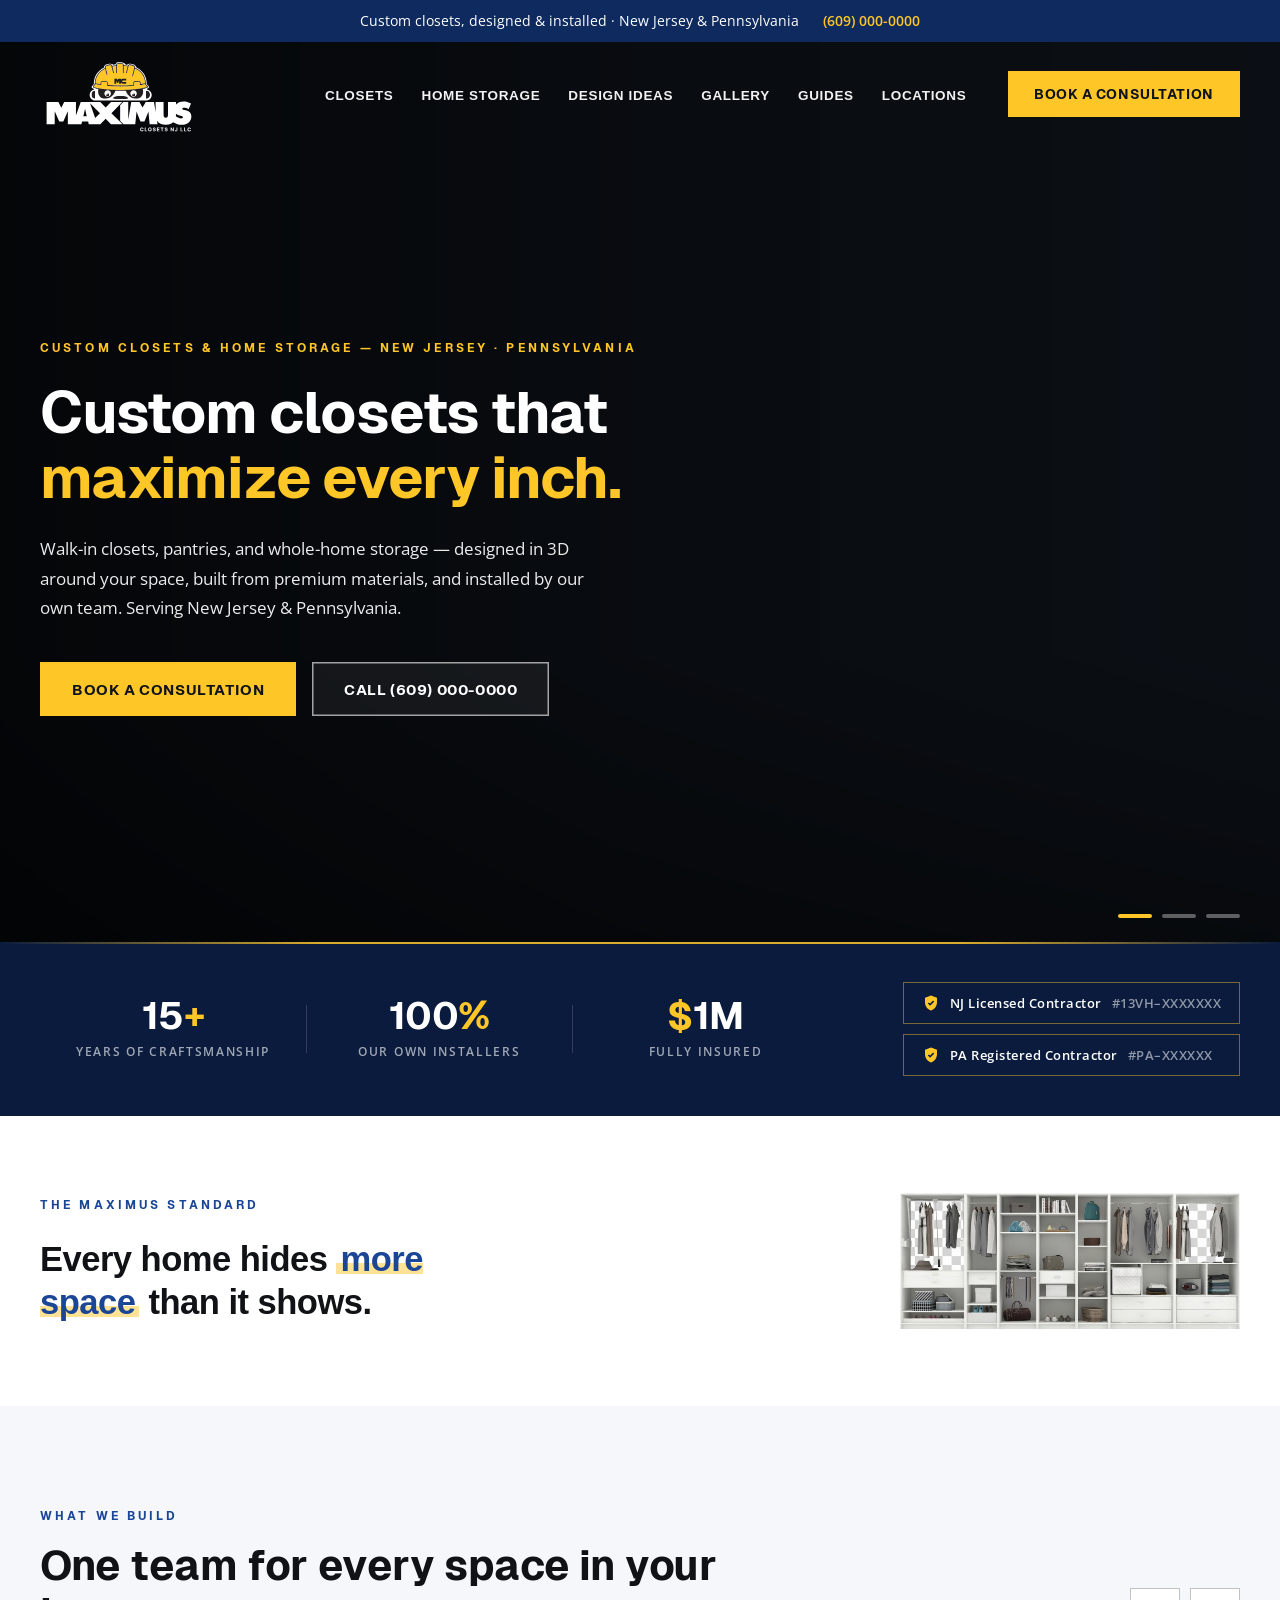
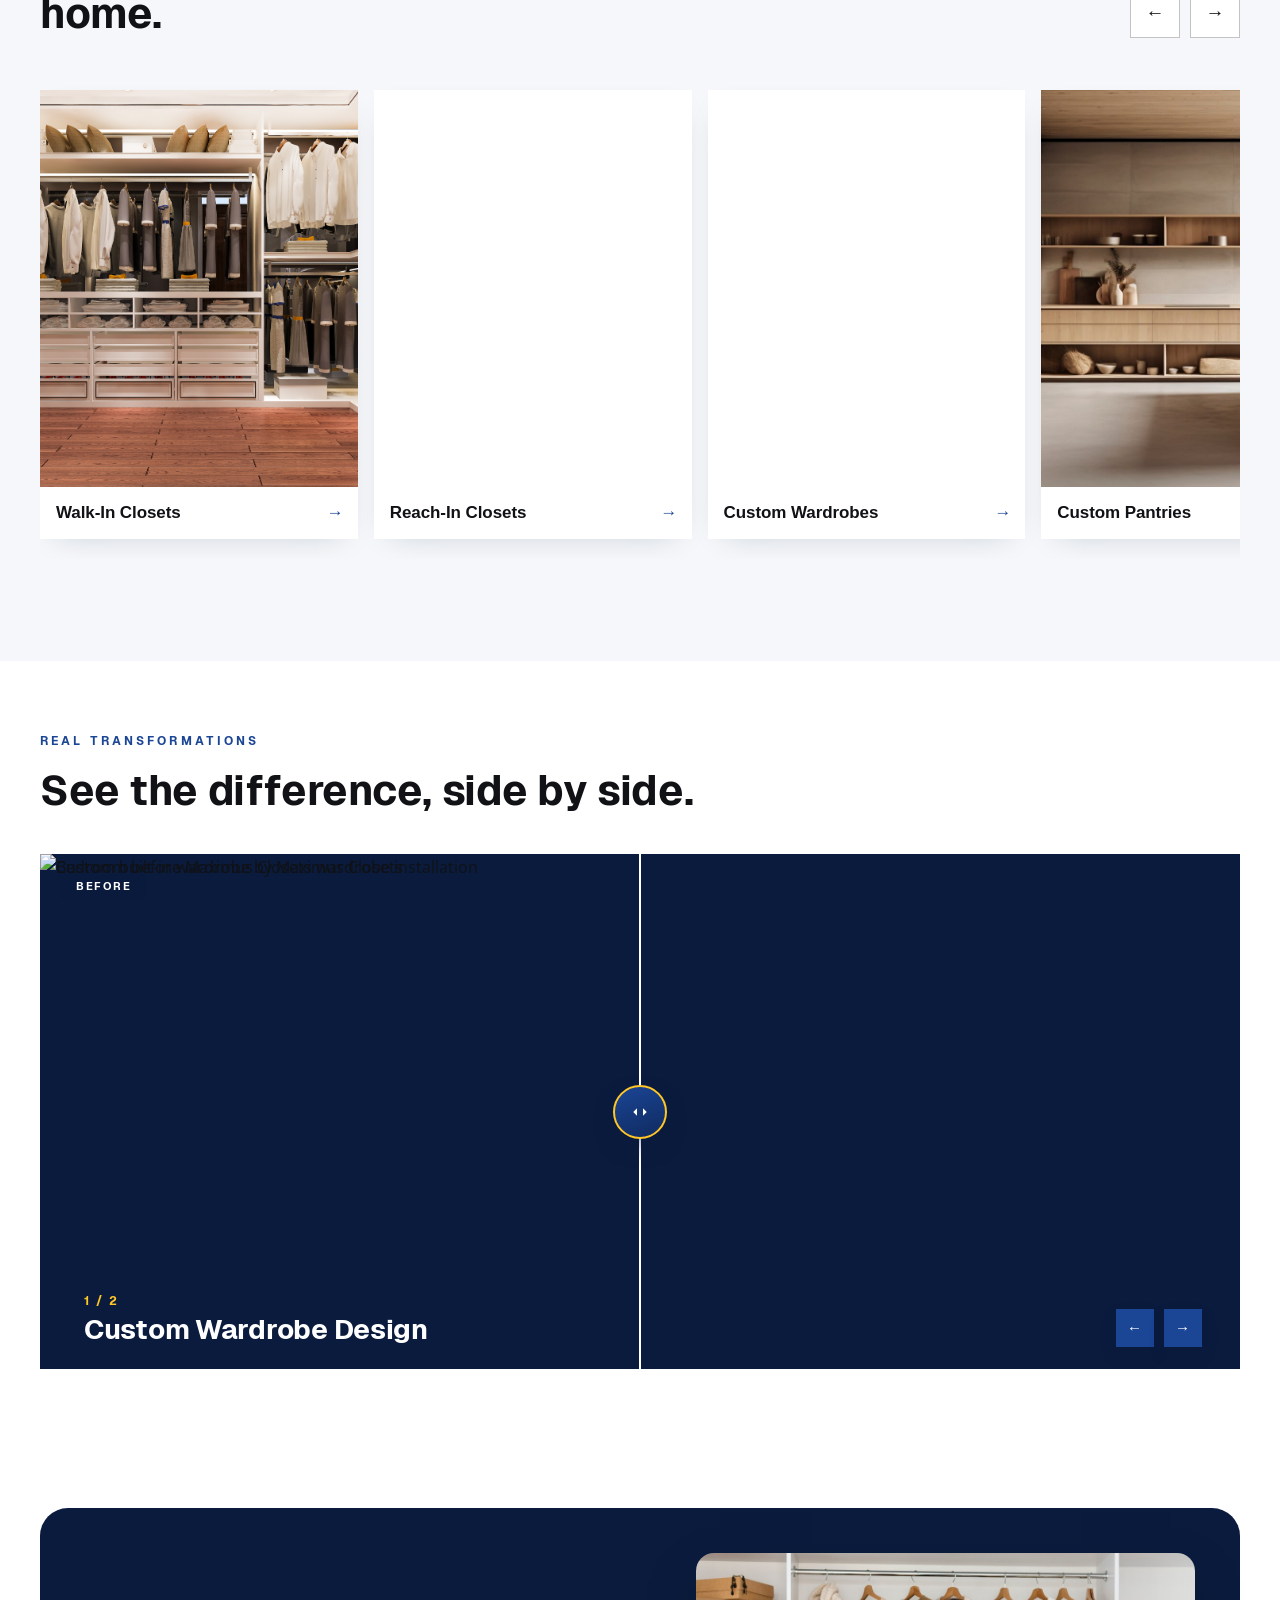
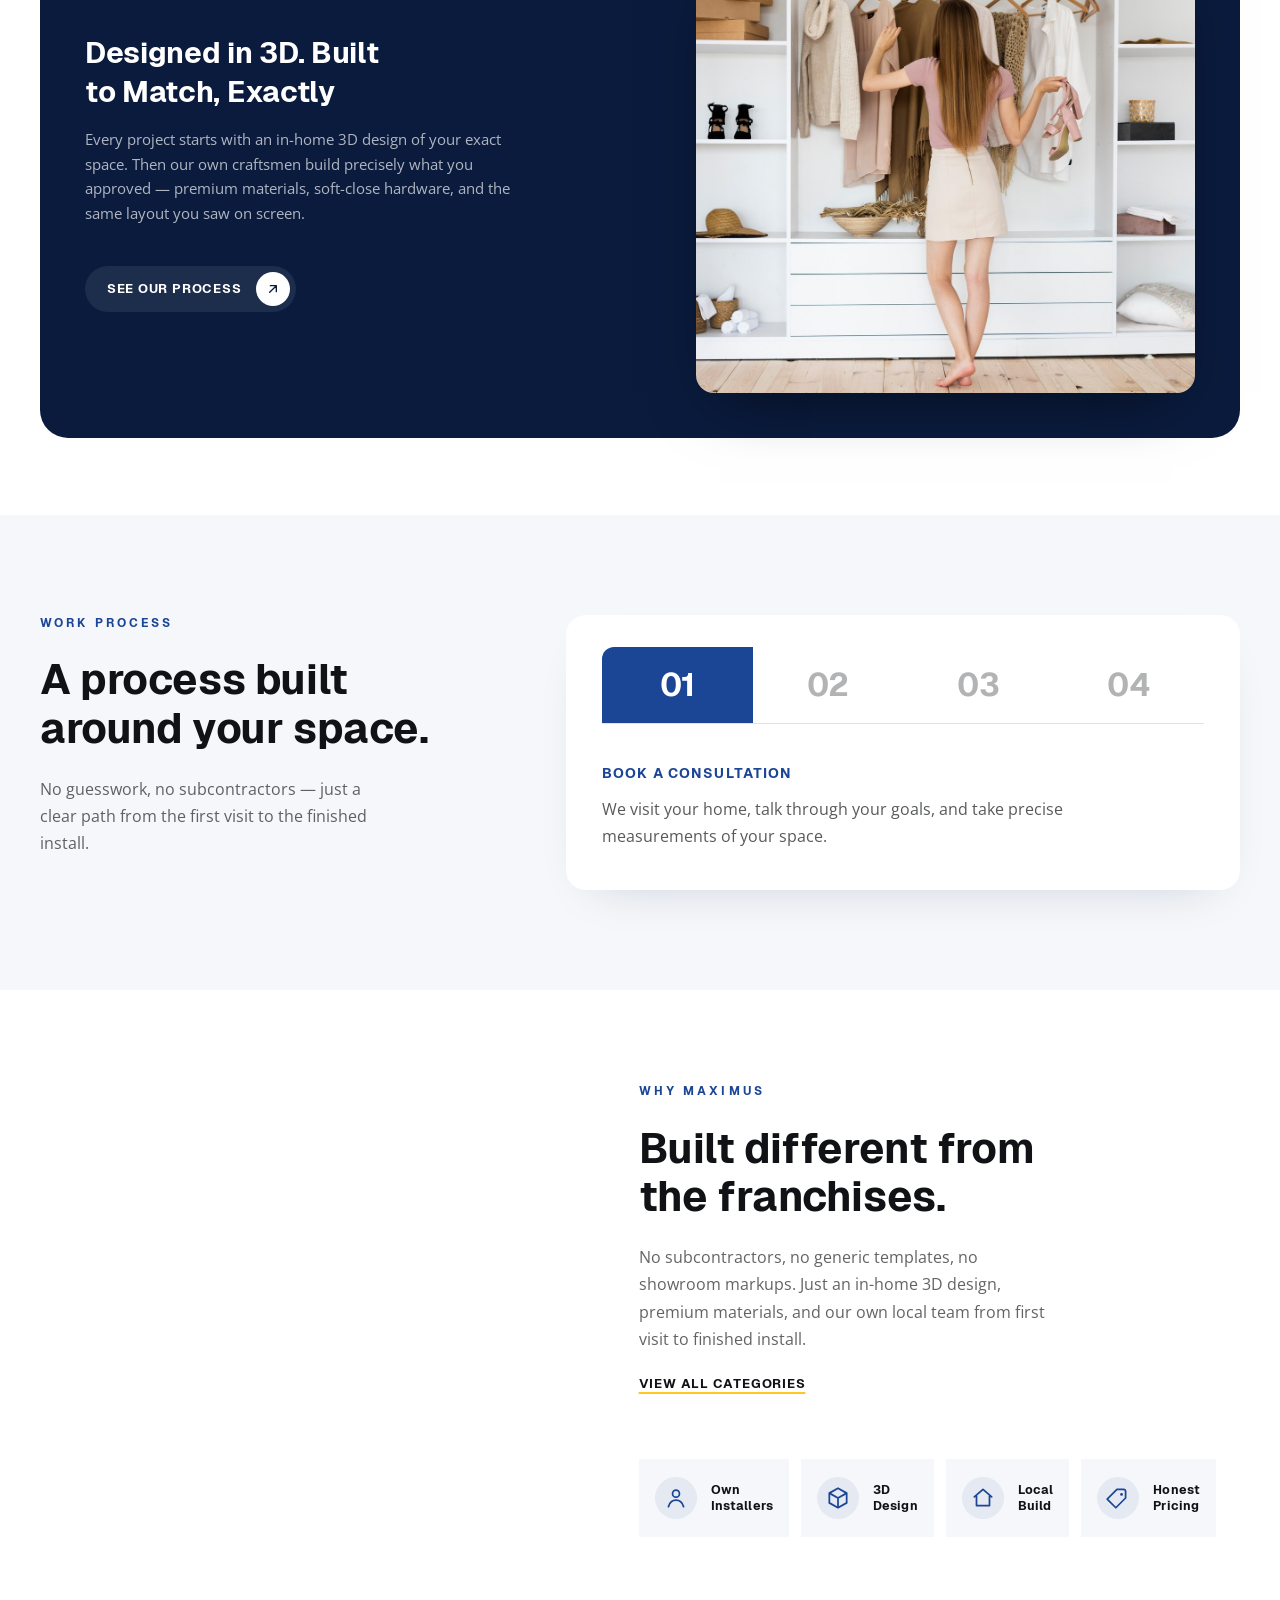
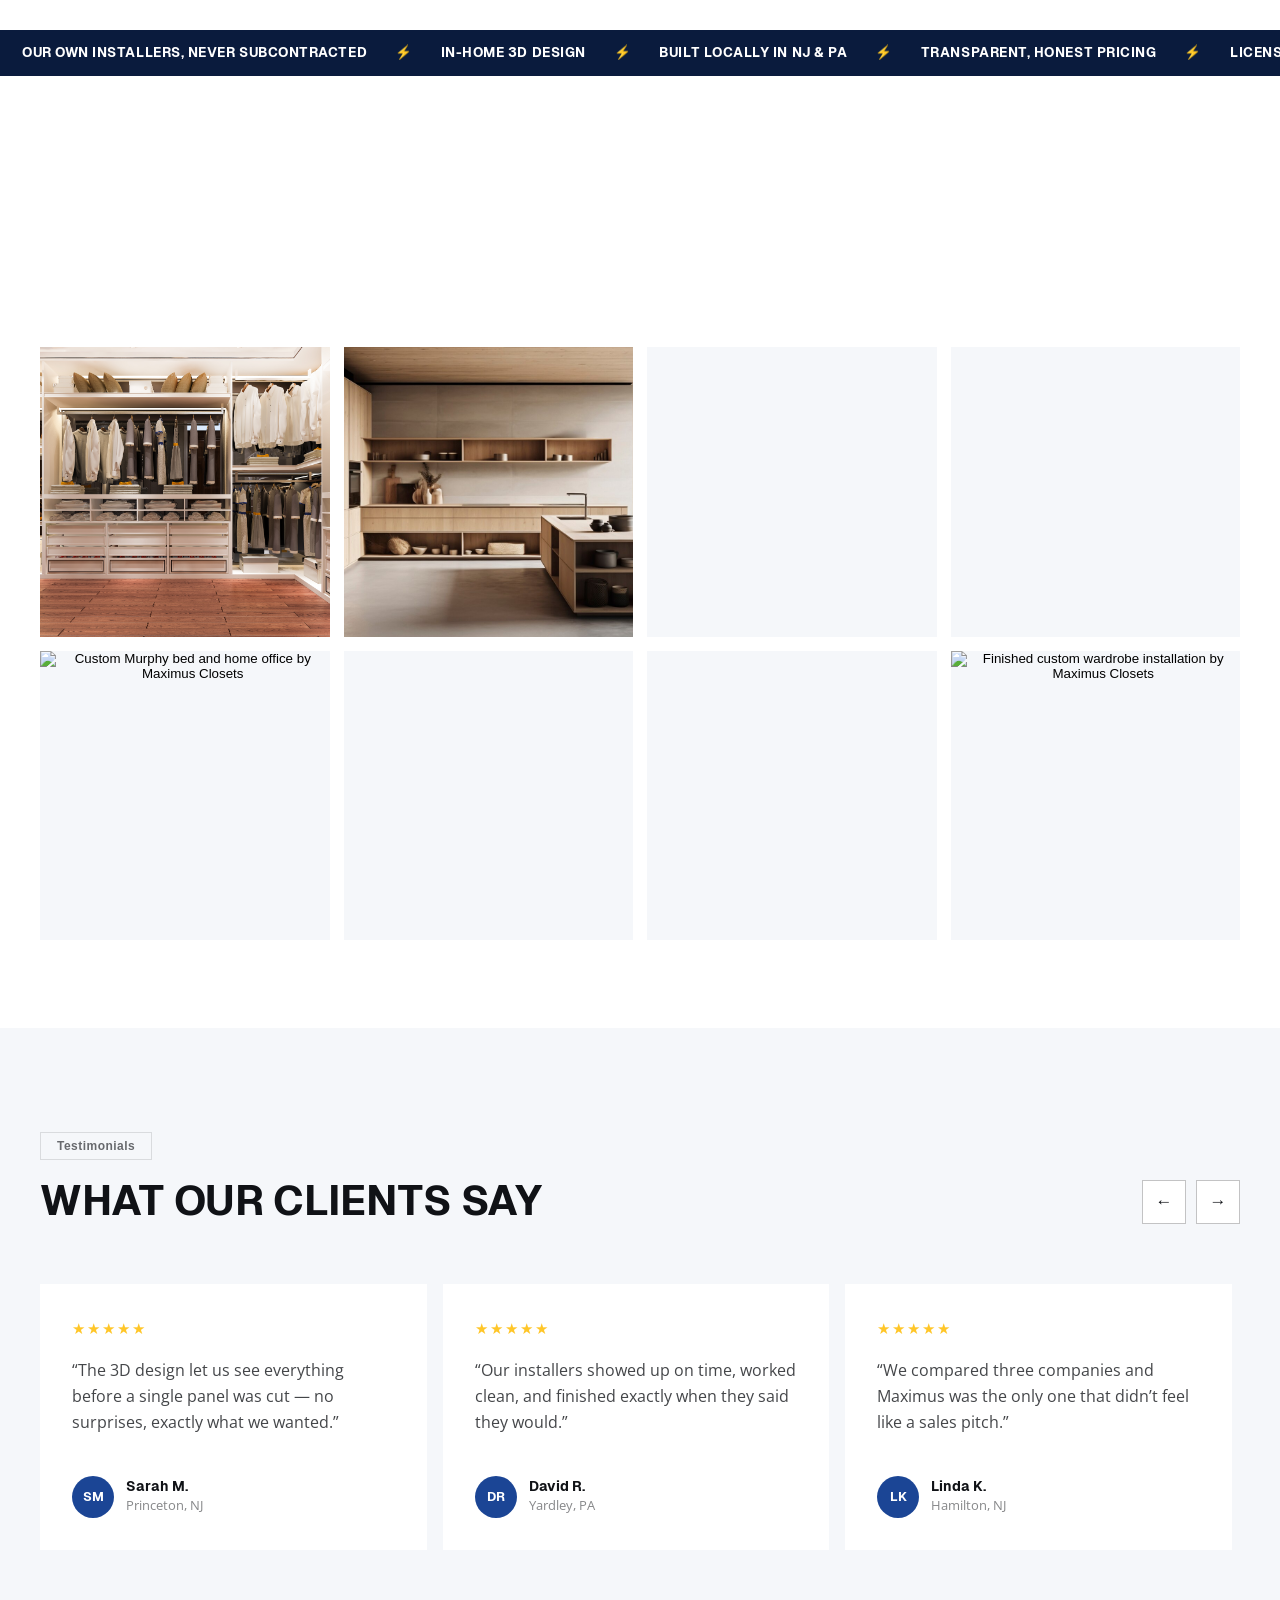
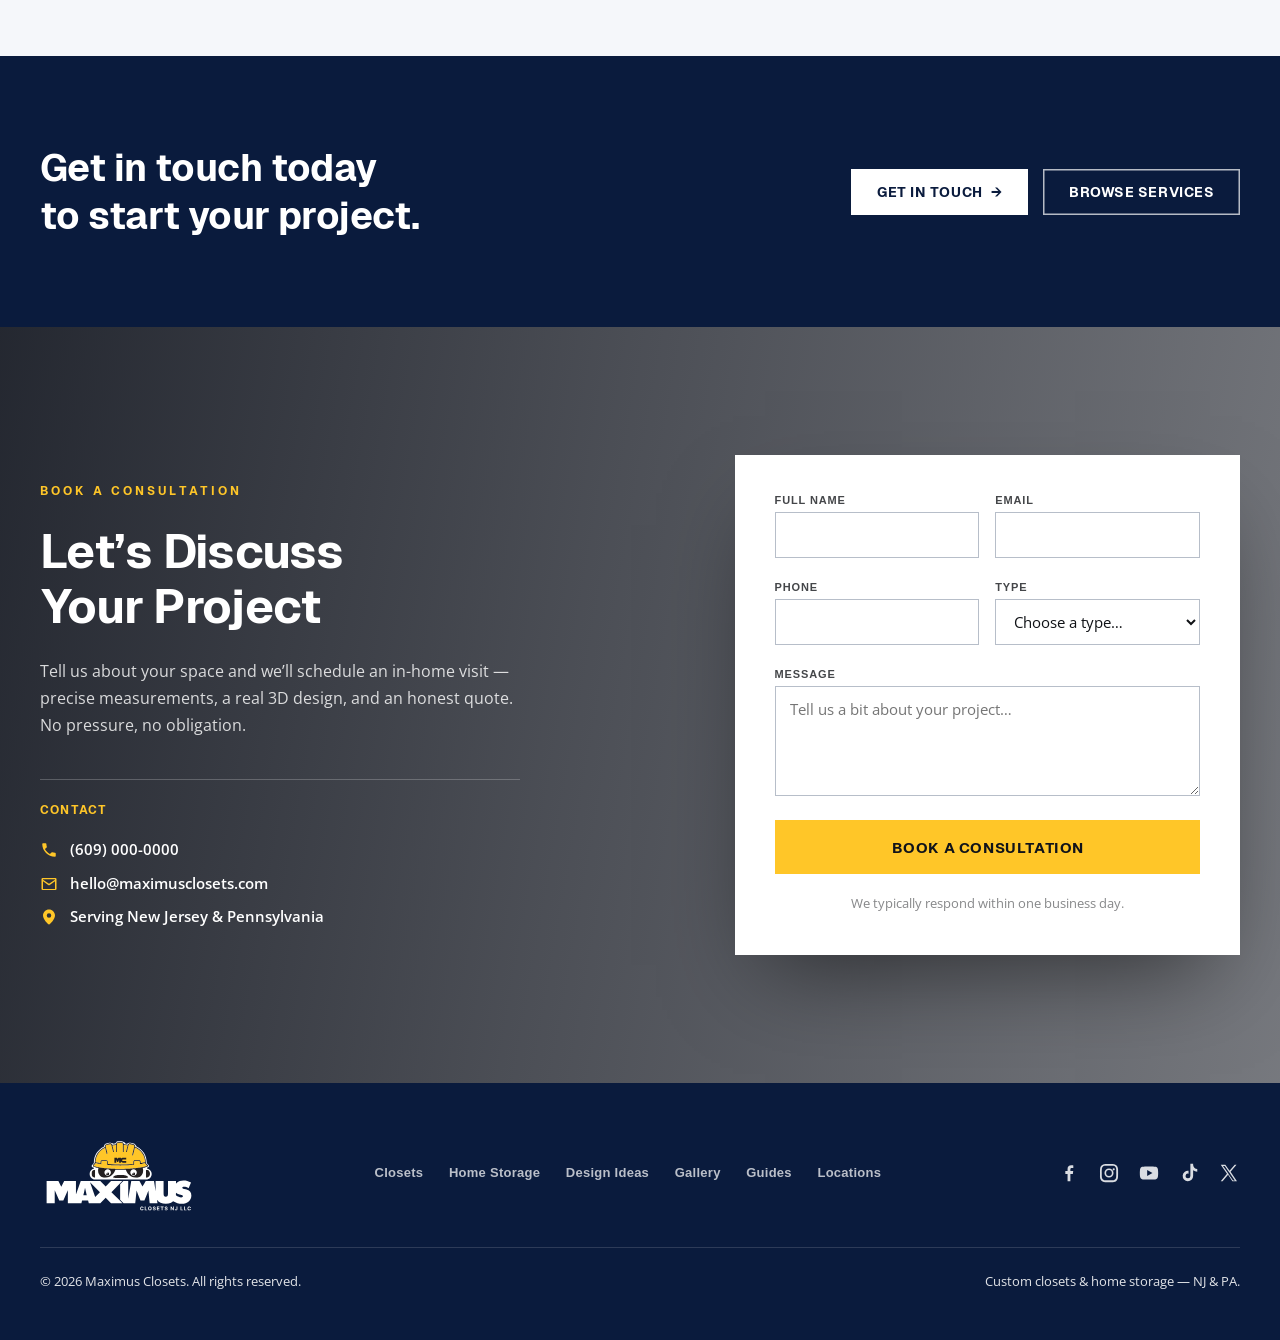
==== index.html @ 3ea32806 "Initial commit: Maximus Closets homepage Vanilla HTML/CSS/JS homepage build.  Co-Authored-By: Claude" ====
<!DOCTYPE html>
<html lang="en">
<head>
  <meta charset="UTF-8">
  <meta name="viewport" content="width=device-width, initial-scale=1.0">

  <title>Custom Closets in NJ &amp; PA | Free In-Home 3D Design | Maximus Closets</title>
  <meta name="description" content="Maximus Closets designs, builds, and installs custom closets and home storage in New Jersey and Pennsylvania. In-home 3D design consultations, premium materials, installed by our own team.">
  <link rel="canonical" href="https://maximusclosets.com/">

  <!-- Open Graph -->
  <meta property="og:type" content="website">
  <meta property="og:title" content="Custom Closets in NJ &amp; PA | Maximus Closets">
  <meta property="og:description" content="Custom closets and home storage, designed in 3D and installed by our own team — New Jersey &amp; Pennsylvania.">
  <meta property="og:url" content="https://maximusclosets.com/">
  <meta property="og:image" content="https://maximusclosets.com/images/hero-walk-in-closet-dark.jpg">

  <link rel="icon" href="lOGOS/BLUE%20LOGO%20TEXT.svg" type="image/svg+xml">

  <!-- Performance: critical asset hints -->
  <link rel="preload" href="fonts/geist-700.woff2" as="font" type="font/woff2" crossorigin>
  <link rel="preload" href="fonts/opensans-400.woff2" as="font" type="font/woff2" crossorigin>
  <link rel="preload" href="images/hero-walk-in-closet-dark.jpg" as="image" fetchpriority="high">

  <link rel="stylesheet" href="css/style.css">

  <!-- LocalBusiness schema (phone/address placeholders — replace at launch) -->
  <script type="application/ld+json">
  {
    "@context": "https://schema.org",
    "@type": "HomeAndConstructionBusiness",
    "name": "Maximus Closets",
    "slogan": "Maximize Every Inch.",
    "url": "https://maximusclosets.com/",
    "telephone": "+16090000000",
    "email": "hello@maximusclosets.com",
    "priceRange": "$$$",
    "areaServed": [
      {"@type": "AdministrativeArea", "name": "Mercer County, NJ"},
      {"@type": "AdministrativeArea", "name": "Bucks County, PA"}
    ],
    "address": {"@type": "PostalAddress", "addressLocality": "Ewing", "addressRegion": "NJ", "addressCountry": "US"},
    "knowsAbout": ["custom closets", "walk-in closets", "reach-in closets", "custom pantries", "home offices", "garage storage", "murphy beds", "mudrooms", "laundry rooms"]
  }
  </script>
</head>
<body>

<!-- ============================================================
     SECTION 0 — ANNOUNCEMENT BAR
     ============================================================ -->
<div class="announce" id="announce" role="region" aria-label="Current offer">
  <p class="announce__text">
    <span class="announce__msg">Custom closets, designed &amp; installed &middot; New Jersey &amp; Pennsylvania</span>
  </p>
  <!-- TODO: replace placeholder phone -->
  <a class="announce__tel" href="tel:+16090000000">(609) 000-0000</a>
</div>

<!-- ============================================================
     SECTION 1 — HEADER (transparent over hero, solid on scroll)
     ============================================================ -->
<header class="header" id="header">
  <div class="header__inner">
    <a class="brand" href="/" aria-label="Maximus Closets — home">
      <img class="brand__img brand__img--light" src="lOGOS/WHITE%20LOGO%20TEXT.svg" width="90" height="48" alt="Maximus Closets">
      <img class="brand__img brand__img--dark" src="lOGOS/BLUE%20LOGO%20TEXT.svg" width="90" height="48" alt="" aria-hidden="true">
    </a>

    <nav class="nav" aria-label="Main navigation">
      <ul class="nav__list">
        <li><a href="/custom-closets/">Closets</a></li>
        <li><a href="/custom-home-storage/">Home Storage</a></li>
        <li><a href="/closet-design-ideas/">Design Ideas</a></li>
        <li><a href="/gallery/">Gallery</a></li>
        <li><a href="/guides/">Guides</a></li>
        <li><a href="/locations/">Locations</a></li>
      </ul>
    </nav>

    <div class="header__actions">
      <a class="btn btn--gold header__cta" href="#contact">Book a Consultation</a>
      <button class="burger" id="burger" aria-expanded="false" aria-controls="mobileMenu" aria-label="Open menu">
        <img class="burger__img burger__img--light" src="lOGOS/humbergernewwhite.svg" width="24" height="16" alt="" aria-hidden="true">
        <img class="burger__img burger__img--dark" src="lOGOS/humbergernewdark.svg" width="24" height="16" alt="" aria-hidden="true">
      </button>
    </div>
  </div>
</header>

<!-- Mobile full-screen menu -->
<div class="mobile-menu" id="mobileMenu" hidden>
  <button class="mobile-menu__close" id="mobileMenuClose" type="button" aria-label="Close menu">
    <svg viewBox="0 0 24 24" width="22" height="22" aria-hidden="true"><path fill="none" stroke="currentColor" stroke-width="2" stroke-linecap="round" d="M5 5 19 19M19 5 5 19"/></svg>
  </button>
  <nav aria-label="Mobile navigation">
    <ul class="mobile-menu__list">
      <li><a href="/custom-closets/">Closets</a></li>
      <li><a href="/custom-home-storage/">Home Storage</a></li>
      <li><a href="/closet-design-ideas/">Design Ideas</a></li>
      <li><a href="/gallery/">Gallery</a></li>
      <li><a href="/guides/">Guides</a></li>
      <li><a href="/locations/">Locations</a></li>
    </ul>
  </nav>
  <div class="mobile-menu__foot">
    <a class="btn btn--gold btn--block" href="#contact">Book a Consultation</a>
    <a class="mobile-menu__tel" href="tel:+16090000000">Call (609) 000-0000</a>
  </div>
</div>

<!-- ============================================================
     SECTION 2 — HERO (rotating background slideshow)
     ============================================================ -->
<section class="hero" aria-label="Custom closets by Maximus Closets">

  <div class="hero__slides" aria-hidden="true">
    <figure class="hero__slide is-active">
      <img src="images/hero-walk-in-closet-dark.jpg" width="3000" height="2000" alt="" fetchpriority="high" decoding="async">
    </figure>
    <figure class="hero__slide">
      <img src="images/hero-custom-walk-in-closet-nj.jpg" width="3000" height="2000" alt="" loading="lazy" decoding="async">
    </figure>
    <figure class="hero__slide">
      <img src="images/hero-dressing-room-vanity.png" width="1920" height="1053" alt="" loading="lazy" decoding="async">
    </figure>
    <div class="hero__scrim"></div>
  </div>

  <div class="hero__inner">
    <div class="hero__copy">
      <p class="eyebrow reveal" style="--d:0">Custom Closets &amp; Home Storage &mdash; New Jersey &middot; Pennsylvania</p>
      <h1 class="hero__title reveal" style="--d:1">
        Custom closets that<br>
        <em>maximize every inch.</em>
      </h1>
      <p class="hero__sub reveal" style="--d:2">
        Walk-in closets, pantries, and whole-home storage &mdash; designed in 3D
        around your space, built from premium materials, and installed by our
        own team. Serving New Jersey &amp; Pennsylvania.
      </p>
      <div class="hero__ctas reveal" style="--d:3">
        <a class="btn btn--gold btn--lg" href="#contact">Book a Consultation</a>
        <a class="btn btn--ghost btn--lg" href="tel:+16090000000">Call (609) 000-0000</a>
      </div>
    </div>
  </div>

  <div class="hero__dots" id="heroDots" role="tablist" aria-label="Background photos">
    <button class="hero__dot is-active" data-slide="0" aria-label="Photo 1"></button>
    <button class="hero__dot" data-slide="1" aria-label="Photo 2"></button>
    <button class="hero__dot" data-slide="2" aria-label="Photo 3"></button>
  </div>

</section>

<main>

<!-- ============================================================
     SECTION 3 — TRUST STRIP
     ============================================================ -->
<section class="trust" aria-label="Why homeowners trust Maximus Closets">
  <div class="trust__inner">
    <ul class="trust__stats">
      <li class="trust__stat sr">
        <p class="trust__num"><span data-count="15">0</span><span class="trust__sfx">+</span></p>
        <!-- TODO: replace 15 with the real years of craftsmanship -->
        <p class="trust__label">Years of craftsmanship</p>
      </li>
      <li class="trust__stat sr" style="--d:1">
        <p class="trust__num"><span data-count="100">0</span><span class="trust__sfx">%</span></p>
        <p class="trust__label">Our own installers</p>
      </li>
      <li class="trust__stat sr" style="--d:2">
        <p class="trust__num"><span class="trust__sfx">$</span>1M</p>
        <p class="trust__label">Fully insured</p>
      </li>
    </ul>
    <div class="trust__badges sr" style="--d:3">
      <!-- TODO: real license numbers after Phase 1 paperwork -->
      <p class="trust__badge">
        <svg viewBox="0 0 24 24" width="18" height="18" aria-hidden="true"><path fill="currentColor" d="M12 2 4 5v6c0 5 3.4 9.7 8 11 4.6-1.3 8-6 8-11V5l-8-3zm-1.2 13.6-3-3 1.4-1.4 1.6 1.6 4-4 1.4 1.4-5.4 5.4z"/></svg>
        NJ Licensed Contractor <span>#13VH&ndash;XXXXXXX</span>
      </p>
      <p class="trust__badge">
        <svg viewBox="0 0 24 24" width="18" height="18" aria-hidden="true"><path fill="currentColor" d="M12 2 4 5v6c0 5 3.4 9.7 8 11 4.6-1.3 8-6 8-11V5l-8-3zm-1.2 13.6-3-3 1.4-1.4 1.6 1.6 4-4 1.4 1.4-5.4 5.4z"/></svg>
        PA Registered Contractor <span>#PA&ndash;XXXXXX</span>
      </p>
    </div>
  </div>
</section>

<!-- ============================================================
     SECTION 4 — BRAND STATEMENT
     ============================================================ -->
<section class="statement" aria-label="The Maximus standard">
  <div class="statement__inner">
    <div class="statement__main sr">
      <p class="eyebrow eyebrow--onlight">The Maximus Standard</p>
      <p class="statement__text">Every home hides <em>more space</em> than it shows.</p>
    </div>
    <div class="statement__aside sr" style="--d:1">
      <div class="statement__img">
        <img src="images/statement-closet-system.png" width="1295" height="519" loading="lazy" decoding="async" alt="Fully organized custom closet system by Maximus Closets">
      </div>
    </div>
  </div>
</section>

<!-- ============================================================
     SECTION 5 — SERVICES SHOWCASE
     ============================================================ -->
<section class="services" id="services" aria-label="What we build">
  <div class="services__inner">
    <header class="sec-head sec-head--row sr">
      <div>
        <p class="eyebrow eyebrow--onlight">What we build</p>
        <h2 class="sec-title">One team for every space in your home.</h2>
      </div>
      <div class="svc-nav">
        <button class="svc-nav__btn" id="svcPrev" aria-label="Previous services" type="button">&#8592;</button>
        <button class="svc-nav__btn" id="svcNext" aria-label="Next services" type="button">&#8594;</button>
      </div>
    </header>

    <div class="services__grid">
      <nav class="svc-list" aria-label="Our services">
        <a class="svc-row" href="/walk-in-closets/">
          <span class="svc-row__thumb"><img src="images/hero-custom-walk-in-closet-nj.jpg" width="3000" height="2000" loading="lazy" decoding="async" alt=""></span>
          <span class="svc-row__name">Walk-In Closets</span>
          <span class="svc-row__arrow" aria-hidden="true">&#8594;</span>
        </a>
        <a class="svc-row" href="/reach-in-closets/">
          <span class="svc-row__thumb"><img src="images/svc-reach-in-closet.png" width="1032" height="1480" loading="lazy" decoding="async" alt=""></span>
          <span class="svc-row__name">Reach-In Closets</span>
          <span class="svc-row__arrow" aria-hidden="true">&#8594;</span>
        </a>
        <a class="svc-row" href="/custom-wardrobes/">
          <span class="svc-row__thumb"><img src="images/svc-wardrobes.webp" width="1500" height="630" loading="lazy" decoding="async" alt=""></span>
          <span class="svc-row__name">Custom Wardrobes</span>
          <span class="svc-row__arrow" aria-hidden="true">&#8594;</span>
        </a>
        <a class="svc-row" href="/custom-pantries/">
          <span class="svc-row__thumb"><img src="images/svc-pantry.jpg" width="1480" height="830" loading="lazy" decoding="async" alt=""></span>
          <span class="svc-row__name">Custom Pantries</span>
          <span class="svc-row__arrow" aria-hidden="true">&#8594;</span>
        </a>
        <a class="svc-row" href="/home-offices/">
          <span class="svc-row__thumb"><img src="images/hero-dressing-room-vanity.png" width="1920" height="1053" loading="lazy" decoding="async" alt=""></span>
          <span class="svc-row__name">Home Offices</span>
          <span class="svc-row__arrow" aria-hidden="true">&#8594;</span>
        </a>
        <a class="svc-row" href="/garage-storage/">
          <span class="svc-row__thumb"><img src="images/svc-garage.png" width="1200" height="1080" loading="lazy" decoding="async" alt=""></span>
          <span class="svc-row__name">Garage Storage</span>
          <span class="svc-row__arrow" aria-hidden="true">&#8594;</span>
        </a>
        <a class="svc-row" href="/murphy-beds/">
          <span class="svc-row__thumb"><img src="images/hero-walk-in-closet-dark.jpg" width="3000" height="2000" loading="lazy" decoding="async" alt=""></span>
          <span class="svc-row__name">Murphy Beds</span>
          <span class="svc-row__arrow" aria-hidden="true">&#8594;</span>
        </a>
        <a class="svc-row" href="/mudrooms-laundry/">
          <span class="svc-row__thumb"><img src="images/svc-mudroom-laundry.png" width="1436" height="1080" loading="lazy" decoding="async" alt=""></span>
          <span class="svc-row__name">Mudrooms &amp; Laundry</span>
          <span class="svc-row__arrow" aria-hidden="true">&#8594;</span>
        </a>
      </nav>

    </div>
  </div>
</section>

<!-- ============================================================
     SECTION 6 — BEFORE / AFTER
     ============================================================ -->
<section class="ba-section" aria-label="Before and after transformations">
  <div class="ba-section__inner">
    <header class="sec-head sr">
      <p class="eyebrow eyebrow--onlight">Real Transformations</p>
      <h2 class="sec-title">See the difference, side by side.</h2>
    </header>

  <!-- Drag slider. Projects live in the baProjects array in main.js —
       to add a third, add one object there (see comment) and drop its
       two photos in images/. Nothing else changes. -->
  <div class="ba sr" style="--d:1">
    <div class="ba__frame" id="baFrame">
      <img class="ba__img" id="baAfterImg" src="images/AFTER1.png" width="1920" height="1106" loading="lazy" decoding="async" alt="Custom wardrobe by Maximus Closets">
      <div class="ba__before-wrap" id="baBeforeWrap">
        <img class="ba__img" id="baBeforeImg" src="images/BEFORE1.png" width="1920" height="1106" loading="lazy" decoding="async" alt="Bedroom before Maximus Closets wardrobe installation">
      </div>

      <span class="ba__tag ba__tag--before">Before</span>
      <span class="ba__tag ba__tag--after">After</span>

      <div class="ba__handle" id="baHandle" role="slider" tabindex="0" aria-label="Drag to compare before and after" aria-valuemin="0" aria-valuemax="100" aria-valuenow="50">
        <svg viewBox="0 0 24 24" width="18" height="18" aria-hidden="true"><path fill="currentColor" d="M8 7 3 12l5 5V7zm8 0v10l5-5-5-5z"/></svg>
      </div>

      <div class="ba__info">
        <p class="ba__count" id="baCount">1 / 2</p>
        <p class="ba__proj-title" id="baProjTitle">Custom Wardrobe Design</p>
      </div>

      <div class="ba__projnav" id="baProjNav">
        <button class="ba__navbtn" id="baPrev" type="button" aria-label="Previous project">&#8592;</button>
        <button class="ba__navbtn" id="baNext" type="button" aria-label="Next project">&#8594;</button>
      </div>
    </div>
    <p class="ba__hint" id="baHint">Drag to compare</p>
  </div>
  </div>
</section>

<!-- ============================================================
     SECTION 7 — 3D-TO-REALITY (rounded panel card)
     ============================================================ -->
<section class="d2r-section" aria-label="From 3D design to real installation">
  <div class="d2r-section__inner">
    <div class="d2r">
      <div class="d2r__copy sr">
        <h2 class="d2r__title">Designed in 3D. Built to Match, Exactly</h2>
        <p class="d2r__body">
          Every project starts with an in-home 3D design of your exact space.
          Then our own craftsmen build precisely what you approved &mdash;
          premium materials, soft-close hardware, and the same layout you saw
          on screen.
        </p>
        <a class="d2r__cta" href="#process">
          <span>See Our Process</span>
          <span class="d2r__cta-icon" aria-hidden="true">
            <svg viewBox="0 0 24 24" width="16" height="16" fill="none" stroke="currentColor" stroke-width="2" stroke-linecap="round" stroke-linejoin="round"><path d="M7 17 17 7M8 7h9v9"/></svg>
          </span>
        </a>
      </div>

      <div class="d2r__visual sr" style="--d:1">
        <video class="d2r__video" autoplay muted loop playsinline preload="metadata" poster="images/d2r-real-install.jpg" aria-label="Custom closet installation by Maximus Closets">
          <source src="images/squarevideo.mp4" type="video/mp4">
        </video>
      </div>
    </div>
  </div>
</section>

<!-- ============================================================
     SECTION 8 — PROCESS
     ============================================================ -->
<section class="process" id="process" aria-label="How our process works">
  <div class="process__inner">
    <div class="process__grid">
      <div class="process__intro sr">
        <p class="eyebrow eyebrow--onlight">Work Process</p>
        <h2 class="process__heading">A process built around your space.</h2>
        <p class="process__lead">No guesswork, no subcontractors &mdash; just a clear path from the first visit to the finished install.</p>
      </div>

      <div class="process__panel-wrap sr" style="--d:1">
        <div class="process__tabs" role="tablist" aria-label="Process steps">
          <span class="process__indicator" id="processIndicator" aria-hidden="true"></span>
          <button class="process__tab" type="button" role="tab" aria-selected="true" id="processTab0">01</button>
          <button class="process__tab" type="button" role="tab" aria-selected="false" id="processTab1">02</button>
          <button class="process__tab" type="button" role="tab" aria-selected="false" id="processTab2">03</button>
          <button class="process__tab" type="button" role="tab" aria-selected="false" id="processTab3">04</button>
        </div>

        <div class="process__panel" id="processPanel">
          <h3 class="process__panel-title" id="processPanelTitle">Book a Consultation</h3>
          <p class="process__panel-text" id="processPanelText">We visit your home, talk through your goals, and take precise measurements of your space.</p>
        </div>
      </div>
    </div>
  </div>
</section>

<!-- ============================================================
     SECTION 9 — WHY MAXIMUS
     ============================================================ -->
<section class="why" aria-label="Why choose Maximus Closets over a franchise">
  <div class="why__split">
    <div class="why__media" role="img" aria-label="Custom walk-in closet built by Maximus Closets"></div>

    <div class="why__content">
      <div class="why__content-inner sr">
        <p class="eyebrow eyebrow--onlight">Why Maximus</p>
        <h2 class="why__title">Built different from the franchises.</h2>
        <p class="why__lead">
          No subcontractors, no generic templates, no showroom markups.
          Just an in-home 3D design, premium materials, and our own local
          team from first visit to finished install.
        </p>
        <a class="why__link" href="#services">View All Categories</a>

        <div class="why__tiles">
          <a class="why__tile" href="#services">
            <span class="why__tile-icon" aria-hidden="true"><svg viewBox="0 0 24 24" width="26" height="26"><circle cx="12" cy="8" r="3.2" fill="none" stroke="currentColor" stroke-width="1.6"/><path d="M5 20c1.2-4 4-6 7-6s5.8 2 7 6" fill="none" stroke="currentColor" stroke-width="1.6" stroke-linecap="round"/></svg></span>
            <span>Own Installers</span>
          </a>
          <a class="why__tile" href="#services">
            <span class="why__tile-icon" aria-hidden="true"><svg viewBox="0 0 24 24" width="26" height="26"><path d="M12 3 20 7.5V16.5L12 21 4 16.5V7.5Z" fill="none" stroke="currentColor" stroke-width="1.6" stroke-linejoin="round"/><path d="M4 7.5 12 12 20 7.5M12 12V21" fill="none" stroke="currentColor" stroke-width="1.6" stroke-linejoin="round"/></svg></span>
            <span>3D Design</span>
          </a>
          <a class="why__tile" href="#services">
            <span class="why__tile-icon" aria-hidden="true"><svg viewBox="0 0 24 24" width="26" height="26"><path d="M4 11 12 4l8 7M6 10v9h12v-9" fill="none" stroke="currentColor" stroke-width="1.6" stroke-linejoin="round" stroke-linecap="round"/></svg></span>
            <span>Local Build</span>
          </a>
          <a class="why__tile" href="#services">
            <span class="why__tile-icon" aria-hidden="true"><svg viewBox="0 0 24 24" width="26" height="26"><path d="M11 4h6a2 2 0 0 1 2 2v6l-9 9-8-8 9-9Z" fill="none" stroke="currentColor" stroke-width="1.6" stroke-linejoin="round"/><circle cx="15.3" cy="8.7" r="1.3" fill="currentColor"/></svg></span>
            <span>Honest Pricing</span>
          </a>
        </div>
      </div>
    </div>
  </div>

  <div class="why__marquee" aria-hidden="true">
    <div class="why__marquee-track">
      <span class="why__marquee-set">
        <span>Our own installers, never subcontracted</span><span class="why__bolt">&#9889;</span>
        <span>In-home 3D design</span><span class="why__bolt">&#9889;</span>
        <span>Built locally in NJ &amp; PA</span><span class="why__bolt">&#9889;</span>
        <span>Transparent, honest pricing</span><span class="why__bolt">&#9889;</span>
        <span>Licensed &amp; insured</span><span class="why__bolt">&#9889;</span>
      </span>
      <span class="why__marquee-set">
        <span>Our own installers, never subcontracted</span><span class="why__bolt">&#9889;</span>
        <span>In-home 3D design</span><span class="why__bolt">&#9889;</span>
        <span>Built locally in NJ &amp; PA</span><span class="why__bolt">&#9889;</span>
        <span>Transparent, honest pricing</span><span class="why__bolt">&#9889;</span>
        <span>Licensed &amp; insured</span><span class="why__bolt">&#9889;</span>
      </span>
    </div>
  </div>
</section>

<!-- ============================================================
     SECTION 10 — GALLERY  (pricing section skipped per owner request)
     ============================================================ -->
<section class="gallery" id="gallery" aria-label="Our project gallery">
  <div class="gallery__inner">
    <header class="sec-head sec-head--row sr">
      <div>
        <p class="eyebrow eyebrow--onlight">Our Work</p>
        <h2 class="sec-title">A closer look at real transformations.</h2>
      </div>
      <a class="btn btn--gold gallery__cta" href="/gallery/">View Full Gallery</a>
    </header>

    <div class="gallery__grid" id="galleryGrid">
      <button class="gallery__item" type="button">
        <img src="images/hero-custom-walk-in-closet-nj.jpg" width="3000" height="2000" loading="lazy" decoding="async" alt="Custom walk-in closet with vanity and boutique-style shelving by Maximus Closets">
      </button>
      <button class="gallery__item" type="button">
        <img src="images/svc-pantry.jpg" width="1480" height="830" loading="lazy" decoding="async" alt="Custom kitchen pantry with open shelving by Maximus Closets">
      </button>
      <button class="gallery__item" type="button">
        <img src="images/svc-reach-in-closet.png" width="1032" height="1480" loading="lazy" decoding="async" alt="Custom reach-in closet with drawers and shelving by Maximus Closets">
      </button>
      <button class="gallery__item" type="button">
        <img src="images/svc-garage.png" width="1200" height="1080" loading="lazy" decoding="async" alt="Custom garage storage cabinets by Maximus Closets">
      </button>
      <button class="gallery__item" type="button">
        <img src="images/AFTER2.png" width="1920" height="1106" loading="lazy" decoding="async" alt="Custom Murphy bed and home office by Maximus Closets">
      </button>
      <button class="gallery__item" type="button">
        <img src="images/svc-wardrobes.webp" width="1500" height="686" loading="lazy" decoding="async" alt="Built-in wardrobe closet system by Maximus Closets">
      </button>
      <button class="gallery__item" type="button">
        <img src="images/svc-mudroom-laundry.png" width="1436" height="1080" loading="lazy" decoding="async" alt="Custom mudroom and laundry room storage by Maximus Closets">
      </button>
      <button class="gallery__item" type="button">
        <img src="images/AFTER1.png" width="1920" height="1106" loading="lazy" decoding="async" alt="Finished custom wardrobe installation by Maximus Closets">
      </button>
    </div>
  </div>
</section>

<!-- Lightbox (shared single overlay) -->
<div class="lightbox" id="lightbox" role="dialog" aria-modal="true" aria-label="Project photo viewer" hidden>
  <button class="lightbox__close" id="lightboxClose" type="button" aria-label="Close">&times;</button>
  <button class="lightbox__nav lightbox__nav--prev" id="lightboxPrev" type="button" aria-label="Previous photo">&#8592;</button>
  <img class="lightbox__img" id="lightboxImg" src="" alt="">
  <button class="lightbox__nav lightbox__nav--next" id="lightboxNext" type="button" aria-label="Next photo">&#8594;</button>
  <p class="lightbox__count" id="lightboxCount"></p>
</div>

<!-- ============================================================
     SECTION 11 — TESTIMONIALS
     TODO before launch: replace the 3 placeholder testimonials below
     with real reviews pulled from the Google Business Profile
     (Phase 5 of the roadmap). Never publish fabricated testimonials.
     ============================================================ -->
<section class="testi" aria-label="Customer testimonials">
  <div class="testi__inner">
    <header class="testi__head sr">
      <div class="testi__head-left">
        <span class="testi__badge">Testimonials</span>
        <h2 class="testi__title">What Our Clients Say</h2>
      </div>
      <div class="testi__head-right">
        <div class="testi__nav">
          <button class="testi__navbtn" id="testiPrev" type="button" aria-label="Previous testimonials">&#8592;</button>
          <button class="testi__navbtn" id="testiNext" type="button" aria-label="Next testimonials">&#8594;</button>
        </div>
      </div>
    </header>

    <div class="testi__list" id="testiList">
      <article class="testi__card">
        <div class="testi__stars" aria-hidden="true">&#9733;&#9733;&#9733;&#9733;&#9733;</div>
        <blockquote class="testi__quote">&ldquo;The 3D design let us see everything before a single panel was cut &mdash; no surprises, exactly what we wanted.&rdquo;</blockquote>
        <div class="testi__person">
          <span class="testi__avatar" aria-hidden="true">SM</span>
          <div>
            <p class="testi__name">Sarah M.</p>
            <p class="testi__city">Princeton, NJ</p>
          </div>
        </div>
      </article>
      <article class="testi__card">
        <div class="testi__stars" aria-hidden="true">&#9733;&#9733;&#9733;&#9733;&#9733;</div>
        <blockquote class="testi__quote">&ldquo;Our installers showed up on time, worked clean, and finished exactly when they said they would.&rdquo;</blockquote>
        <div class="testi__person">
          <span class="testi__avatar" aria-hidden="true">DR</span>
          <div>
            <p class="testi__name">David R.</p>
            <p class="testi__city">Yardley, PA</p>
          </div>
        </div>
      </article>
      <article class="testi__card">
        <div class="testi__stars" aria-hidden="true">&#9733;&#9733;&#9733;&#9733;&#9733;</div>
        <blockquote class="testi__quote">&ldquo;We compared three companies and Maximus was the only one that didn&rsquo;t feel like a sales pitch.&rdquo;</blockquote>
        <div class="testi__person">
          <span class="testi__avatar" aria-hidden="true">LK</span>
          <div>
            <p class="testi__name">Linda K.</p>
            <p class="testi__city">Hamilton, NJ</p>
          </div>
        </div>
      </article>
      <article class="testi__card">
        <div class="testi__stars" aria-hidden="true">&#9733;&#9733;&#9733;&#9733;&#9733;</div>
        <blockquote class="testi__quote">&ldquo;From the first sketch to the final install, everything matched exactly what we agreed on.&rdquo;</blockquote>
        <div class="testi__person">
          <span class="testi__avatar" aria-hidden="true">MT</span>
          <div>
            <p class="testi__name">Michael T.</p>
            <p class="testi__city">Doylestown, PA</p>
          </div>
        </div>
      </article>
      <article class="testi__card">
        <div class="testi__stars" aria-hidden="true">&#9733;&#9733;&#9733;&#9733;&#9733;</div>
        <blockquote class="testi__quote">&ldquo;Our new pantry completely changed how our kitchen works. Highly recommend.&rdquo;</blockquote>
        <div class="testi__person">
          <span class="testi__avatar" aria-hidden="true">AC</span>
          <div>
            <p class="testi__name">Amanda C.</p>
            <p class="testi__city">Newtown, PA</p>
          </div>
        </div>
      </article>
    </div>
  </div>
</section>

<!-- ============================================================
     SECTION 12 — CTA BAND
     ============================================================ -->
<section class="cta-band" aria-label="Get in touch">
  <div class="cta-band__inner sr">
    <h2 class="cta-band__title">Get in touch today to start your project.</h2>
    <div class="cta-band__actions">
      <a class="btn btn--white" href="#contact">
        <span>Get in Touch</span>
        <span class="cta-band__arrow" aria-hidden="true">&#8594;</span>
      </a>
      <a class="btn btn--outline-white" href="#services">Browse Services</a>
    </div>
  </div>
</section>

<!-- ============================================================
     SECTION 13 — CONTACT FORM
     ============================================================ -->
<section class="contact" id="contact" aria-label="Book a consultation">
  <div class="contact__bg" aria-hidden="true"></div>
  <div class="contact__scrim" aria-hidden="true"></div>

  <div class="contact__inner">
    <div class="contact__copy sr">
      <p class="eyebrow eyebrow--ondark">Book a Consultation</p>
      <h2 class="contact__title">Let&rsquo;s Discuss Your Project</h2>
      <p class="contact__lead">
        Tell us about your space and we&rsquo;ll schedule an in-home visit &mdash;
        precise measurements, a real 3D design, and an honest quote.
        No pressure, no obligation.
      </p>

      <div class="contact__hr" aria-hidden="true"></div>

      <p class="contact__label">Contact</p>
      <ul class="contact__list">
        <li>
          <svg viewBox="0 0 24 24" width="18" height="18" aria-hidden="true"><path fill="currentColor" d="M6.6 10.8c1.4 2.8 3.8 5.1 6.6 6.6l2.2-2.2c.3-.3.7-.4 1-.2 1.1.4 2.3.6 3.6.6.6 0 1 .4 1 1V20c0 .6-.4 1-1 1C10.8 21 3 13.2 3 4c0-.6.4-1 1-1h3.5c.6 0 1 .4 1 1 0 1.2.2 2.4.6 3.6.1.3 0 .7-.2 1l-2.3 2.2z"/></svg>
          <a href="tel:+16090000000">(609) 000-0000</a>
        </li>
        <li>
          <svg viewBox="0 0 24 24" width="18" height="18" aria-hidden="true"><path fill="currentColor" d="M2 5.5A1.5 1.5 0 0 1 3.5 4h17A1.5 1.5 0 0 1 22 5.5v13a1.5 1.5 0 0 1-1.5 1.5h-17A1.5 1.5 0 0 1 2 18.5v-13Zm2 .3v.4l8 5.6 8-5.6v-.4H4Zm16 2.5-7.4 5.2a1 1 0 0 1-1.2 0L4 8.3v10.2h16V8.3Z"/></svg>
          <a href="mailto:hello@maximusclosets.com">hello@maximusclosets.com</a>
        </li>
        <li>
          <svg viewBox="0 0 24 24" width="18" height="18" aria-hidden="true"><path fill="currentColor" d="M12 2C7.6 2 4 5.6 4 10c0 5.6 7 11.5 7.3 11.7a1 1 0 0 0 1.4 0C13 21.5 20 15.6 20 10c0-4.4-3.6-8-8-8Zm0 11a3 3 0 1 1 0-6 3 3 0 0 1 0 6Z"/></svg>
          <span>Serving New Jersey &amp; Pennsylvania</span>
        </li>
      </ul>
    </div>

    <div class="contact__panel sr" style="--d:1">
      <form class="contact__form" id="contactForm" novalidate>
        <div class="contact__row">
          <label class="field">
            <span class="field__label">Full Name</span>
            <input class="field__input" type="text" name="name" autocomplete="name" required>
          </label>
          <label class="field">
            <span class="field__label">Email</span>
            <input class="field__input" type="email" name="email" autocomplete="email" required>
          </label>
        </div>

        <div class="contact__row">
          <label class="field">
            <span class="field__label">Phone</span>
            <input class="field__input" type="tel" name="phone" autocomplete="tel" inputmode="tel" required>
          </label>
          <label class="field">
            <span class="field__label">Type</span>
            <select class="field__input" name="room" required>
              <option value="" selected disabled>Choose a type&hellip;</option>
              <option>Walk-in closet</option>
              <option>Reach-in closet</option>
              <option>Custom pantry</option>
              <option>Home office</option>
              <option>Garage storage</option>
              <option>Murphy bed</option>
              <option>Mudroom / laundry</option>
              <option>Something else</option>
            </select>
          </label>
        </div>

        <label class="field">
          <span class="field__label">Message</span>
          <textarea class="field__input field__textarea" name="message" rows="4" placeholder="Tell us a bit about your project&hellip;"></textarea>
        </label>

        <button class="btn btn--gold btn--lg btn--block" type="submit">Book a Consultation</button>
        <p class="contact__note">We typically respond within one business day.</p>
      </form>

      <div class="contact__success" id="contactSuccess" hidden>
        <p class="contact__success-title">Request received &#10003;</p>
        <p>Thank you &mdash; we&rsquo;ll call you within one business day to schedule your in-home visit.</p>
      </div>
    </div>
  </div>
</section>

</main>

<!-- ============================================================
     FOOTER
     ============================================================ -->
<footer class="footer">
  <div class="footer__inner">
    <div class="footer__top">
      <a class="footer__brand" href="/" aria-label="Maximus Closets — home">
        <img src="lOGOS/WHITE%20LOGO%20TEXT.svg" width="150" height="80" alt="Maximus Closets">
      </a>

      <nav class="footer__nav" aria-label="Footer navigation">
        <a href="/custom-closets/">Closets</a>
        <a href="/custom-home-storage/">Home Storage</a>
        <a href="/closet-design-ideas/">Design Ideas</a>
        <a href="/gallery/">Gallery</a>
        <a href="/guides/">Guides</a>
        <a href="/locations/">Locations</a>
      </nav>

      <div class="footer__social">
        <a href="https://facebook.com/maximusclosets" target="_blank" rel="noopener" aria-label="Facebook">
          <svg viewBox="0 0 24 24" width="22" height="22"><path fill="currentColor" d="M13.5 21v-8h2.7l.4-3.1h-3.1V8c0-.9.25-1.5 1.55-1.5H16.7V3.7c-.28-.04-1.24-.12-2.35-.12-2.32 0-3.91 1.42-3.91 4.02V9.9H8v3.1h2.44V21h3.06Z"/></svg>
        </a>
        <a href="https://instagram.com/maximusclosets" target="_blank" rel="noopener" aria-label="Instagram">
          <svg viewBox="0 0 24 24" width="22" height="22"><path fill="currentColor" d="M12 2.2c2.7 0 3 0 4.1.06 1.1.05 1.8.22 2.4.46.65.25 1.2.6 1.75 1.14.54.55.9 1.1 1.14 1.75.24.6.41 1.3.46 2.4.06 1.1.06 1.4.06 4.1s0 3-.06 4.1c-.05 1.1-.22 1.8-.46 2.4-.25.65-.6 1.2-1.14 1.75-.55.54-1.1.9-1.75 1.14-.6.24-1.3.41-2.4.46-1.1.06-1.4.06-4.1.06s-3 0-4.1-.06c-1.1-.05-1.8-.22-2.4-.46-.65-.25-1.2-.6-1.75-1.14-.54-.55-.9-1.1-1.14-1.75-.24-.6-.41-1.3-.46-2.4C2.2 15 2.2 14.7 2.2 12s0-3 .06-4.1c.05-1.1.22-1.8.46-2.4.25-.65.6-1.2 1.14-1.75C4.4 3.21 5 2.85 5.6 2.6c.6-.24 1.3-.41 2.4-.46C9.1 2.2 9.4 2.2 12 2.2Zm0 1.8c-2.66 0-2.97 0-4.02.06-.9.04-1.4.19-1.72.32-.43.17-.74.37-1.07.7-.33.33-.53.64-.7 1.07-.13.32-.28.82-.32 1.72C4.1 9.02 4.1 9.34 4.1 12s0 2.98.06 4.03c.04.9.19 1.4.32 1.72.17.43.37.74.7 1.07.33.33.64.53 1.07.7.32.13.82.28 1.72.32 1.05.06 1.36.06 4.03.06s2.98 0 4.03-.06c.9-.04 1.4-.19 1.72-.32.43-.17.74-.37 1.07-.7.33-.33.53-.64.7-1.07.13-.32.28-.82.32-1.72.06-1.05.06-1.36.06-4.03s0-2.98-.06-4.03c-.04-.9-.19-1.4-.32-1.72-.17-.43-.37-.74-.7-1.07a2.9 2.9 0 0 0-1.07-.7c-.32-.13-.82-.28-1.72-.32C14.98 4 14.66 4 12 4Zm0 3.05a4.95 4.95 0 1 1 0 9.9 4.95 4.95 0 0 1 0-9.9Zm0 1.8a3.15 3.15 0 1 0 0 6.3 3.15 3.15 0 0 0 0-6.3Zm5.15-2a1.15 1.15 0 1 1 0 2.3 1.15 1.15 0 0 1 0-2.3Z"/></svg>
        </a>
        <a href="https://youtube.com/@maximusclosets" target="_blank" rel="noopener" aria-label="YouTube">
          <svg viewBox="0 0 24 24" width="22" height="22"><path fill="currentColor" d="M22 12s0-3.2-.4-4.7a2.8 2.8 0 0 0-2-2C17.9 4.8 12 4.8 12 4.8s-5.9 0-7.6.5a2.8 2.8 0 0 0-2 2C2 8.8 2 12 2 12s0 3.2.4 4.7a2.8 2.8 0 0 0 2 2c1.7.5 7.6.5 7.6.5s5.9 0 7.6-.5a2.8 2.8 0 0 0 2-2C22 15.2 22 12 22 12ZM10 15.3V8.7l5.8 3.3-5.8 3.3Z"/></svg>
        </a>
        <a href="https://tiktok.com/@maximusclosets" target="_blank" rel="noopener" aria-label="TikTok">
          <svg viewBox="0 0 24 24" width="22" height="22"><path fill="currentColor" d="M16.5 2h-3v13.2a2.6 2.6 0 1 1-2-2.5v-3.1a5.7 5.7 0 1 0 5 5.6V9.1a7.6 7.6 0 0 0 4.5 1.5V7.6a4.5 4.5 0 0 1-4.5-4.5V2Z"/></svg>
        </a>
        <a href="https://x.com/maximusclosets" target="_blank" rel="noopener" aria-label="X (Twitter)">
          <svg viewBox="0 0 24 24" width="22" height="22"><path fill="currentColor" d="m13.7 10.6 6.5-7.6h-2l-5.6 6.6L8 3H3l6.8 9.9L3 21h2l6-7 4.7 7h5l-7-10.4Zm-2.1 2.5-.7-1L5.4 4.4h2l4.5 6.4.7 1 5.8 8.3h-2l-4.8-6.7Z"/></svg>
        </a>
      </div>
    </div>

    <div class="footer__hr" aria-hidden="true"></div>

    <div class="footer__bottom">
      <p class="footer__copy">&copy; 2026 Maximus Closets. All rights reserved.</p>
      <p class="footer__legal">Custom closets &amp; home storage &mdash; NJ &amp; PA.</p>
    </div>
  </div>
</footer>

<script src="js/main.js" defer></script>
</body>
</html>
---- css/style.css ----
/* ============================================================
   MAXIMUS CLOSETS — style.css
   Sections: TOKENS · BASE · BUTTONS · S0 ANNOUNCE · S1 HEADER
   · MOBILE MENU · S2 HERO SLIDESHOW · S3 TRUST STRIP
   Rules: mobile-first · animate transform/opacity only · CLS 0
   Fonts: Geist (headings) + Open Sans (body), self-hosted
   ============================================================ */

/* ---------- FONTS (self-hosted, no CDN) ---------- */
@font-face {
  font-family: "Geist";
  src: url("../fonts/geist-600.woff2") format("woff2");
  font-weight: 600;
  font-display: swap;
}
@font-face {
  font-family: "Geist";
  src: url("../fonts/geist-700.woff2") format("woff2");
  font-weight: 700;
  font-display: swap;
}
@font-face {
  font-family: "Open Sans";
  src: url("../fonts/opensans-400.woff2") format("woff2");
  font-weight: 400;
  font-display: swap;
}
@font-face {
  font-family: "Open Sans";
  src: url("../fonts/opensans-600.woff2") format("woff2");
  font-weight: 600;
  font-display: swap;
}

/* ---------- TOKENS ---------- */
:root {
  /* brand */
  --blue: #1B4595;
  --blue-deep: #0F2A5F;
  --blue-ink: #0A1B3D;
  --gold: #FFC628;
  --gold-deep: #E6A900;
  --ink: #101216;
  --white: #FFFFFF;
  --line: rgba(16, 18, 22, 0.12);

  /* type */
  --font-head: "Geist", "Segoe UI", Arial, sans-serif;
  --font-body: "Open Sans", "Segoe UI", Arial, sans-serif;

  /* spacing scale */
  --s-1: 4px;  --s0: 8px;  --s1: 16px;  --s2: 24px;
  --s3: 40px;  --s4: 64px; --s5: 96px;

  /* motion */
  --ease: cubic-bezier(0.22, 1, 0.36, 1);
  --dur: 0.7s;

  /* layout */
  --maxw: 1440px;
  --radius: 14px;

  /* fixed component heights (prevents layout shift) */
  --announce-h: 42px;
  --header-h: 104px;
  --header-h-solid: 64px;
}

/* ---------- BASE ---------- */
*, *::before, *::after { box-sizing: border-box; }
html { scroll-behavior: smooth; }
body {
  margin: 0;
  font-family: var(--font-body);
  font-size: 16px;
  line-height: 1.65;
  color: var(--ink);
  background: var(--white);
  -webkit-font-smoothing: antialiased;
}
img { max-width: 100%; height: auto; display: block; }
a { color: inherit; text-decoration: none; }
ul { margin: 0; padding: 0; list-style: none; }
h1, h2, h3, p, figure { margin: 0; }
:focus-visible { outline: 3px solid var(--gold); outline-offset: 2px; border-radius: 4px; }

/* ---------- BUTTONS ---------- */
.btn {
  display: inline-flex;
  align-items: center;
  justify-content: center;
  gap: var(--s0);
  min-height: 46px;
  padding: 12px 26px;
  border: 0;
  border-radius: 0; /* sharp corners — owner's rule */
  font: 700 14px/1 var(--font-head);
  letter-spacing: 0.04em;
  text-transform: uppercase;
  cursor: pointer;
  transition: transform 0.25s var(--ease), box-shadow 0.25s var(--ease), background-color 0.25s var(--ease);
  will-change: transform;
}
.btn--gold {
  background: var(--gold);
  color: #10131A;
}
.btn--gold:hover { transform: translateY(-2px); background: #FFD24E; box-shadow: 0 12px 26px -12px rgba(0, 0, 0, 0.5); }
.btn--ghost {
  background: rgba(255, 255, 255, 0.06);
  color: var(--white);
  box-shadow: inset 0 0 0 1.5px rgba(255, 255, 255, 0.6);
}
.btn--ghost:hover { transform: translateY(-2px); box-shadow: inset 0 0 0 1.5px var(--white); }
.btn--white { background: var(--white); color: var(--blue-ink); }
.btn--white:hover { transform: translateY(-2px); background: #F0F2F5; }
.btn--outline-white { background: transparent; color: var(--white); box-shadow: inset 0 0 0 1.5px rgba(255, 255, 255, 0.7); }
.btn--outline-white:hover { transform: translateY(-2px); box-shadow: inset 0 0 0 1.5px var(--white); background: rgba(255, 255, 255, 0.08); }
.btn--blue { background: var(--blue); color: var(--white); }
.btn--blue:hover { transform: translateY(-2px); background: var(--blue-deep); }
.btn--lg { min-height: 54px; padding: 16px 32px; font-size: 15px; }
.btn--block { width: 100%; }

/* ============================================================
   SECTION 0 — ANNOUNCEMENT BAR
   ============================================================ */
.announce {
  position: relative;
  z-index: 60;
  display: flex;
  align-items: center;
  justify-content: center;
  gap: var(--s2);
  min-height: var(--announce-h);
  padding: 6px var(--s1);
  background: var(--blue-deep);
  color: var(--white);
  font-size: 13.5px;
  line-height: 1.35;
}
.announce__text { display: flex; align-items: center; gap: var(--s1); flex-wrap: wrap; justify-content: center; }
.announce__tel { font-weight: 700; color: var(--gold); white-space: nowrap; }
.announce__tel:hover { text-decoration: underline; }
@media (max-width: 640px) {
  .announce__tel { display: none; } /* phones: show the message, not the number */
  .announce { font-size: 11px; text-align: center; }
}

/* ============================================================
   SECTION 1 — HEADER
   ============================================================ */
.header {
  position: sticky;
  top: 0;
  z-index: 50;
  height: var(--header-h);
  display: flex;
  align-items: center;
  color: var(--white);
  margin-bottom: calc(-1 * var(--header-h)); /* transparent over hero */
  transition: background-color 0.35s var(--ease), height 0.35s var(--ease), box-shadow 0.35s var(--ease), color 0.35s var(--ease);
}
.header--solid {
  height: var(--header-h-solid);
  background: rgba(255, 255, 255, 0.97);
  color: var(--blue-ink);
  box-shadow: 0 8px 28px -18px rgba(10, 27, 61, 0.4);
  backdrop-filter: blur(8px);
}
.header__inner {
  width: 100%;
  max-width: var(--maxw);
  margin: 0 auto;
  padding: 0 var(--s3);
  display: flex;
  align-items: center;
  gap: var(--s2);
}
@media (max-width: 640px) { .header__inner { padding: 0 var(--s2); } }

/* Brand: white logo over hero, blue logo on solid header */
.brand { display: block; line-height: 0; }
.brand__img { width: auto; height: 84px; }
.brand__img--dark { display: none; }
.header--solid .brand__img--light { display: none; }
.header--solid .brand__img--dark { display: block; }
.header--solid .brand__img { height: 48px; }
@media (max-width: 640px) { .brand__img { height: 62px; } .header--solid .brand__img { height: 40px; } }

/* Nav */
.nav { margin-left: auto; }
.nav__list { display: flex; gap: var(--s2); }
.nav__list a {
  position: relative;
  font: 600 13.5px/1 var(--font-head);
  letter-spacing: 0.05em;
  text-transform: uppercase;
  padding: 10px 2px;
  opacity: 0.95;
  white-space: nowrap;
}
.nav__list a::after {
  content: "";
  position: absolute;
  left: 0;
  right: 100%;
  bottom: 4px;
  height: 2px;
  background: var(--gold);
  transition: right 0.3s var(--ease);
}
.nav__list a:hover::after { right: 0; }

.header__actions { display: flex; align-items: center; gap: var(--s1); margin-left: var(--s1); }

/* Burger (mobile) */
.burger {
  display: none;
  width: 40px;
  height: 40px;
  margin-right: -8px;
  border: 0;
  background: transparent;
  cursor: pointer;
  align-items: center;
  justify-content: center;
}
.burger__img { display: none; width: 24px; height: auto; }
.burger__img--light { display: block; }
.header--solid .burger__img--light { display: none; }
.header--solid .burger__img--dark { display: block; }

@media (max-width: 1099px) {
  .nav, .header__cta { display: none; }
  .header__actions { margin-left: auto; }
  .burger { display: flex; }
}

/* ---------- MOBILE MENU ---------- */
.mobile-menu[hidden] { display: none; }
.mobile-menu {
  position: fixed;
  inset: 0;
  z-index: 70;
  display: flex;
  flex-direction: column;
  justify-content: space-between;
  padding: 96px var(--s2) var(--s3);
  background: #0D1117;
  color: var(--white);
}
.mobile-menu__close {
  position: absolute;
  top: var(--s2);
  right: var(--s2);
  width: 44px;
  height: 44px;
  display: flex;
  align-items: center;
  justify-content: center;
  border: 0;
  background: transparent;
  color: var(--white);
  cursor: pointer;
  transition: color 0.2s var(--ease);
}
.mobile-menu__close:hover { color: var(--gold); }
.mobile-menu__list a {
  display: block;
  padding: 16px 0;
  font: 700 22px/1.2 var(--font-head);
  letter-spacing: 0.03em;
  text-transform: uppercase;
  border-bottom: 1px solid rgba(255, 255, 255, 0.12);
}
.mobile-menu__list a:active { color: var(--gold); }
.mobile-menu__foot { display: grid; gap: var(--s1); }
.mobile-menu__tel { text-align: center; font: 600 15px/1 var(--font-head); color: var(--gold); }
body.menu-open { overflow: hidden; }

/* ============================================================
   SECTION 2 — HERO (rotating background slideshow)
   ============================================================ */
.hero {
  position: relative;
  min-height: max(620px, 100svh);
  display: flex;
  align-items: center;
  color: var(--white);
  overflow: hidden;
  isolation: isolate;
  background: #0D1117; /* paints instantly behind first slide */
}
.hero__slides { position: absolute; inset: 0; z-index: 0; }
.hero__slide {
  position: absolute;
  inset: 0;
  opacity: 0;
  transition: opacity 1.4s ease;
}
.hero__slide.is-active { opacity: 1; }
.hero__slide img {
  width: 100%;
  height: 100%;
  object-fit: cover;
}
/* slow drift on the active slide = the "video" feel */
.hero__slide.is-active img {
  animation: drift 9s linear forwards;
  will-change: transform;
}
@keyframes drift {
  from { transform: scale(1.02); }
  to   { transform: scale(1.1); }
}

/* subtle BLACK overlay — light touch, professional */
.hero__scrim {
  position: absolute;
  inset: 0;
  background:
    linear-gradient(90deg, rgba(0, 0, 0, 0.62) 0%, rgba(0, 0, 0, 0.3) 48%, rgba(0, 0, 0, 0.08) 100%),
    linear-gradient(to top, rgba(0, 0, 0, 0.35) 0%, rgba(0, 0, 0, 0) 32%);
}

.hero__inner {
  position: relative;
  z-index: 2;
  width: 100%;
  max-width: var(--maxw);
  margin: 0 auto;
  padding: calc(var(--header-h) + var(--s4)) var(--s3) var(--s5);
}
@media (max-width: 640px) { .hero__inner { padding-left: var(--s2); padding-right: var(--s2); } }

/* Copy */
.hero__copy { max-width: 880px; }
.eyebrow {
  font: 700 12px/1.4 var(--font-head);
  letter-spacing: 0.26em;
  text-transform: uppercase;
  color: var(--gold);
  margin-bottom: var(--s2);
}
.hero__title {
  font: 700 clamp(32px, 4.6vw, 62px)/1.1 var(--font-head);
  letter-spacing: -0.02em;
}
/* exactly two lines on tablet/desktop */
@media (min-width: 768px) {
  .hero__title { white-space: nowrap; }
}
.hero__title em {
  font-style: normal;
  color: var(--gold);
}
.hero__sub {
  max-width: 56ch;
  margin-top: var(--s2);
  font-size: clamp(16px, 1.3vw, 18px);
  line-height: 1.75;
  color: rgba(255, 255, 255, 0.92);
}
.hero__ctas {
  display: flex;
  flex-wrap: wrap;
  gap: var(--s1);
  margin-top: var(--s3);
}

/* Slide dots */
.hero__dots {
  position: absolute;
  z-index: 2;
  right: var(--s3);
  bottom: var(--s2);
  display: flex;
  gap: 10px;
}
.hero__dot {
  width: 34px;
  height: 4px;
  border: 0;
  border-radius: 2px;
  background: rgba(255, 255, 255, 0.35);
  cursor: pointer;
  transition: background-color 0.3s var(--ease);
}
.hero__dot.is-active { background: var(--gold); }
@media (max-width: 640px) { .hero__dots { right: var(--s2); } }

/* ============================================================
   SECTION 3 — TRUST STRIP
   ============================================================ */
.trust {
  position: relative;
  background: var(--blue-ink);
  color: var(--white);
}
/* gold hairline along the top edge */
.trust::before {
  content: "";
  position: absolute;
  top: 0;
  left: 0;
  right: 0;
  height: 2px;
  background: linear-gradient(90deg, transparent 0%, var(--gold) 25%, var(--gold) 75%, transparent 100%);
  opacity: 0.85;
}
.trust__inner {
  max-width: var(--maxw);
  margin: 0 auto;
  padding: var(--s3) var(--s3);
  display: flex;
  align-items: center;
  gap: var(--s4);
}
.trust__stats {
  flex: 1;
  display: flex;
  align-items: stretch;
}
.trust__stat {
  flex: 1;
  position: relative;
  text-align: center;
  padding: 0 var(--s2);
}
.trust__stat + .trust__stat::before {
  content: "";
  position: absolute;
  left: 0;
  top: 50%;
  transform: translateY(-50%);
  width: 1px;
  height: 48px;
  background: rgba(255, 255, 255, 0.16);
}
.trust__num {
  font: 700 clamp(30px, 3vw, 46px)/1 var(--font-head);
  letter-spacing: -0.01em;
}
.trust__sfx { color: var(--gold); }
.trust__label {
  margin-top: 8px;
  font: 600 12px/1.4 var(--font-body);
  letter-spacing: 0.14em;
  text-transform: uppercase;
  color: rgba(255, 255, 255, 0.62);
}
.trust__badges { display: grid; gap: 10px; }
.trust__badge {
  display: flex;
  align-items: center;
  gap: 10px;
  padding: 11px 18px;
  border: 1px solid rgba(255, 198, 40, 0.45);
  font: 600 12.5px/1.2 var(--font-body);
  letter-spacing: 0.04em;
  white-space: nowrap;
}
.trust__badge svg { color: var(--gold); flex: none; }
.trust__badge span { color: rgba(255, 255, 255, 0.55); }

/* tablet: badges move under the stats, side by side — never a long stack */
@media (max-width: 1023px) {
  .trust__inner { flex-direction: column; gap: var(--s2); padding: var(--s3) var(--s2); }
  .trust__stats { width: 100%; }
  .trust__badges { grid-auto-flow: column; justify-content: center; gap: 12px; }
}
/* phones: stats stay 3-across (compact), badges side by side */
@media (max-width: 640px) {
  .trust__stat { padding: 0 10px; }
  .trust__num { font-size: clamp(24px, 7vw, 30px); }
  .trust__label { font-size: 9.5px; letter-spacing: 0.08em; }
  .trust__badge { padding: 9px 12px; font-size: 10.5px; }
  .trust__badge span { display: none; } /* license numbers hidden on tiny screens */
}
@media (max-width: 380px) {
  .trust__badges { grid-auto-flow: row; justify-items: center; }
}

/* ============================================================
   SECTION 4 — BRAND STATEMENT (compact editorial split)
   ============================================================ */
.eyebrow--onlight { color: var(--blue); }
.statement { background: var(--white); }
.statement__inner {
  max-width: var(--maxw);
  margin: 0 auto;
  padding: clamp(48px, 6vw, 84px) var(--s3);
  display: grid;
  grid-template-columns: 1.5fr 1fr;
  gap: clamp(28px, 4vw, 72px);
  align-items: center;
}
.statement__text {
  font: 600 clamp(24px, 2.7vw, 38px)/1.25 var(--font-head);
  letter-spacing: -0.015em;
  color: var(--ink);
  text-wrap: balance;
  margin-top: var(--s1);
}
.statement__text em {
  font-style: normal;
  color: var(--blue);
  background: linear-gradient(transparent 60%, rgba(255, 198, 40, 0.5) 60%, rgba(255, 198, 40, 0.5) 90%, transparent 90%);
  padding: 0 4px;
}
.statement__aside { display: flex; justify-content: flex-end; }
.statement__img {
  width: 100%;
  max-width: 340px;
  aspect-ratio: 1295 / 519;
  overflow: hidden;
  background: #F5F7FA;
}
.statement__img img {
  width: 100%;
  height: 100%;
  object-fit: cover;
}
@media (max-width: 767px) {
  .statement__inner { grid-template-columns: 1fr; gap: var(--s2); padding: clamp(40px, 8vw, 56px) var(--s2); }
  .statement__aside { justify-content: flex-start; }
  .statement__img { max-width: 100%; }
}

/* ============================================================
   SECTION 5 — SERVICES SHOWCASE (card slider, all screens)
   ============================================================ */
.services { background: #F5F7FA; }
.services__inner {
  max-width: var(--maxw);
  margin: 0 auto;
  padding: clamp(64px, 8vw, 110px) var(--s3);
}
@media (max-width: 640px) { .services__inner { padding-left: var(--s2); padding-right: var(--s2); } }

.sec-head { max-width: 100%; margin-bottom: clamp(28px, 4vw, 48px); }
.sec-head .eyebrow { margin-bottom: var(--s1); }
.sec-head--center { text-align: center; max-width: 640px; margin-left: auto; margin-right: auto; }
.sec-head--row {
  display: flex;
  align-items: flex-end;
  justify-content: space-between;
  gap: var(--s2);
}
@media (max-width: 640px) {
  .sec-head--row { flex-direction: column; align-items: flex-start; }
}
.sec-title {
  font: 800 clamp(28px, 3.4vw, 42px)/1.15 var(--font-head);
  letter-spacing: -0.01em;
  color: var(--ink);
  max-width: 720px;
}

/* arrow controls (desktop/tablet) */
.svc-nav { display: flex; gap: 10px; flex: none; }
.svc-nav__btn {
  width: 50px;
  height: 50px;
  border: 1.5px solid rgba(16, 18, 22, 0.25);
  background: var(--white);
  color: var(--ink);
  font-size: 19px;
  line-height: 1;
  cursor: pointer;
  transition: background-color 0.25s var(--ease), border-color 0.25s var(--ease), transform 0.25s var(--ease);
}
.svc-nav__btn:hover { background: var(--gold); border-color: var(--gold); transform: translateY(-2px); }
@media (max-width: 767px) { .svc-nav { display: none; } } /* phones swipe naturally */

/* the card slider — same design on every screen size */
.services__grid { display: block; }
.svc-list {
  display: grid;
  grid-auto-flow: column;
  grid-auto-columns: min(78%, 300px);
  gap: var(--s1);
  overflow-x: auto;
  scroll-snap-type: x mandatory;
  padding: 4px 4px 20px;
  scrollbar-width: none;
}
.svc-list::-webkit-scrollbar { display: none; }
.svc-list { cursor: grab; }
.svc-list.is-dragging {
  cursor: grabbing;
  scroll-snap-type: none; /* snap released while dragging, back on release */
  user-select: none;
}
.svc-row, .svc-row__thumb img { -webkit-user-drag: none; user-select: none; }
@media (min-width: 768px) { .svc-list { grid-auto-columns: clamp(250px, 30%, 330px); } }
@media (min-width: 1200px) { .svc-list { grid-auto-columns: calc((100% - 3 * var(--s1)) / 3.6); } }

.svc-row {
  scroll-snap-align: start;
  position: relative;
  display: flex;
  flex-direction: column;
  background: var(--white);
  box-shadow: 0 10px 30px -18px rgba(10, 27, 61, 0.25);
  color: var(--ink);
  font: 600 17px/1.3 var(--font-head);
  letter-spacing: -0.005em;
  transition: box-shadow 0.35s var(--ease), transform 0.35s var(--ease);
}
.svc-row:hover {
  transform: translateY(-4px);
  box-shadow: 0 22px 44px -20px rgba(10, 27, 61, 0.38);
}
.svc-row__thumb {
  display: block;
  aspect-ratio: 4 / 5;
  overflow: hidden;
}
.svc-row__thumb img {
  width: 100%;
  height: 100%;
  object-fit: cover;
  transition: transform 0.6s var(--ease);
}
.svc-row:hover .svc-row__thumb img { transform: scale(1.05); }
.svc-row__name { padding: 15px 44px 15px 16px; }
.svc-row:hover .svc-row__name { color: var(--blue); }
.svc-row__arrow {
  position: absolute;
  right: 14px;
  bottom: 15px;
  color: var(--blue);
  transition: transform 0.3s var(--ease), color 0.3s var(--ease);
}
.svc-row:hover .svc-row__arrow { transform: translateX(4px); color: var(--gold-deep); }

/* ============================================================
   SECTION 6 — BEFORE / AFTER (full-bleed signature drag slider)
   ============================================================ */
.ba-section { background: var(--white); padding: clamp(40px, 6vw, 72px) 0 clamp(56px, 7vw, 92px); }
.ba-section__inner {
  max-width: var(--maxw);
  margin: 0 auto;
  padding: 0 var(--s3);
}
@media (max-width: 640px) { .ba-section__inner { padding-left: var(--s2); padding-right: var(--s2); } }
.ba-section .sec-head { margin-bottom: clamp(24px, 3.5vw, 40px); }

.ba { --pos: 50%; }
.ba__frame {
  position: relative;
  width: 100%;
  aspect-ratio: 21 / 9;
  max-height: 560px;
  overflow: hidden;
  background: var(--blue-ink);
  touch-action: pan-y; /* page still scrolls vertically; we own horizontal drag */
  cursor: ew-resize;
}
@media (max-width: 1023px) { .ba__frame { aspect-ratio: 4 / 5; max-height: none; } }

.ba__img {
  position: absolute;
  inset: 0;
  width: 100%;
  height: 100%;
  object-fit: cover;
  -webkit-user-drag: none;
  user-select: none;
  pointer-events: none;
}
.ba__before-wrap {
  position: absolute;
  inset: 0;
  clip-path: inset(0 calc(100% - var(--pos)) 0 0);
  will-change: clip-path;
}

.ba__tag {
  position: absolute;
  top: 20px;
  left: 20px;
  padding: 7px 16px;
  font: 700 11px/1 var(--font-head);
  letter-spacing: 0.14em;
  text-transform: uppercase;
  color: var(--white);
  background: rgba(10, 27, 61, 0.65);
  backdrop-filter: blur(4px);
  pointer-events: none;
  z-index: 2;
  opacity: 0;
  transition: opacity 0.25s ease;
}
/* only one tag shows at a time — whichever side is currently dominant */
.ba__tag--before.is-shown, .ba__tag--after.is-shown { opacity: 1; }

.ba__handle {
  position: absolute;
  top: 0;
  bottom: 0;
  left: var(--pos);
  width: 2px;
  background: var(--white);
  transform: translateX(-50%);
  cursor: ew-resize;
  z-index: 2;
}
.ba__handle::before {
  /* the circular grip — solid brand-blue fill with a thin gold ring */
  content: "";
  position: absolute;
  top: 50%;
  left: 50%;
  width: 54px;
  height: 54px;
  border-radius: 50%;
  background: linear-gradient(160deg, var(--blue), var(--blue-deep));
  border: 2px solid var(--gold);
  transform: translate(-50%, -50%);
  box-shadow: 0 10px 24px -8px rgba(10, 27, 61, 0.65);
}
.ba__handle svg {
  position: absolute;
  top: 50%;
  left: 50%;
  transform: translate(-50%, -50%);
  color: var(--white);
  z-index: 1;
}
.ba__handle:focus-visible::before { outline: 3px solid var(--gold); outline-offset: 3px; }

/* bottom-left: project counter + title, on a soft rising scrim */
.ba__info {
  position: absolute;
  left: 0;
  bottom: 0;
  z-index: 2;
  max-width: min(560px, 60%);
  padding: 44px clamp(20px, 4vw, 44px) 22px;
  background: linear-gradient(to top, rgba(10, 27, 61, 0.85), rgba(10, 27, 61, 0) 75%);
  pointer-events: none;
}
.ba__count {
  font: 700 12px/1 var(--font-head);
  letter-spacing: 0.16em;
  text-transform: uppercase;
  color: var(--gold);
  margin-bottom: 6px;
}
.ba__proj-title {
  font: 700 clamp(19px, 2.2vw, 28px)/1.2 var(--font-head);
  color: var(--white);
  letter-spacing: -0.01em;
}

/* bottom-right: prev/next project navigation */
.ba__projnav {
  position: absolute;
  right: clamp(16px, 3vw, 40px);
  bottom: 22px;
  z-index: 2;
  display: flex;
  gap: 10px;
}
.ba__navbtn {
  width: 38px;
  height: 38px;
  border: 0;
  background: var(--blue);
  color: var(--white);
  font-size: 15px;
  line-height: 1;
  cursor: pointer;
  box-shadow: 0 8px 20px -8px rgba(10, 27, 61, 0.7);
  transition: background-color 0.25s var(--ease), color 0.25s var(--ease), transform 0.25s var(--ease);
}
.ba__navbtn:hover { background: var(--gold); color: var(--blue-ink); transform: translateY(-2px); }

.ba__hint {
  display: flex;
  align-items: center;
  justify-content: center;
  gap: 8px;
  margin-top: var(--s1);
  font: 600 12.5px/1 var(--font-body);
  letter-spacing: 0.05em;
  color: rgba(16, 18, 22, 0.55);
  transition: opacity 0.4s ease;
}
.ba__hint::before {
  content: "\2194"; /* left-right arrow */
  font-size: 15px;
}
.ba__hint.is-hidden { opacity: 0; }

@media (max-width: 640px) {
  .ba__handle::before { width: 44px; height: 44px; }
  .ba__info { max-width: 78%; padding: 36px var(--s2) 18px; }
  .ba__navbtn { width: 32px; height: 32px; font-size: 13px; }
  .ba__projnav { bottom: 16px; right: var(--s2); }
}

/* ============================================================
   SECTION 7 — 3D-TO-REALITY (rounded panel card, video right)
   ============================================================ */
.d2r-section { background: var(--white); }
.d2r-section__inner {
  max-width: var(--maxw);
  margin: 0 auto;
  padding: clamp(8px, 1.5vw, 20px) var(--s3) clamp(48px, 6vw, 88px);
}
@media (max-width: 640px) { .d2r-section__inner { padding-left: var(--s2); padding-right: var(--s2); } }

.d2r {
  background: var(--blue-ink);
  border-radius: 28px;
  padding: clamp(28px, 3.5vw, 48px);
  display: grid;
  grid-template-columns: 1fr min(800px, 45%);
  gap: clamp(24px, 3.5vw, 48px);
  align-items: center;
}
.d2r__copy { max-width: 440px; }
.d2r__title {
  font: 700 clamp(24px, 2.3vw, 33px)/1.3 var(--font-head);
  letter-spacing: -0.01em;
  color: var(--white);
  text-wrap: balance;
}
.d2r__body {
  margin-top: var(--s1);
  font-size: 15px;
  line-height: 1.65;
  color: rgba(255, 255, 255, 0.68);
}
.d2r__cta {
  display: inline-flex;
  align-items: center;
  gap: 14px;
  margin-top: var(--s3);
  padding: 6px 6px 6px 22px;
  border-radius: 999px;
  background: rgba(255, 255, 255, 0.08);
  font: 700 13px/1 var(--font-head);
  letter-spacing: 0.06em;
  text-transform: uppercase;
  color: var(--white);
  transition: background-color 0.25s var(--ease);
}
.d2r__cta:hover { background: rgba(255, 255, 255, 0.16); }
.d2r__cta-icon {
  display: flex;
  align-items: center;
  justify-content: center;
  width: 34px;
  height: 34px;
  border-radius: 50%;
  background: var(--white);
  color: var(--blue-ink);
  transition: transform 0.3s var(--ease), background-color 0.3s var(--ease);
}
.d2r__cta:hover .d2r__cta-icon { background: var(--gold); transform: rotate(45deg); }

.d2r__visual {
  width: 100%;
  border-radius: 18px;
  overflow: hidden;
  aspect-ratio: 1 / 0.88;
  box-shadow: 0 24px 60px -24px rgba(0, 0, 0, 0.55);
}
.d2r__video { width: 100%; height: 100%; object-fit: cover; display: block; }

@media (max-width: 767px) {
  .d2r { grid-template-columns: 1fr; border-radius: 20px; padding: 24px; }
  .d2r__visual { order: -1; max-width: 340px; margin: 0 auto; }
}

/* ============================================================
   SECTION 8 — PROCESS (editorial intro + interactive tab strip)
   ============================================================ */
.process { background: #F5F7FA; }
.process__inner {
  max-width: var(--maxw);
  margin: 0 auto;
  padding: clamp(56px, 8vw, 100px) var(--s3);
}
@media (max-width: 640px) { .process__inner { padding-left: var(--s2); padding-right: var(--s2); } }

.process__grid {
  display: grid;
  grid-template-columns: 0.8fr 1.2fr;
  gap: clamp(40px, 6vw, 88px);
  align-items: start;
}
.process__heading {
  margin-top: var(--s1);
  font: 800 clamp(28px, 3.4vw, 42px)/1.15 var(--font-head);
  letter-spacing: -0.01em;
  color: var(--ink);
  text-wrap: balance;
}
.process__lead {
  margin-top: var(--s2);
  max-width: 40ch;
  font-size: 15.5px;
  line-height: 1.75;
  color: rgba(16, 18, 22, 0.66);
}

/* the whole tabs+panel module sits in its own card, lifted off the
   section background so it visibly reads as an interactive module */
.process__panel-wrap {
  background: var(--white);
  border-radius: 20px;
  padding: clamp(20px, 3vw, 32px) clamp(20px, 3vw, 36px) clamp(28px, 4vw, 40px);
  box-shadow: 0 20px 48px -30px rgba(10, 27, 61, 0.22);
}

/* --- tab strip --- */
.process__tabs {
  position: relative;
  display: flex;
  border-bottom: 1px solid var(--line);
  border-radius: 12px 12px 0 0;
  overflow: hidden; /* keeps the sliding indicator's corners clean */
}
.process__indicator {
  position: absolute;
  top: 0;
  bottom: 0;
  left: 0;
  width: 25%;
  background: var(--blue);
  transition: transform 0.45s var(--ease);
  z-index: 0;
}
.process__tab {
  position: relative;
  z-index: 1;
  flex: 1;
  padding: 22px 4px;
  border: 0;
  background: transparent;
  text-align: center;
  font: 700 clamp(22px, 2.6vw, 32px)/1 var(--font-head);
  letter-spacing: -0.01em;
  color: rgba(16, 18, 22, 0.32);
  cursor: pointer;
  transition: color 0.3s var(--ease);
}
.process__tab[aria-selected="true"] { color: var(--white); }
.process__tab:hover:not([aria-selected="true"]) { color: var(--blue); }

.process__panel {
  padding-top: clamp(28px, 4vw, 40px);
  transition: opacity 0.2s ease, transform 0.2s ease;
}
.process__panel.is-fading { opacity: 0; transform: translateY(6px); }
.process__panel-title {
  font: 700 14px/1.3 var(--font-head);
  letter-spacing: 0.08em;
  text-transform: uppercase;
  color: var(--blue);
  margin-bottom: 14px;
}
.process__panel-text {
  max-width: 52ch;
  font-size: 15.5px;
  line-height: 1.75;
  color: rgba(16, 18, 22, 0.7);
}

@media (max-width: 900px) {
  .process__grid { grid-template-columns: 1fr; }
}
@media (max-width: 480px) {
  .process__tab { font-size: 20px; padding: 16px 2px; }
}

/* ============================================================
   SECTION 9 — WHY MAXIMUS (full-bleed split + marquee)
   ============================================================ */
.why { background: var(--white); overflow: hidden; }

.why__split {
  display: grid;
  grid-template-columns: 1fr 1fr;
  min-height: clamp(480px, 52vw, 640px);
}

.why__media {
  position: relative;
  background-image: url("../images/hero-custom-walk-in-closet-nj.jpg");
  background-size: cover;
  background-position: center;
  background-repeat: no-repeat;
}
/* native browser parallax — no JS, cannot silently fail.
   Fixed attachment is desktop-only: iOS/Android support is unreliable,
   so phones and tablets just get the plain cover image (still looks great). */
@media (min-width: 901px) {
  .why__media { background-attachment: fixed; }
}

.why__content { display: flex; align-items: center; }
.why__content-inner {
  width: 100%;
  padding: clamp(40px, 5vw, 64px) clamp(24px, 5vw, 80px);
}
.why__title {
  margin-top: var(--s1);
  font: 800 clamp(28px, 3.4vw, 42px)/1.15 var(--font-head);
  letter-spacing: -0.01em;
  color: var(--ink);
  text-wrap: balance;
}
.why__lead {
  margin-top: var(--s2);
  max-width: 46ch;
  font-size: 15.5px;
  line-height: 1.75;
  color: rgba(16, 18, 22, 0.66);
}
.why__link {
  display: inline-block;
  margin-top: var(--s2);
  font: 700 13px/1 var(--font-head);
  letter-spacing: 0.06em;
  text-transform: uppercase;
  color: var(--ink);
  text-decoration: underline;
  text-underline-offset: 4px;
  text-decoration-color: var(--gold);
  text-decoration-thickness: 2px;
}
.why__link:hover { color: var(--blue); }

.why__tiles {
  margin-top: var(--s4);
  display: grid;
  grid-template-columns: repeat(4, 1fr);
  gap: 12px;
}
.why__tile {
  display: flex;
  align-items: center;
  gap: 14px;
  padding: 18px 16px;
  background: #F5F7FA;
  color: var(--ink);
  text-align: left;
  transition: background-color 0.25s var(--ease), transform 0.25s var(--ease);
}
.why__tile:hover {
  background: var(--blue-ink);
  color: var(--white);
  transform: translateY(-3px);
}
.why__tile-icon {
  display: flex;
  flex: none;
  align-items: center;
  justify-content: center;
  width: 42px;
  height: 42px;
  border-radius: 50%;
  background: rgba(27, 69, 149, 0.08);
  color: var(--blue);
  transition: background-color 0.25s var(--ease), color 0.25s var(--ease);
}
.why__tile:hover .why__tile-icon { background: var(--gold); color: var(--blue-ink); }
.why__tile span:last-child {
  font: 700 12.5px/1.3 var(--font-head);
  letter-spacing: 0.01em;
}

/* --- marquee --- */
.why__marquee {
  background: var(--blue-ink);
  overflow: hidden;
  padding: 16px 0;
}
.why__marquee-track {
  display: flex;
  width: max-content;
  animation: marquee 28s linear infinite;
}
.why__marquee-set {
  display: flex;
  align-items: center;
  flex: none;
}
.why__marquee-set span {
  font: 700 13.5px/1 var(--font-head);
  letter-spacing: 0.04em;
  text-transform: uppercase;
  color: var(--white);
  white-space: nowrap;
  padding: 0 22px;
}
.why__marquee-set span.why__bolt { color: var(--gold); padding: 0 6px; }
@keyframes marquee {
  from { transform: translateX(0); }
  to { transform: translateX(-50%); }
}

@media (max-width: 900px) {
  .why__split { grid-template-columns: 1fr; min-height: 0; }
  .why__media { aspect-ratio: 16 / 10; }
  .why__content-inner { max-width: 100%; padding: clamp(32px, 8vw, 48px) var(--s2); }
  .why__tiles { grid-template-columns: repeat(2, 1fr); gap: 12px; }
}

@media (prefers-reduced-motion: reduce) {
  .why__marquee-track { animation: none; }
}

/* ============================================================
   SECTION 10 — GALLERY (masonry + filters + lightbox + ribbon)
   ============================================================ */
.gallery { background: var(--white); }
.gallery__inner {
  max-width: var(--maxw);
  margin: 0 auto;
  padding: clamp(64px, 8vw, 110px) var(--s3) clamp(56px, 7vw, 88px);
}
@media (max-width: 640px) { .gallery__inner { padding-left: var(--s2); padding-right: var(--s2); } }
.gallery .sec-head { margin-bottom: var(--s3); }

/* clean uniform grid — every tile the same size, aligned top and bottom */
.gallery__grid {
  display: grid;
  grid-template-columns: repeat(2, 1fr);
  gap: 14px;
}
@media (min-width: 768px) { .gallery__grid { grid-template-columns: repeat(4, 1fr); } }

.gallery__item {
  display: block;
  width: 100%;
  aspect-ratio: 1 / 1;
  position: relative;
  overflow: hidden;
  border: 0;
  padding: 0;
  cursor: zoom-in;
  background: #F5F7FA;
}
.gallery__item img {
  width: 100%;
  height: 100%;
  object-fit: cover;
  display: block;
  transition: transform 0.55s var(--ease);
}
.gallery__item:hover img { transform: scale(1.05); }
.gallery__item::after {
  content: "";
  position: absolute;
  inset: 0;
  background: linear-gradient(to top, rgba(10, 27, 61, 0.28), transparent 45%);
  opacity: 0;
  transition: opacity 0.3s ease;
}
.gallery__item:hover::after { opacity: 1; }

.gallery__cta { flex: none; white-space: nowrap; }

/* --- lightbox --- */
.lightbox {
  position: fixed;
  inset: 0;
  z-index: 100;
  display: flex;
  align-items: center;
  justify-content: center;
  background: rgba(10, 13, 18, 0.94);
}
.lightbox[hidden] { display: none; }
.lightbox__img {
  max-width: min(90vw, 1100px);
  max-height: 82vh;
  object-fit: contain;
  box-shadow: 0 30px 80px -20px rgba(0, 0, 0, 0.6);
}
.lightbox__close {
  position: absolute;
  top: 20px;
  right: 20px;
  width: 44px;
  height: 44px;
  border: 0;
  background: rgba(255, 255, 255, 0.1);
  color: var(--white);
  font-size: 26px;
  line-height: 1;
  cursor: pointer;
}
.lightbox__close:hover { background: var(--gold); color: var(--blue-ink); }
.lightbox__nav {
  position: absolute;
  top: 50%;
  transform: translateY(-50%);
  width: 50px;
  height: 50px;
  border: 0;
  background: rgba(255, 255, 255, 0.1);
  color: var(--white);
  font-size: 20px;
  cursor: pointer;
}
.lightbox__nav:hover { background: var(--gold); color: var(--blue-ink); }
.lightbox__nav--prev { left: clamp(10px, 3vw, 40px); }
.lightbox__nav--next { right: clamp(10px, 3vw, 40px); }
.lightbox__count {
  position: absolute;
  bottom: 22px;
  left: 50%;
  transform: translateX(-50%);
  font: 600 13px/1 var(--font-head);
  letter-spacing: 0.06em;
  color: rgba(255, 255, 255, 0.65);
}
@media (max-width: 640px) {
  .lightbox__nav { width: 40px; height: 40px; font-size: 16px; }
}

/* ============================================================
   SECTION 11 — TESTIMONIALS (swipeable cards)
   ============================================================ */
.testi { background: #F5F7FA; }
.testi__inner {
  max-width: var(--maxw);
  margin: 0 auto;
  padding: clamp(64px, 8vw, 110px) var(--s3);
}
@media (max-width: 640px) { .testi__inner { padding-left: var(--s2); padding-right: var(--s2); } }

.testi__head {
  display: grid;
  grid-template-columns: 1fr 1fr;
  gap: clamp(24px, 4vw, 56px);
  align-items: end;
  margin-bottom: clamp(36px, 5vw, 56px);
}
.testi__badge {
  display: inline-block;
  padding: 7px 16px;
  border: 1.5px solid var(--line);
  font: 600 12px/1 var(--font-head);
  letter-spacing: 0.04em;
  color: rgba(16, 18, 22, 0.62);
  margin-bottom: var(--s1);
}
.testi__title {
  font: 800 clamp(28px, 3.4vw, 42px)/1.15 var(--font-head);
  letter-spacing: -0.01em;
  text-transform: uppercase;
  color: var(--ink);
}
.testi__head-right { display: flex; justify-content: flex-end; }
.testi__nav { display: flex; gap: 10px; }
.testi__navbtn {
  width: 44px;
  height: 44px;
  border: 1.5px solid rgba(16, 18, 22, 0.25);
  background: var(--white);
  color: var(--ink);
  font-size: 17px;
  cursor: pointer;
  transition: background-color 0.25s var(--ease), border-color 0.25s var(--ease), transform 0.25s var(--ease);
}
.testi__navbtn:hover { background: var(--gold); border-color: var(--gold); transform: translateY(-2px); }

/* card slider — same scroll-snap + drag mechanics as the Services slider */
.testi__list {
  display: grid;
  grid-auto-flow: column;
  grid-auto-columns: min(85%, 380px);
  gap: var(--s1);
  overflow-x: auto;
  scroll-snap-type: x mandatory;
  padding: 4px 4px 4px 4px;
  scrollbar-width: none;
  cursor: grab;
}
.testi__list::-webkit-scrollbar { display: none; }
.testi__list.is-dragging { cursor: grabbing; scroll-snap-type: none; user-select: none; }
/* exactly 3 equal columns filling the full row — matches the header's
   full-width span. If a 4th testimonial is ever added, this same math
   pushes total content past 100%, and the slider/drag becomes active
   automatically (nothing to change here). */
@media (min-width: 768px) { .testi__list { grid-auto-columns: calc((100% - 2 * var(--s1)) / 3); } }

.testi__card {
  scroll-snap-align: start;
  background: var(--white);
  padding: clamp(24px, 2.6vw, 32px);
  -webkit-user-drag: none;
  user-select: none;
}
.testi__stars { color: var(--gold); font-size: 15px; letter-spacing: 2px; margin-bottom: var(--s1); }
.testi__quote {
  margin: 0 0 var(--s3);
  font-size: 15.5px;
  line-height: 1.7;
  color: rgba(16, 18, 22, 0.78);
}
.testi__person { display: flex; align-items: center; gap: 12px; }
.testi__avatar {
  flex: none;
  width: 42px;
  height: 42px;
  border-radius: 50%;
  background: var(--blue);
  color: var(--white);
  display: flex;
  align-items: center;
  justify-content: center;
  font: 700 13px/1 var(--font-head);
}
.testi__name { font: 700 14px/1.3 var(--font-head); color: var(--ink); }
.testi__city { font-size: 12.5px; color: rgba(16, 18, 22, 0.5); }

@media (max-width: 640px) {
  .testi__head { grid-template-columns: 1fr; }
  .testi__head-right { display: none; } /* mobile swipes by touch — arrows not needed */
}

/* ============================================================
   SECTION 12 — CTA BAND (simple, dark, sharp-corner buttons)
   ============================================================ */
.cta-band { background: var(--blue-ink); }
.cta-band__inner {
  max-width: var(--maxw);
  margin: 0 auto;
  padding: clamp(56px, 7vw, 88px) var(--s3);
  display: flex;
  align-items: center;
  justify-content: space-between;
  gap: clamp(24px, 4vw, 48px);
}
@media (max-width: 640px) { .cta-band__inner { padding-left: var(--s2); padding-right: var(--s2); } }

.cta-band__title {
  font: 700 clamp(26px, 3vw, 38px)/1.25 var(--font-head);
  letter-spacing: -0.015em;
  color: var(--white);
  max-width: 560px;
  text-wrap: balance;
}
.cta-band__actions { display: flex; gap: 14px; flex: none; }
.cta-band__arrow { transition: transform 0.3s var(--ease); }
.btn--white:hover .cta-band__arrow { transform: translateX(4px); }

@media (max-width: 900px) {
  .cta-band__inner { flex-direction: column; align-items: flex-start; }
}
@media (max-width: 480px) {
  .cta-band__actions { flex-direction: column; width: 100%; }
  .cta-band__actions .btn { width: 100%; }
}

/* ============================================================
   SECTION 13 — CONTACT FORM (full-bleed photo + parallax)
   ============================================================ */
.contact { position: relative; overflow: hidden; }
.contact__bg {
  position: absolute;
  inset: 0;
  z-index: -2;
  background-image: url("../images/hero-custom-walk-in-closet-nj.jpg");
  background-size: cover;
  background-position: center;
  background-repeat: no-repeat;
}
/* native browser parallax — same reliable technique as Section 9.
   Desktop only: iOS/Android don't support fixed backgrounds well,
   so phones just get the plain cover image (still looks great). */
@media (min-width: 901px) { .contact__bg { background-attachment: fixed; } }

.contact__scrim {
  position: absolute;
  inset: 0;
  z-index: -1;
  background: linear-gradient(100deg, rgba(6, 10, 20, 0.88) 0%, rgba(6, 10, 20, 0.72) 45%, rgba(6, 10, 20, 0.55) 100%);
}

.contact__inner {
  max-width: var(--maxw);
  margin: 0 auto;
  padding: clamp(72px, 10vw, 130px) var(--s3);
  display: grid;
  grid-template-columns: 1.1fr 0.9fr;
  gap: clamp(40px, 6vw, 88px);
  align-items: center;
}
@media (max-width: 640px) { .contact__inner { padding-left: var(--s2); padding-right: var(--s2); } }

.contact__copy { max-width: 480px; }
.contact__title {
  margin-top: var(--s1);
  font: 700 clamp(32px, 3.8vw, 48px)/1.15 var(--font-head);
  letter-spacing: -0.015em;
  color: var(--white);
  text-wrap: balance;
}
.contact__lead {
  margin-top: var(--s2);
  font-size: 15.5px;
  line-height: 1.75;
  color: rgba(255, 255, 255, 0.82);
}
.contact__hr { height: 1px; background: rgba(255, 255, 255, 0.22); margin: var(--s3) 0 var(--s2); }
.contact__label {
  font: 700 12px/1 var(--font-head);
  letter-spacing: 0.1em;
  text-transform: uppercase;
  color: var(--gold);
  margin-bottom: var(--s2);
}
.contact__list { display: grid; gap: 14px; }
.contact__list li { display: flex; align-items: center; gap: 12px; }
.contact__list svg { flex: none; color: var(--gold); }
.contact__list a, .contact__list span {
  font: 600 15px/1.3 var(--font-body);
  color: var(--white);
}
.contact__list a:hover { color: var(--gold); }

/* form panel — light card, floats over the dark photo with real contrast */
.contact__panel {
  background: var(--white);
  padding: clamp(28px, 3.5vw, 40px);
  box-shadow: 0 40px 90px -30px rgba(0, 0, 0, 0.55);
}
.contact__form { display: grid; gap: var(--s2); }
.contact__row { display: grid; grid-template-columns: 1fr 1fr; gap: var(--s1); }

.field { display: grid; gap: 6px; }
.field__label {
  font: 600 11px/1 var(--font-head);
  letter-spacing: 0.08em;
  text-transform: uppercase;
  color: rgba(16, 18, 22, 0.78);
}
.field__input {
  width: 100%;
  min-height: 46px;
  padding: 11px 14px;
  border: 1.5px solid #B7BEC9;
  border-radius: 0;
  background: var(--white);
  font: 400 15px/1.4 var(--font-body);
  color: var(--ink);
  transition: border-color 0.2s var(--ease);
}
.field__input:focus { outline: none; border-color: var(--blue); }
.field__textarea { min-height: 110px; padding-top: 12px; resize: vertical; font-family: var(--font-body); }

.contact__note {
  margin-top: -4px;
  font-size: 12.5px;
  color: rgba(16, 18, 22, 0.5);
  text-align: center;
}

.contact__success { text-align: center; padding: clamp(28px, 4vw, 48px) 0; }
.contact__success-title {
  font: 700 26px/1.2 var(--font-head);
  color: var(--blue);
  margin-bottom: var(--s1);
}
.contact__success p:last-child { color: rgba(16, 18, 22, 0.66); font-size: 15px; }

@media (max-width: 900px) {
  .contact__inner { grid-template-columns: 1fr; }
  .contact__copy { max-width: 100%; }
}
@media (max-width: 480px) {
  .contact__row { grid-template-columns: 1fr; }
}

/* ============================================================
   FOOTER (clean, compact — not a sprawling mega-footer)
   ============================================================ */
.footer { background: var(--blue-ink); }
.footer__inner {
  max-width: var(--maxw);
  margin: 0 auto;
  padding: clamp(32px, 4vw, 48px) var(--s3);
}
@media (max-width: 640px) { .footer__inner { padding-left: var(--s2); padding-right: var(--s2); } }

.footer__top {
  display: flex;
  align-items: center;
  justify-content: space-between;
  gap: clamp(20px, 3vw, 40px);
  flex-wrap: wrap;
}
.footer__brand { flex: none; line-height: 0; }
.footer__brand img { height: 84px; width: auto; }

.footer__nav {
  display: flex;
  flex-wrap: wrap;
  justify-content: center;
  gap: clamp(14px, 2vw, 26px);
}
.footer__nav a {
  font: 600 13px/1 var(--font-head);
  letter-spacing: 0.02em;
  color: rgba(255, 255, 255, 0.72);
}
.footer__nav a:hover { color: var(--gold); }

.footer__social { display: flex; gap: 18px; flex: none; }
.footer__social a {
  display: flex;
  align-items: center;
  justify-content: center;
  color: rgba(255, 255, 255, 0.85);
  transition: color 0.25s var(--ease), transform 0.25s var(--ease);
}
.footer__social a:hover { color: var(--gold); transform: translateY(-2px); }

.footer__hr {
  height: 1px;
  background: rgba(255, 255, 255, 0.14);
  margin: clamp(24px, 3vw, 32px) 0 var(--s2);
}

.footer__bottom {
  display: flex;
  align-items: center;
  justify-content: space-between;
  flex-wrap: wrap;
  gap: 8px;
}
.footer__copy, .footer__legal {
  font-size: 12.5px;
  color: rgba(255, 255, 255, 0.88);
}

@media (max-width: 900px) {
  .footer__top { flex-direction: column; text-align: center; }
  .footer__nav { order: 3; }
  .footer__social { order: 2; }
}
@media (max-width: 560px) {
  .footer__bottom { flex-direction: column; text-align: center; gap: 6px; }
}

/* ---------- SCROLL REVEAL (sections below the hero) ---------- */
.sr {
  opacity: 0;
  transform: translateY(18px);
  transition: opacity 0.7s ease, transform 0.7s var(--ease);
  transition-delay: calc(90ms * var(--d, 0));
}
.sr.in-view { opacity: 1; transform: none; }

/* ---------- LOAD-IN REVEAL (hero copy, staggered) ---------- */
.reveal {
  opacity: 0;
  transform: translateY(18px);
  animation: rise var(--dur) var(--ease) forwards;
  animation-delay: calc(0.12s * var(--d, 0) + 0.1s);
}
@keyframes rise {
  to { opacity: 1; transform: translateY(0); }
}

/* ---------- REDUCED MOTION ---------- */
@media (prefers-reduced-motion: reduce) {
  html { scroll-behavior: auto; }
  .hero__slide { transition: none; }
  .hero__slide.is-active img { animation: none; }
  .reveal { animation: none; opacity: 1; transform: none; }
  .sr { transition: none; opacity: 1; transform: none; }
  .btn, .nav__list a::after { transition: none; }
}
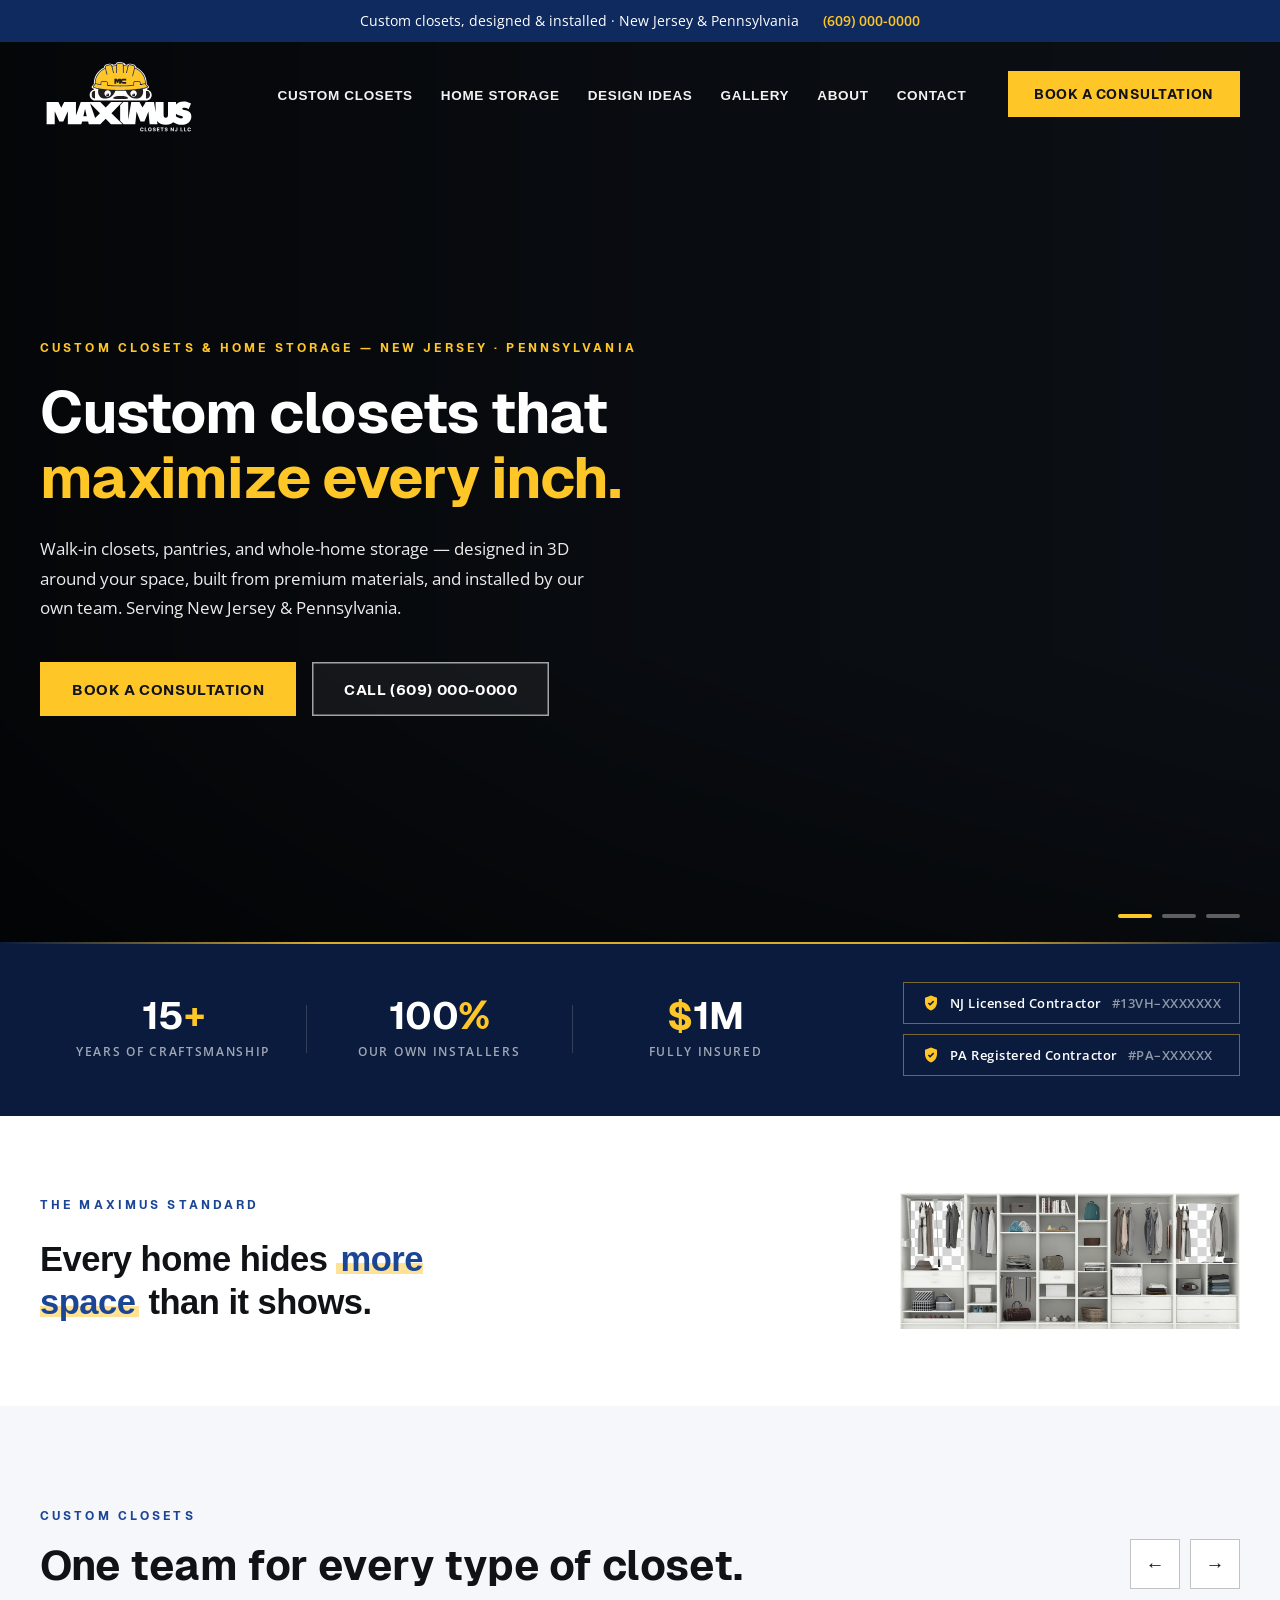
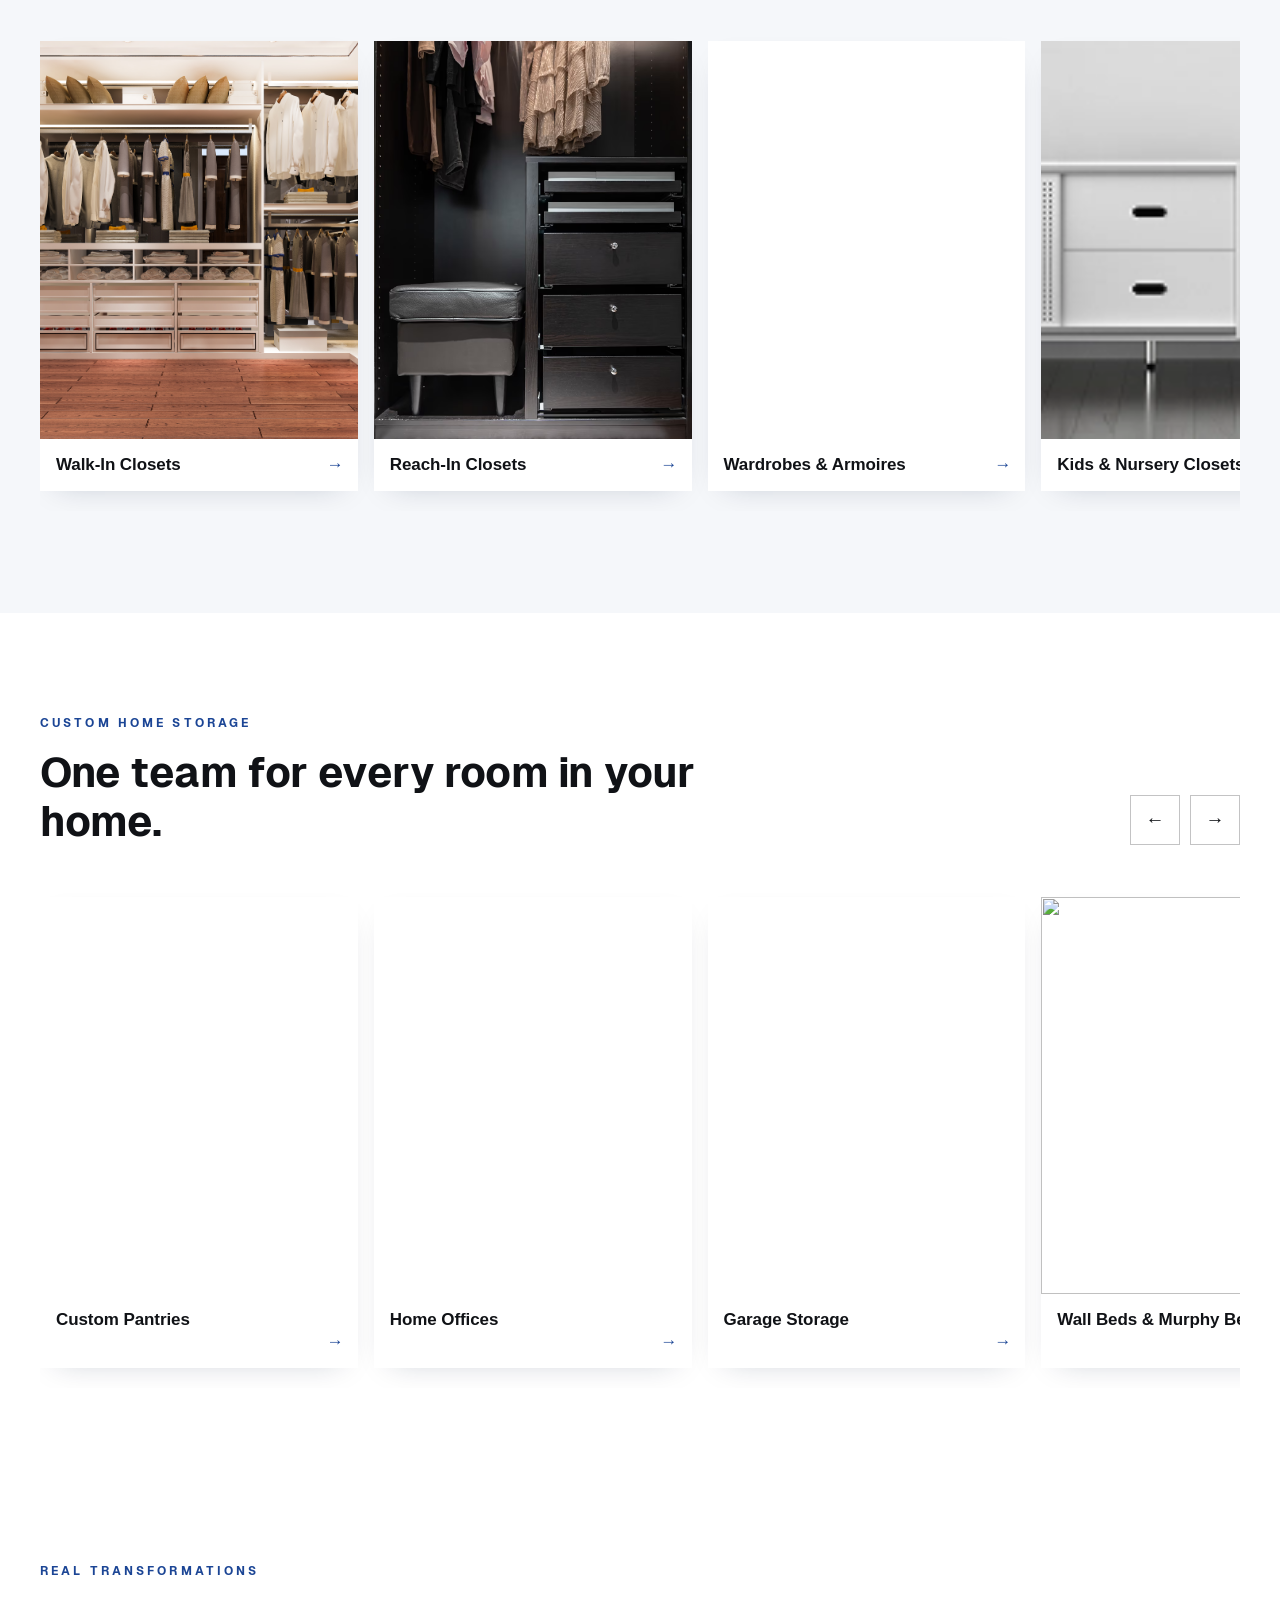
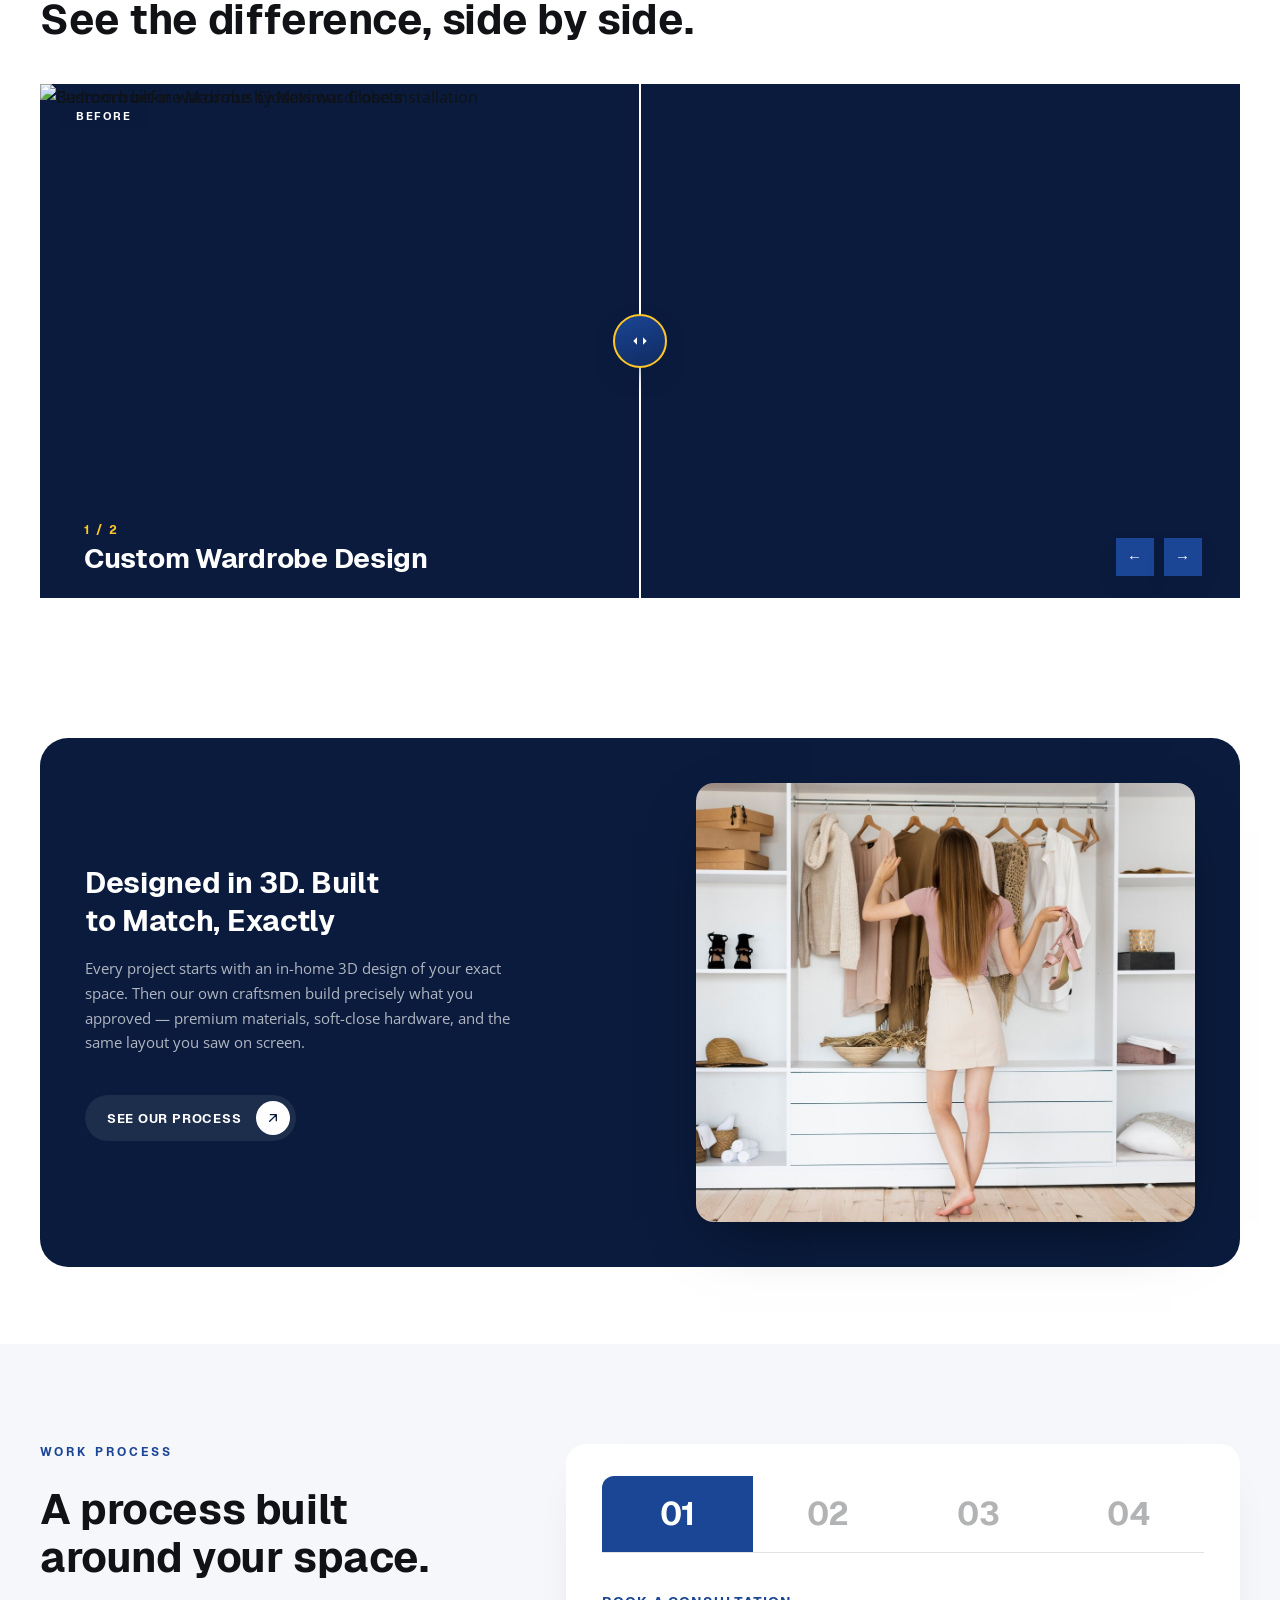
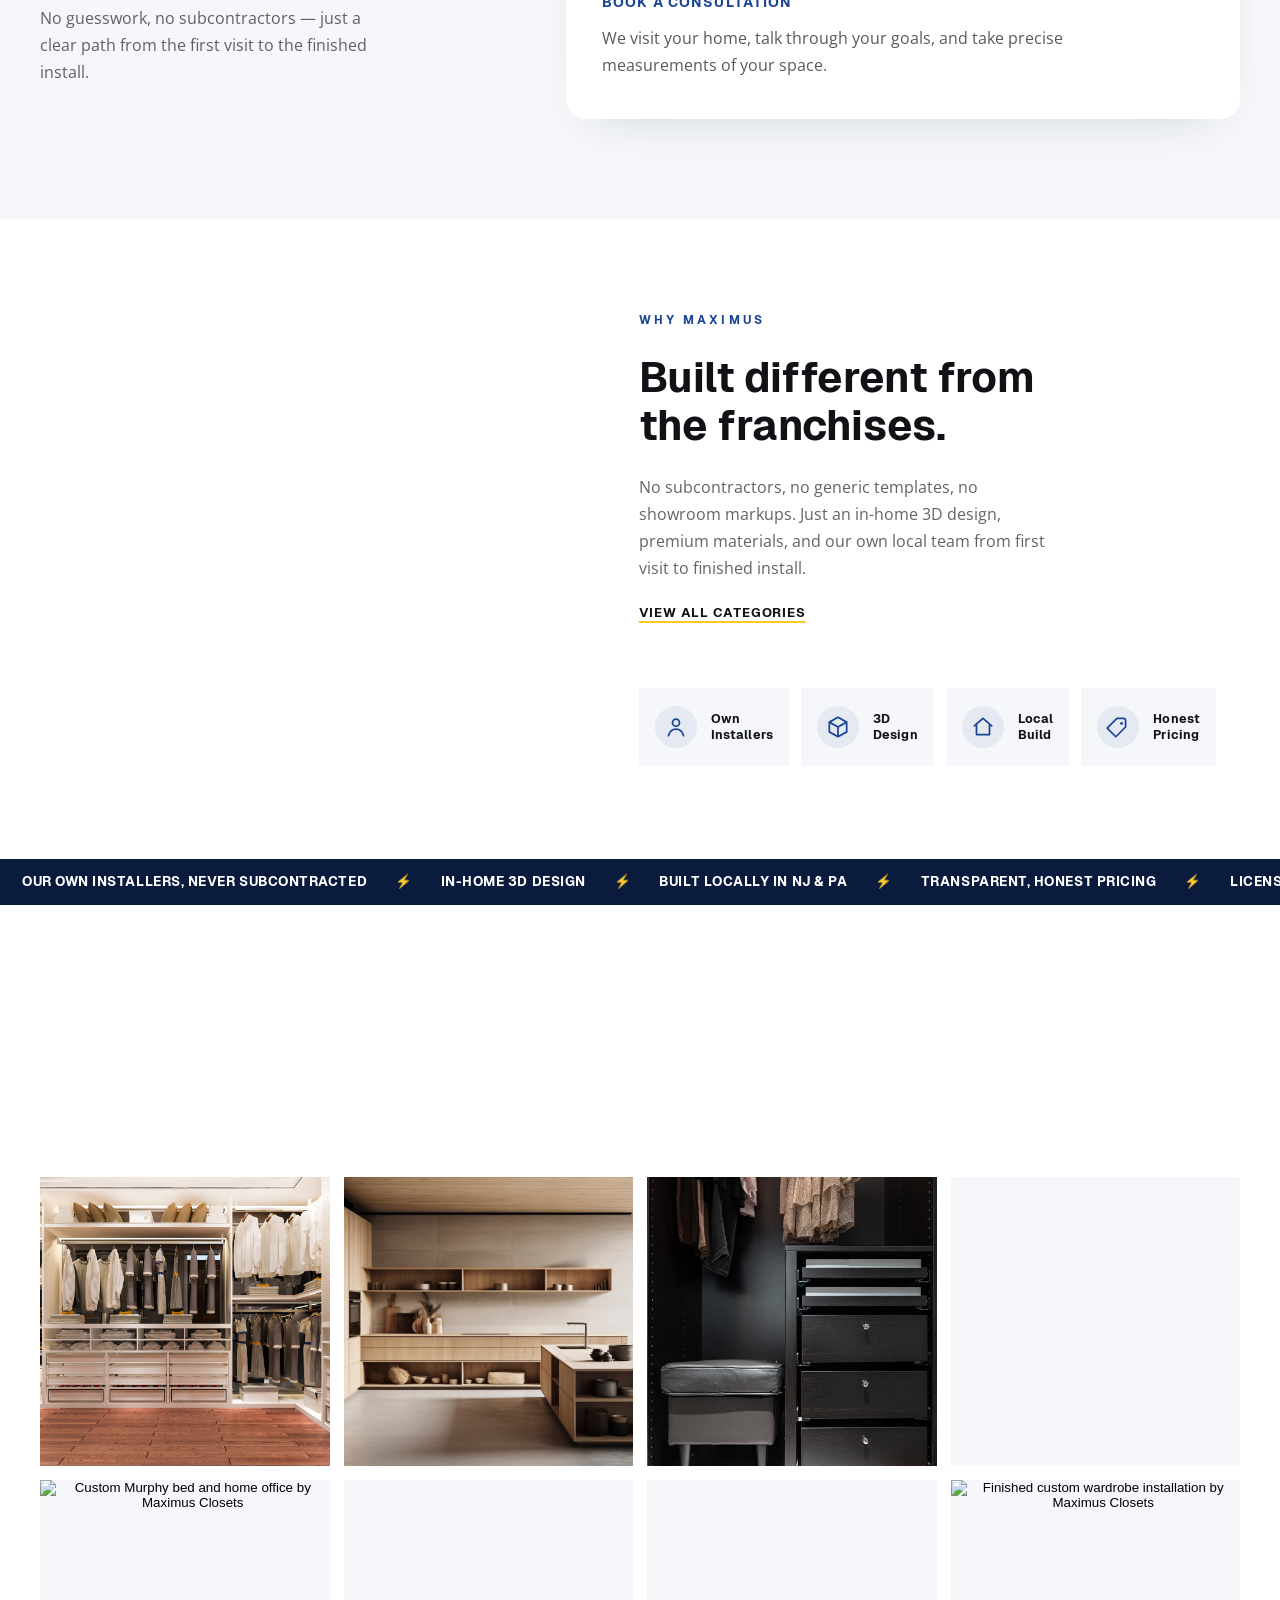
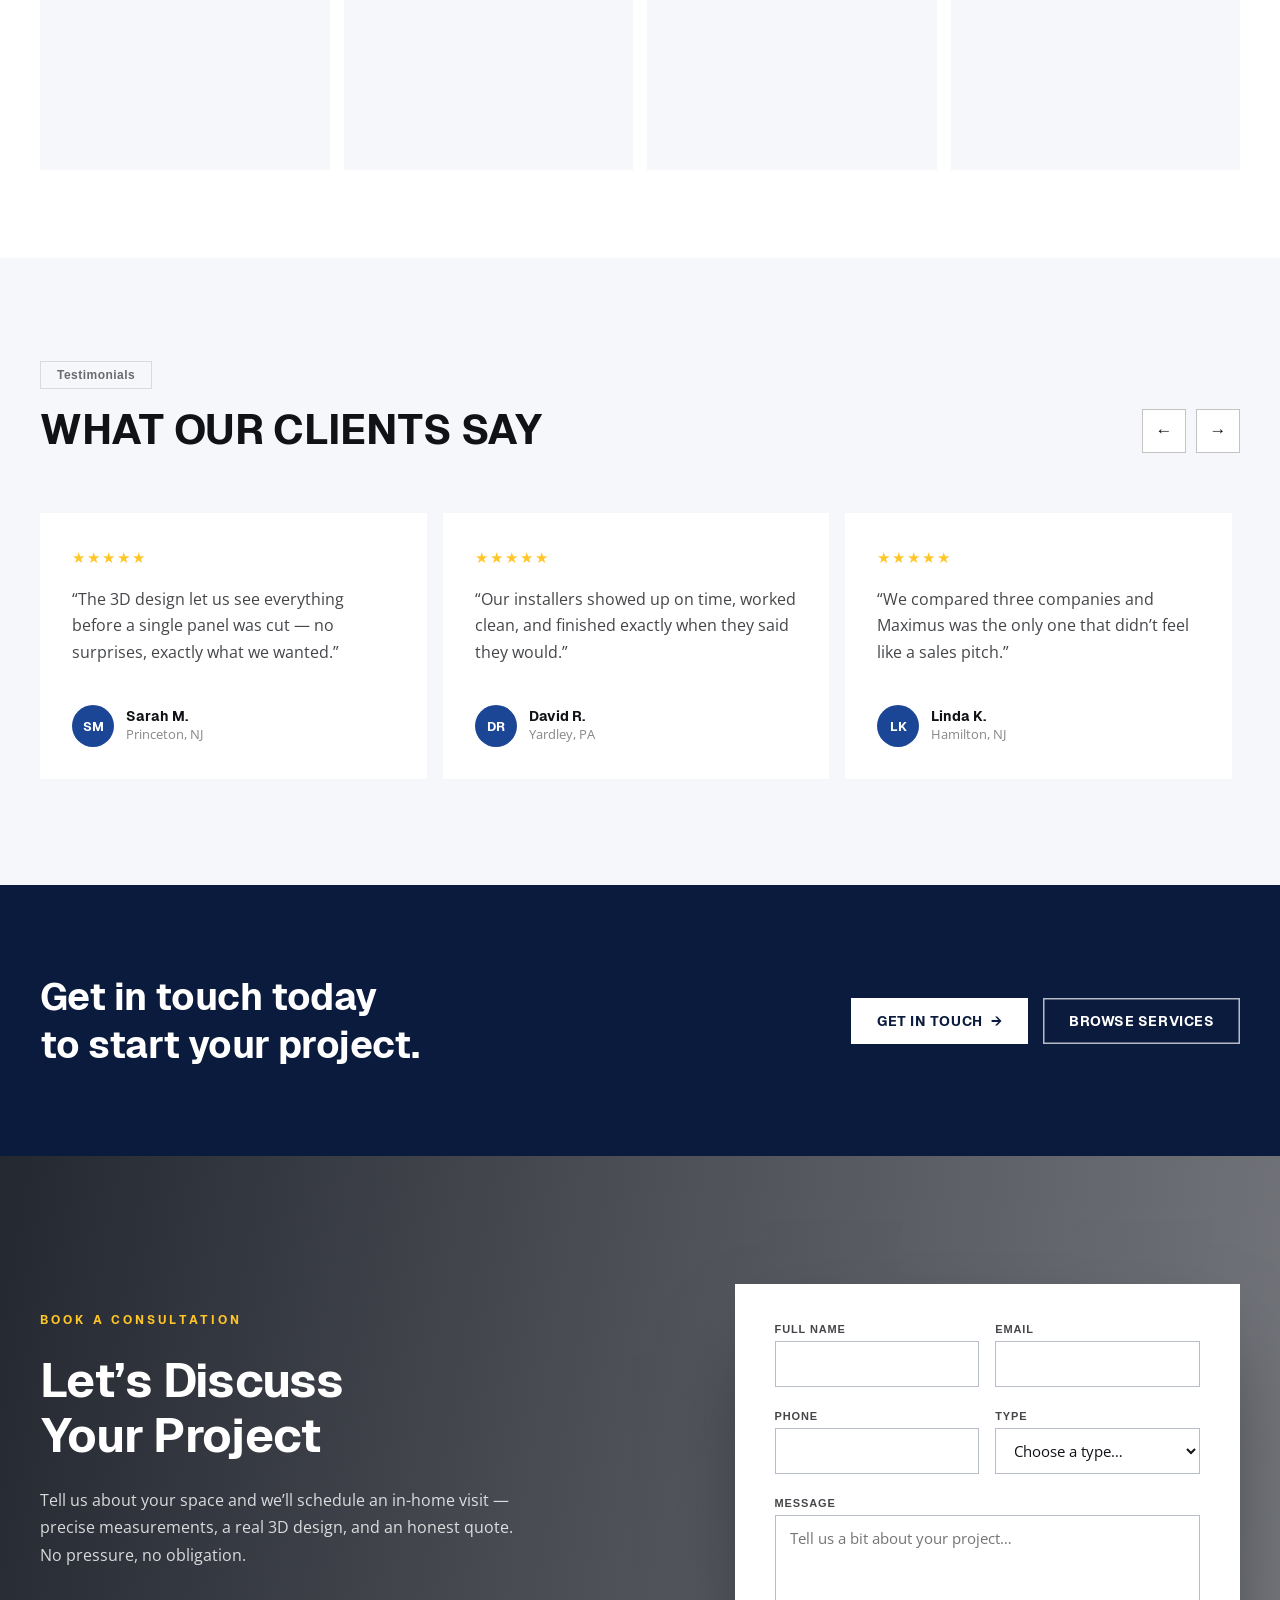
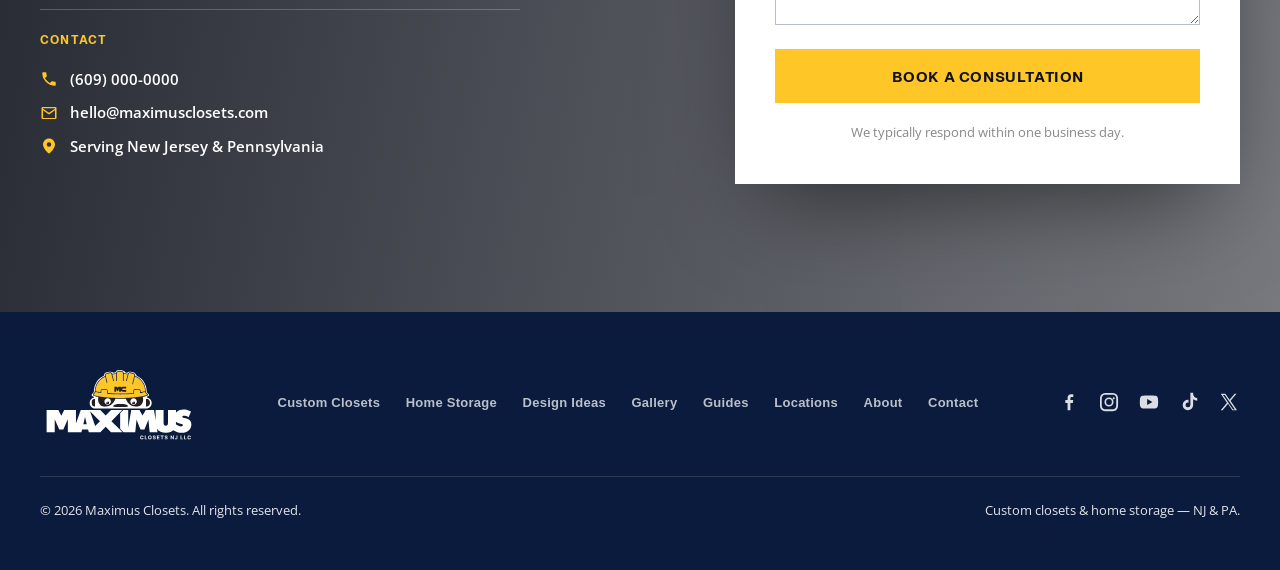
==== commit b64a7804: "Add custom home storage page with comprehensive layout and SEO optimization" ====
--- a/index.html
+++ b/index.html
@@ -62,19 +62,19 @@
      ============================================================ -->
 <header class="header" id="header">
   <div class="header__inner">
-    <a class="brand" href="/" aria-label="Maximus Closets — home">
+    <a class="brand" href="index.html" aria-label="Maximus Closets — home">
       <img class="brand__img brand__img--light" src="lOGOS/WHITE%20LOGO%20TEXT.svg" width="90" height="48" alt="Maximus Closets">
       <img class="brand__img brand__img--dark" src="lOGOS/BLUE%20LOGO%20TEXT.svg" width="90" height="48" alt="" aria-hidden="true">
     </a>
 
     <nav class="nav" aria-label="Main navigation">
       <ul class="nav__list">
-        <li><a href="/custom-closets/">Closets</a></li>
-        <li><a href="/custom-home-storage/">Home Storage</a></li>
-        <li><a href="/closet-design-ideas/">Design Ideas</a></li>
-        <li><a href="/gallery/">Gallery</a></li>
-        <li><a href="/guides/">Guides</a></li>
-        <li><a href="/locations/">Locations</a></li>
+        <li><a href="custom-closets/index.html">Custom Closets</a></li>
+        <li><a href="custom-home-storage/index.html">Home Storage</a></li>
+        <li><a href="closet-design-ideas/index.html">Design Ideas</a></li>
+        <li><a href="gallery/index.html">Gallery</a></li>
+        <li><a href="about/index.html">About</a></li>
+        <li><a href="contact/index.html">Contact</a></li>
       </ul>
     </nav>
 
@@ -95,12 +95,12 @@
   </button>
   <nav aria-label="Mobile navigation">
     <ul class="mobile-menu__list">
-      <li><a href="/custom-closets/">Closets</a></li>
-      <li><a href="/custom-home-storage/">Home Storage</a></li>
-      <li><a href="/closet-design-ideas/">Design Ideas</a></li>
-      <li><a href="/gallery/">Gallery</a></li>
-      <li><a href="/guides/">Guides</a></li>
-      <li><a href="/locations/">Locations</a></li>
+      <li><a href="custom-closets/index.html">Custom Closets</a></li>
+      <li><a href="custom-home-storage/index.html">Home Storage</a></li>
+      <li><a href="closet-design-ideas/index.html">Design Ideas</a></li>
+      <li><a href="gallery/index.html">Gallery</a></li>
+      <li><a href="about/index.html">About</a></li>
+      <li><a href="contact/index.html">Contact</a></li>
     </ul>
   </nav>
   <div class="mobile-menu__foot">
@@ -210,63 +210,145 @@
 <!-- ============================================================
      SECTION 5 — SERVICES SHOWCASE
      ============================================================ -->
-<section class="services" id="services" aria-label="What we build">
+<section class="services" id="services" aria-label="Custom closets we build">
   <div class="services__inner">
     <header class="sec-head sec-head--row sr">
       <div>
-        <p class="eyebrow eyebrow--onlight">What we build</p>
-        <h2 class="sec-title">One team for every space in your home.</h2>
+        <p class="eyebrow eyebrow--onlight">Custom Closets</p>
+        <h2 class="sec-title">One team for every type of closet.</h2>
       </div>
       <div class="svc-nav">
-        <button class="svc-nav__btn" id="svcPrev" aria-label="Previous services" type="button">&#8592;</button>
-        <button class="svc-nav__btn" id="svcNext" aria-label="Next services" type="button">&#8594;</button>
+        <button class="svc-nav__btn svc-nav__btn--prev" aria-label="Previous" type="button">&#8592;</button>
+        <button class="svc-nav__btn svc-nav__btn--next" aria-label="Next" type="button">&#8594;</button>
       </div>
     </header>
 
     <div class="services__grid">
-      <nav class="svc-list" aria-label="Our services">
-        <a class="svc-row" href="/walk-in-closets/">
+      <nav class="svc-list" aria-label="Custom closet types">
+        <a class="svc-row" href="custom-closets/walk-in-closets/index.html">
           <span class="svc-row__thumb"><img src="images/hero-custom-walk-in-closet-nj.jpg" width="3000" height="2000" loading="lazy" decoding="async" alt=""></span>
           <span class="svc-row__name">Walk-In Closets</span>
           <span class="svc-row__arrow" aria-hidden="true">&#8594;</span>
         </a>
-        <a class="svc-row" href="/reach-in-closets/">
+        <a class="svc-row" href="custom-closets/reach-in-closets/index.html">
           <span class="svc-row__thumb"><img src="images/svc-reach-in-closet.png" width="1032" height="1480" loading="lazy" decoding="async" alt=""></span>
           <span class="svc-row__name">Reach-In Closets</span>
           <span class="svc-row__arrow" aria-hidden="true">&#8594;</span>
         </a>
-        <a class="svc-row" href="/custom-wardrobes/">
+        <a class="svc-row" href="custom-closets/wardrobes-armoires/index.html">
           <span class="svc-row__thumb"><img src="images/svc-wardrobes.webp" width="1500" height="630" loading="lazy" decoding="async" alt=""></span>
-          <span class="svc-row__name">Custom Wardrobes</span>
-          <span class="svc-row__arrow" aria-hidden="true">&#8594;</span>
-        </a>
-        <a class="svc-row" href="/custom-pantries/">
-          <span class="svc-row__thumb"><img src="images/svc-pantry.jpg" width="1480" height="830" loading="lazy" decoding="async" alt=""></span>
+          <span class="svc-row__name">Wardrobes &amp; Armoires</span>
+          <span class="svc-row__arrow" aria-hidden="true">&#8594;</span>
+        </a>
+        <a class="svc-row" href="custom-closets/kids-nursery-closets/index.html">
+          <span class="svc-row__thumb"><img src="images/small%20closets.webp" width="569" height="138" loading="lazy" decoding="async" alt=""></span>
+          <span class="svc-row__name">Kids &amp; Nursery Closets</span>
+          <span class="svc-row__arrow" aria-hidden="true">&#8594;</span>
+        </a>
+        <a class="svc-row" href="custom-closets/linen-coat-utility-closets/index.html">
+          <span class="svc-row__thumb"><img src="images/black-wardrobe-locker-pouf-inside-view-wardrobe-interior_169016-15241.png" width="1032" height="1480" loading="lazy" decoding="async" alt=""></span>
+          <span class="svc-row__name">Linen, Coat &amp; Utility Closets</span>
+          <span class="svc-row__arrow" aria-hidden="true">&#8594;</span>
+        </a>
+        <a class="svc-row" href="custom-closets/specialty-closet-storage/index.html">
+          <span class="svc-row__thumb"><img src="images/realistic-wardrobe-with-clothes_52683-72861.jpg" width="1480" height="847" loading="lazy" decoding="async" alt=""></span>
+          <span class="svc-row__name">Specialty Closet Storage</span>
+          <span class="svc-row__arrow" aria-hidden="true">&#8594;</span>
+        </a>
+        <a class="svc-row" href="custom-closets/closet-systems-organizers/index.html">
+          <span class="svc-row__thumb"><img src="images/3d-rendering-minimal-scandinavian-wood-walk-closet-with-wardrobe%20(1).jpg" width="3000" height="2000" loading="lazy" decoding="async" alt=""></span>
+          <span class="svc-row__name">Closet Systems &amp; Organizers</span>
+          <span class="svc-row__arrow" aria-hidden="true">&#8594;</span>
+        </a>
+        <a class="svc-row" href="custom-closets/shoe-closets-displays/index.html">
+          <span class="svc-row__thumb"><img src="images/hero-dressing-room-vanity.png" width="1920" height="1053" loading="lazy" decoding="async" alt=""></span>
+          <span class="svc-row__name">Shoe Closets &amp; Displays</span>
+          <span class="svc-row__arrow" aria-hidden="true">&#8594;</span>
+        </a>
+      </nav>
+    </div>
+  </div>
+</section>
+
+<!-- ============================================================
+     SECTION 5B — HOME STORAGE SHOWCASE
+     ============================================================ -->
+<section class="services services--alt" aria-label="Custom home storage we build">
+  <div class="services__inner">
+    <header class="sec-head sec-head--row sr">
+      <div>
+        <p class="eyebrow eyebrow--onlight">Custom Home Storage</p>
+        <h2 class="sec-title">One team for every room in your home.</h2>
+      </div>
+      <div class="svc-nav">
+        <button class="svc-nav__btn svc-nav__btn--prev" aria-label="Previous" type="button">&#8592;</button>
+        <button class="svc-nav__btn svc-nav__btn--next" aria-label="Next" type="button">&#8594;</button>
+      </div>
+    </header>
+
+    <div class="services__grid">
+      <nav class="svc-list" aria-label="Home storage types">
+        <a class="svc-row" href="custom-home-storage/custom-pantries/index.html">
+          <span class="svc-row__thumb"><img src="images/w=640,q=75.png" width="640" height="872" loading="lazy" decoding="async" alt=""></span>
           <span class="svc-row__name">Custom Pantries</span>
           <span class="svc-row__arrow" aria-hidden="true">&#8594;</span>
         </a>
-        <a class="svc-row" href="/home-offices/">
-          <span class="svc-row__thumb"><img src="images/hero-dressing-room-vanity.png" width="1920" height="1053" loading="lazy" decoding="async" alt=""></span>
+        <a class="svc-row" href="custom-home-storage/home-offices/index.html">
+          <span class="svc-row__thumb"><img src="images/w=1920,q=75%20(4).png" width="1920" height="1020" loading="lazy" decoding="async" alt=""></span>
           <span class="svc-row__name">Home Offices</span>
           <span class="svc-row__arrow" aria-hidden="true">&#8594;</span>
         </a>
-        <a class="svc-row" href="/garage-storage/">
+        <a class="svc-row" href="custom-home-storage/garage-storage/index.html">
+          <span class="svc-row__thumb"><img src="images/w=920,q=75%20(7).png" width="920" height="981" loading="lazy" decoding="async" alt=""></span>
+          <span class="svc-row__name">Garage Storage</span>
+          <span class="svc-row__arrow" aria-hidden="true">&#8594;</span>
+        </a>
+        <a class="svc-row" href="custom-home-storage/wall-beds-murphy-beds/index.html">
+          <span class="svc-row__thumb"><img src="images/AFTER2.png" width="1920" height="1106" loading="lazy" decoding="async" alt=""></span>
+          <span class="svc-row__name">Wall Beds &amp; Murphy Beds</span>
+          <span class="svc-row__arrow" aria-hidden="true">&#8594;</span>
+        </a>
+        <a class="svc-row" href="custom-home-storage/mudrooms-entryways/index.html">
+          <span class="svc-row__thumb"><img src="images/w=920,q=75%20(5).png" width="920" height="981" loading="lazy" decoding="async" alt=""></span>
+          <span class="svc-row__name">Mudrooms &amp; Entryways</span>
+          <span class="svc-row__arrow" aria-hidden="true">&#8594;</span>
+        </a>
+        <a class="svc-row" href="custom-home-storage/laundry-rooms/index.html">
+          <span class="svc-row__thumb"><img src="images/w=920,q=75.png" width="920" height="487" loading="lazy" decoding="async" alt=""></span>
+          <span class="svc-row__name">Laundry Rooms</span>
+          <span class="svc-row__arrow" aria-hidden="true">&#8594;</span>
+        </a>
+        <a class="svc-row" href="custom-home-storage/entertainment-media-walls/index.html">
+          <span class="svc-row__thumb"><img src="images/minimalist-kitchen-interior-design_23-2151008649.jpg" width="1480" height="830" loading="lazy" decoding="async" alt=""></span>
+          <span class="svc-row__name">Entertainment &amp; Media Walls</span>
+          <span class="svc-row__arrow" aria-hidden="true">&#8594;</span>
+        </a>
+        <a class="svc-row" href="custom-home-storage/home-bars-wine-storage/index.html">
+          <span class="svc-row__thumb"><img src="images/w=1920,q=75%20(1).png" width="1380" height="1520" loading="lazy" decoding="async" alt=""></span>
+          <span class="svc-row__name">Home Bars &amp; Wine Storage</span>
+          <span class="svc-row__arrow" aria-hidden="true">&#8594;</span>
+        </a>
+        <a class="svc-row" href="custom-home-storage/craft-hobby-play-spaces/index.html">
+          <span class="svc-row__thumb"><img src="images/w=640,q=75%20(2).png" width="640" height="872" loading="lazy" decoding="async" alt=""></span>
+          <span class="svc-row__name">Craft, Hobby &amp; Play Spaces</span>
+          <span class="svc-row__arrow" aria-hidden="true">&#8594;</span>
+        </a>
+        <a class="svc-row" href="custom-home-storage/pooja-rooms-mandirs/index.html">
+          <span class="svc-row__thumb"><img src="images/w=640,q=75%20(1).png" width="640" height="770" loading="lazy" decoding="async" alt=""></span>
+          <span class="svc-row__name">Pooja Rooms &amp; Mandirs</span>
+          <span class="svc-row__arrow" aria-hidden="true">&#8594;</span>
+        </a>
+        <a class="svc-row" href="custom-home-storage/basement-utility-storage/index.html">
           <span class="svc-row__thumb"><img src="images/svc-garage.png" width="1200" height="1080" loading="lazy" decoding="async" alt=""></span>
-          <span class="svc-row__name">Garage Storage</span>
-          <span class="svc-row__arrow" aria-hidden="true">&#8594;</span>
-        </a>
-        <a class="svc-row" href="/murphy-beds/">
-          <span class="svc-row__thumb"><img src="images/hero-walk-in-closet-dark.jpg" width="3000" height="2000" loading="lazy" decoding="async" alt=""></span>
-          <span class="svc-row__name">Murphy Beds</span>
-          <span class="svc-row__arrow" aria-hidden="true">&#8594;</span>
-        </a>
-        <a class="svc-row" href="/mudrooms-laundry/">
-          <span class="svc-row__thumb"><img src="images/svc-mudroom-laundry.png" width="1436" height="1080" loading="lazy" decoding="async" alt=""></span>
-          <span class="svc-row__name">Mudrooms &amp; Laundry</span>
+          <span class="svc-row__name">Basement &amp; Utility Storage</span>
+          <span class="svc-row__arrow" aria-hidden="true">&#8594;</span>
+        </a>
+        <a class="svc-row" href="custom-home-storage/built-in-bookshelves-shelving/index.html">
+          <span class="svc-row__thumb"><img src="images/w=920,q=75%20(1).png" width="690" height="736" loading="lazy" decoding="async" alt=""></span>
+          <span class="svc-row__name">Built-In Bookshelves &amp; Shelving</span>
           <span class="svc-row__arrow" aria-hidden="true">&#8594;</span>
         </a>
       </nav>
-
     </div>
   </div>
 </section>
@@ -677,17 +759,19 @@
 <footer class="footer">
   <div class="footer__inner">
     <div class="footer__top">
-      <a class="footer__brand" href="/" aria-label="Maximus Closets — home">
+      <a class="footer__brand" href="index.html" aria-label="Maximus Closets — home">
         <img src="lOGOS/WHITE%20LOGO%20TEXT.svg" width="150" height="80" alt="Maximus Closets">
       </a>
 
       <nav class="footer__nav" aria-label="Footer navigation">
-        <a href="/custom-closets/">Closets</a>
-        <a href="/custom-home-storage/">Home Storage</a>
-        <a href="/closet-design-ideas/">Design Ideas</a>
-        <a href="/gallery/">Gallery</a>
-        <a href="/guides/">Guides</a>
-        <a href="/locations/">Locations</a>
+        <a href="custom-closets/index.html">Custom Closets</a>
+        <a href="custom-home-storage/index.html">Home Storage</a>
+        <a href="closet-design-ideas/index.html">Design Ideas</a>
+        <a href="gallery/index.html">Gallery</a>
+        <a href="guides/index.html">Guides</a>
+        <a href="locations/index.html">Locations</a>
+        <a href="about/index.html">About</a>
+        <a href="contact/index.html">Contact</a>
       </nav>
 
       <div class="footer__social">
--- a/css/style.css
+++ b/css/style.css
@@ -279,6 +279,439 @@
 body.menu-open { overflow: hidden; }
 
 /* ============================================================
+   INNER PAGE HERO (compact, breadcrumb — reused on every inner page)
+   ============================================================ */
+.page-hero {
+  position: relative;
+  overflow: hidden;
+  display: flex;
+  align-items: flex-end;
+  min-height: clamp(280px, 32vw, 400px);
+  color: var(--white);
+}
+.page-hero__bg {
+  position: absolute;
+  inset: -10px;
+  z-index: -2;
+  background-size: cover;
+  background-position: center;
+  background-repeat: no-repeat;
+  transform: scale(1.08);
+  animation: page-hero-zoom 14s linear infinite alternate;
+  will-change: transform;
+}
+.page-hero__bg--closets { background-image: url("../images/hero-custom-walk-in-closet-nj.jpg"); }
+.page-hero__bg--homestorage { background-image: url("../images/w=1920,q=75 (4).png"); }
+.page-hero__bg--contact { background-image: url("../images/d2r-real-install.jpg"); }
+.page-hero__bg--about { background-image: url("../images/w=1920,q=75 (3).png"); }
+@keyframes page-hero-zoom {
+  from { transform: scale(1.08); }
+  to   { transform: scale(1); }
+}
+@media (prefers-reduced-motion: reduce) {
+  .page-hero__bg { animation: none; }
+}
+.page-hero__scrim {
+  position: absolute;
+  inset: 0;
+  z-index: -1;
+  background: linear-gradient(180deg, rgba(10, 27, 61, 0.35) 0%, rgba(10, 27, 61, 0.8) 100%);
+}
+.page-hero__inner {
+  width: 100%;
+  max-width: var(--maxw);
+  margin: 0 auto;
+  padding: clamp(110px, 15vw, 150px) var(--s3) clamp(32px, 4vw, 48px);
+}
+.page-hero__crumb {
+  display: flex;
+  align-items: center;
+  gap: 8px;
+  margin-bottom: var(--s2);
+  font: 600 12px/1 var(--font-head);
+  letter-spacing: 0.05em;
+  text-transform: uppercase;
+  color: rgba(255, 255, 255, 0.75);
+  white-space: nowrap;
+}
+.page-hero__crumb a:hover { color: var(--gold); }
+.page-hero__crumb-sep { opacity: 0.5; }
+.page-hero__crumb [aria-current] { color: var(--gold); }
+.page-hero__title {
+  max-width: 620px;
+  font: 800 clamp(30px, 4.4vw, 48px)/1.18 var(--font-head);
+  letter-spacing: -0.01em;
+}
+.page-hero__sub {
+  margin-top: var(--s2);
+  max-width: 52ch;
+  font-size: 15.5px;
+  line-height: 1.7;
+  color: rgba(255, 255, 255, 0.85);
+}
+@media (max-width: 640px) {
+  .page-hero__inner { padding-left: var(--s2); padding-right: var(--s2); }
+}
+
+/* ============================================================
+   INNER PAGE — SUB-CATEGORY GRID
+   ============================================================ */
+.subcat { background: var(--white); }
+.subcat__inner {
+  width: 100%;
+  max-width: var(--maxw);
+  margin: 0 auto;
+  padding: clamp(56px, 7vw, 96px) var(--s3);
+}
+@media (max-width: 640px) { .subcat__inner { padding-left: var(--s2); padding-right: var(--s2); } }
+
+.subcat__grid {
+  margin-top: clamp(28px, 4vw, 48px);
+  display: grid;
+  grid-template-columns: repeat(4, 1fr);
+  gap: 14px;
+}
+@media (max-width: 900px) { .subcat__grid { grid-template-columns: repeat(2, 1fr); } }
+
+.subcat-card {
+  position: relative;
+  aspect-ratio: 4 / 5;
+  display: flex;
+  color: var(--ink);
+  overflow: hidden;
+}
+
+/* photo variant */
+.subcat-card--photo { align-items: flex-end; color: var(--white); }
+.subcat-card--photo img {
+  position: absolute;
+  inset: 0;
+  width: 100%;
+  height: 100%;
+  object-fit: cover;
+  transition: transform 0.5s var(--ease);
+}
+.subcat-card--photo::after {
+  content: "";
+  position: absolute;
+  inset: 0;
+  background: linear-gradient(180deg, rgba(10, 27, 61, 0) 45%, rgba(10, 27, 61, 0.8) 100%);
+  transition: background 0.35s var(--ease);
+}
+.subcat-card--photo:hover img { transform: scale(1.06); }
+.subcat-card--photo:hover::after {
+  background: linear-gradient(180deg, rgba(10, 27, 61, 0) 10%, rgba(10, 27, 61, 0.92) 100%);
+}
+.subcat-card__content {
+  position: relative;
+  z-index: 1;
+  display: flex;
+  flex-direction: column;
+  width: 100%;
+}
+.subcat-card__desc {
+  overflow: hidden;
+  max-height: 0;
+  opacity: 0;
+  padding: 0 var(--s2);
+  font-size: 12px;
+  line-height: 1.55;
+  color: rgba(255, 255, 255, 0.88);
+  transition: max-height 0.4s var(--ease), opacity 0.3s var(--ease), padding-top 0.4s var(--ease);
+}
+.subcat-card--photo:hover .subcat-card__desc { max-height: 120px; opacity: 1; padding-top: 14px; }
+.subcat-card__label {
+  display: flex;
+  align-items: center;
+  justify-content: space-between;
+  gap: 8px;
+  width: 100%;
+  padding: var(--s2);
+  font: 700 15px/1.3 var(--font-head);
+}
+.subcat-card__arrow { flex: none; transition: transform 0.25s var(--ease); }
+.subcat-card--photo:hover .subcat-card__arrow { transform: translateX(3px); }
+
+@media (max-width: 640px) {
+  .subcat-card { aspect-ratio: 1 / 1.05; }
+  .subcat-card__label { font-size: 13.5px; }
+  .subcat-card__desc { font-size: 11.5px; }
+}
+
+/* ============================================================
+   ABOUT PAGE — who we are (statement + photo + honest stats)
+   ============================================================ */
+.who-we-are { background: var(--white); }
+.who-we-are__inner {
+  max-width: var(--maxw);
+  margin: 0 auto;
+  padding: clamp(56px, 7vw, 96px) var(--s3);
+  display: grid;
+  grid-template-columns: 0.7fr 1.3fr;
+  gap: clamp(32px, 5vw, 72px);
+  align-items: stretch;
+}
+@media (max-width: 640px) { .who-we-are__inner { padding-left: var(--s2); padding-right: var(--s2); } }
+
+.who-we-are__media { display: flex; flex-direction: column; gap: 10px; height: 100%; }
+.who-we-are__img {
+  width: 100%;
+  aspect-ratio: 1920 / 1106;
+  overflow: hidden;
+  background: #F5F7FA;
+}
+.who-we-are__img--main { flex: 1; aspect-ratio: auto; }
+.who-we-are__img img { width: 100%; height: 100%; object-fit: cover; }
+.who-we-are__grid {
+  display: grid;
+  grid-template-columns: 1fr 1fr;
+  gap: 10px;
+  flex: none;
+}
+.who-we-are__grid .who-we-are__img { aspect-ratio: 4 / 3; }
+
+.who-we-are__eyebrow {
+  display: flex;
+  align-items: center;
+  gap: 10px;
+  font: 700 12px/1 var(--font-head);
+  letter-spacing: 0.14em;
+  text-transform: uppercase;
+  color: var(--ink);
+}
+.who-we-are__eyebrow span {
+  display: block;
+  width: 4px;
+  height: 16px;
+  background: var(--gold);
+}
+.who-we-are__title {
+  margin-top: var(--s2);
+  font: 800 clamp(28px, 3.6vw, 46px)/1.2 var(--font-head);
+  letter-spacing: -0.01em;
+  text-transform: uppercase;
+  color: var(--ink);
+  text-wrap: balance;
+}
+.who-we-are__body {
+  margin-top: var(--s2);
+  max-width: 62ch;
+  font-size: 15.5px;
+  line-height: 1.8;
+  color: rgba(16, 18, 22, 0.68);
+}
+.who-we-are__hr { height: 1px; background: var(--line); margin: var(--s4) 0 var(--s3); }
+
+.who-we-are__stats { display: flex; gap: clamp(40px, 6vw, 96px); }
+.who-we-are__num {
+  font: 800 clamp(44px, 6vw, 72px)/1 var(--font-head);
+  letter-spacing: -0.02em;
+  color: var(--ink);
+}
+.who-we-are__num span { color: var(--gold); }
+.who-we-are__label {
+  margin-top: 6px;
+  font: 600 13px/1.3 var(--font-head);
+  letter-spacing: 0.02em;
+  color: rgba(16, 18, 22, 0.6);
+}
+
+@media (max-width: 767px) {
+  .who-we-are__inner { grid-template-columns: 1fr; }
+  .who-we-are__media { height: auto; }
+  .who-we-are__img--main { aspect-ratio: 1920 / 1106; flex: none; }
+  .who-we-are__stats { gap: 32px; }
+}
+
+/* ============================================================
+   ABOUT PAGE — video feature (full-width video + two stat boxes)
+   ============================================================ */
+.video-feature__media {
+  width: 100%;
+  aspect-ratio: 21 / 9;
+  overflow: hidden;
+  background: #0D1117;
+}
+.video-feature__video { width: 100%; height: 100%; object-fit: cover; display: block; }
+
+.video-feature__boxes-outer {
+  max-width: var(--maxw);
+  margin: 0 auto;
+  padding: clamp(40px, 5vw, 64px) var(--s3);
+}
+@media (max-width: 640px) { .video-feature__boxes-outer { padding-left: var(--s2); padding-right: var(--s2); } }
+
+.video-feature__boxes { display: grid; grid-template-columns: 1fr 1fr; gap: 16px; }
+.video-feature__box { padding: clamp(28px, 3.5vw, 40px); }
+.video-feature__box--blue { background: var(--blue); }
+.video-feature__box--gold { background: var(--gold); }
+.video-feature__box-title {
+  font: 800 20px/1.3 var(--font-head);
+  letter-spacing: -0.01em;
+}
+.video-feature__box--blue .video-feature__box-title { color: var(--white); }
+.video-feature__box--gold .video-feature__box-title { color: var(--blue-ink); }
+.video-feature__text {
+  margin-top: 10px;
+  max-width: 42ch;
+  font-size: 14.5px;
+  line-height: 1.65;
+}
+.video-feature__box--blue .video-feature__text { color: rgba(255, 255, 255, 0.82); }
+.video-feature__box--gold .video-feature__text { color: rgba(10, 27, 61, 0.75); }
+
+@media (max-width: 767px) {
+  .video-feature__media { aspect-ratio: 4 / 3; }
+  .video-feature__boxes { grid-template-columns: 1fr; }
+}
+
+/* ============================================================
+   ABOUT PAGE — process recap (4 bordered cards, no tabs)
+   ============================================================ */
+.process-recap { background: var(--blue-ink); }
+.process-recap .sec-title { color: var(--white); }
+.process-recap__inner {
+  max-width: var(--maxw);
+  margin: 0 auto;
+  padding: clamp(56px, 7vw, 96px) var(--s3);
+}
+@media (max-width: 640px) { .process-recap__inner { padding-left: var(--s2); padding-right: var(--s2); } }
+
+.process-recap__grid {
+  margin-top: clamp(28px, 4vw, 48px);
+  display: grid;
+  grid-template-columns: repeat(4, 1fr);
+  gap: 16px;
+}
+.process-recap__card {
+  padding: clamp(24px, 3vw, 32px);
+  background: var(--white);
+  transition: transform 0.25s var(--ease), box-shadow 0.25s var(--ease);
+}
+.process-recap__card--active { box-shadow: 0 0 0 2px var(--gold) inset; }
+.process-recap__card:hover { transform: translateY(-3px); box-shadow: 0 20px 44px -24px rgba(0, 0, 0, 0.4); }
+.process-recap__icon {
+  display: flex;
+  align-items: center;
+  justify-content: center;
+  width: 44px;
+  height: 44px;
+  border-radius: 50%;
+  background: rgba(27, 69, 149, 0.08);
+  color: var(--blue);
+}
+.process-recap__title {
+  margin-top: clamp(48px, 6vw, 72px);
+  font: 700 17px/1.3 var(--font-head);
+  color: var(--ink);
+}
+.process-recap__text {
+  margin-top: 10px;
+  font-size: 14.5px;
+  line-height: 1.65;
+  color: rgba(16, 18, 22, 0.66);
+}
+
+@media (max-width: 900px) {
+  .process-recap__grid { grid-template-columns: repeat(2, 1fr); }
+}
+@media (max-width: 480px) {
+  .process-recap__grid { grid-template-columns: 1fr; }
+  .process-recap__title { margin-top: var(--s3); }
+}
+
+/* ============================================================
+   INNER PAGE — TRUST STRIP (Why Maximus, condensed)
+   ============================================================ */
+.trust-strip { background: #F5F7FA; }
+.trust-strip__inner {
+  width: 100%;
+  max-width: var(--maxw);
+  margin: 0 auto;
+  padding: clamp(56px, 7vw, 96px) var(--s3);
+}
+@media (max-width: 640px) { .trust-strip__inner { padding-left: var(--s2); padding-right: var(--s2); } }
+
+.trust-strip__head { max-width: 640px; }
+.trust-strip__lead {
+  margin-top: var(--s2);
+  font-size: 15.5px;
+  line-height: 1.75;
+  color: rgba(16, 18, 22, 0.66);
+}
+.trust-strip .why__tiles { margin-top: clamp(32px, 5vw, 56px); }
+.trust-strip .why__tile {
+  background: var(--white);
+  box-shadow: 0 10px 28px -18px rgba(10, 27, 61, 0.25);
+}
+.trust-strip .why__tile:hover {
+  box-shadow: 0 16px 36px -16px rgba(10, 27, 61, 0.45);
+}
+.trust-strip .why__tile:hover { background: var(--blue-ink); }
+
+/* ============================================================
+   INNER PAGE — THE MAXIMUS STANDARD (dark, 2x2 card grid)
+   ============================================================ */
+.standard { background: var(--blue-ink); }
+.standard__inner {
+  width: 100%;
+  max-width: var(--maxw);
+  margin: 0 auto;
+  padding: clamp(56px, 7vw, 96px) var(--s3);
+}
+@media (max-width: 640px) { .standard__inner { padding-left: var(--s2); padding-right: var(--s2); } }
+
+.standard__head {
+  display: grid;
+  grid-template-columns: 1fr 1fr;
+  gap: clamp(24px, 4vw, 64px);
+  align-items: end;
+}
+.standard .sec-title { color: var(--white); }
+.standard__intro {
+  font-size: 14px;
+  line-height: 1.75;
+  color: rgba(255, 255, 255, 0.68);
+}
+@media (max-width: 767px) {
+  .standard__head { grid-template-columns: 1fr; }
+  .standard__intro { margin-top: var(--s2); }
+}
+
+.standard__grid {
+  margin-top: clamp(32px, 5vw, 56px);
+  display: grid;
+  grid-template-columns: repeat(2, 1fr);
+  gap: 16px;
+}
+.standard__card {
+  padding: clamp(24px, 3vw, 32px);
+  background: rgba(255, 255, 255, 0.04);
+  border: 1px solid rgba(255, 255, 255, 0.14);
+}
+.standard__num {
+  display: block;
+  font: 800 clamp(24px, 2.4vw, 30px)/1 var(--font-head);
+  color: var(--gold);
+  letter-spacing: -0.02em;
+}
+.standard__card-title {
+  margin-top: 14px;
+  font: 700 18px/1.3 var(--font-head);
+  color: var(--white);
+}
+.standard__card-text {
+  margin-top: 10px;
+  font-size: 14.5px;
+  line-height: 1.7;
+  color: rgba(255, 255, 255, 0.66);
+}
+
+@media (max-width: 767px) {
+  .standard__grid { grid-template-columns: 1fr; }
+}
+
+/* ============================================================
    SECTION 2 — HERO (rotating background slideshow)
    ============================================================ */
 .hero {
@@ -531,6 +964,7 @@
    SECTION 5 — SERVICES SHOWCASE (card slider, all screens)
    ============================================================ */
 .services { background: #F5F7FA; }
+.services--alt { background: var(--white); }
 .services__inner {
   max-width: var(--maxw);
   margin: 0 auto;
@@ -1167,6 +1601,46 @@
 .gallery__item:hover::after { opacity: 1; }
 
 .gallery__cta { flex: none; white-space: nowrap; }
+.gallery--strip .gallery__item { cursor: default; }
+
+/* ============================================================
+   INNER PAGE — FAQ (dark rounded card + video, matches D2R)
+   ============================================================ */
+.d2r--faq { grid-template-columns: 1.1fr 1fr; align-items: stretch; }
+.faq-dark { display: flex; flex-direction: column; max-width: 480px; }
+.d2r--faq .d2r__title { margin-bottom: var(--s1); }
+.faq-dark__list { margin-top: var(--s2); border-top: 1px solid rgba(255, 255, 255, 0.16); }
+.faq-dark__item { border-bottom: 1px solid rgba(255, 255, 255, 0.16); }
+.faq-dark__q {
+  display: flex;
+  align-items: center;
+  justify-content: space-between;
+  gap: var(--s2);
+  padding: 16px 2px;
+  font: 700 15px/1.4 var(--font-head);
+  color: var(--white);
+  cursor: pointer;
+  list-style: none;
+}
+.faq-dark__q::-webkit-details-marker { display: none; }
+.faq-dark__icon { position: relative; flex: none; width: 16px; height: 16px; }
+.faq-dark__icon::before, .faq-dark__icon::after {
+  content: "";
+  position: absolute;
+  background: var(--gold);
+  transition: transform 0.25s var(--ease), opacity 0.25s var(--ease);
+}
+.faq-dark__icon::before { top: 7px; left: 0; width: 16px; height: 2px; }
+.faq-dark__icon::after { top: 0; left: 7px; width: 2px; height: 16px; }
+.faq-dark__item[open] .faq-dark__icon::after { transform: rotate(90deg); opacity: 0; }
+.faq-dark__a { padding: 0 2px 18px; }
+.faq-dark__a p { font-size: 14.5px; line-height: 1.7; color: rgba(255, 255, 255, 0.68); }
+.faq-dark__a a { color: var(--gold); text-decoration: underline; text-underline-offset: 3px; }
+
+@media (max-width: 767px) {
+  .d2r--faq { grid-template-columns: 1fr; }
+  .faq-dark { max-width: 100%; }
+}
 
 /* --- lightbox --- */
 .lightbox {
@@ -1364,6 +1838,33 @@
 }
 
 /* ============================================================
+   CONTACT PAGE — trust bridge (small white breather between photo sections)
+   ============================================================ */
+.trust-bridge { background: var(--white); border-bottom: 1px solid var(--line); }
+.trust-bridge__inner {
+  max-width: var(--maxw);
+  margin: 0 auto;
+  padding: clamp(24px, 3vw, 32px) var(--s3);
+  display: flex;
+  flex-wrap: wrap;
+  justify-content: center;
+  gap: clamp(20px, 4vw, 48px);
+}
+@media (max-width: 640px) { .trust-bridge__inner { padding-left: var(--s2); padding-right: var(--s2); } }
+.trust-bridge__item {
+  display: flex;
+  align-items: center;
+  gap: 10px;
+  font: 600 13.5px/1.3 var(--font-head);
+  color: var(--ink);
+  white-space: nowrap;
+}
+.trust-bridge__item svg { flex: none; color: var(--blue); }
+@media (max-width: 640px) {
+  .trust-bridge__item { white-space: normal; font-size: 13px; }
+}
+
+/* ============================================================
    SECTION 13 — CONTACT FORM (full-bleed photo + parallax)
    ============================================================ */
 .contact { position: relative; overflow: hidden; }
@@ -1429,6 +1930,20 @@
   color: var(--white);
 }
 .contact__list a:hover { color: var(--gold); }
+
+.contact__steps { display: grid; gap: 12px; }
+.contact__steps li {
+  display: flex;
+  align-items: baseline;
+  gap: 12px;
+  font: 600 14.5px/1.5 var(--font-body);
+  color: rgba(255, 255, 255, 0.85);
+}
+.contact__step-num {
+  flex: none;
+  font: 800 13px/1 var(--font-head);
+  color: var(--gold);
+}
 
 /* form panel — light card, floats over the dark photo with real contrast */
 .contact__panel {
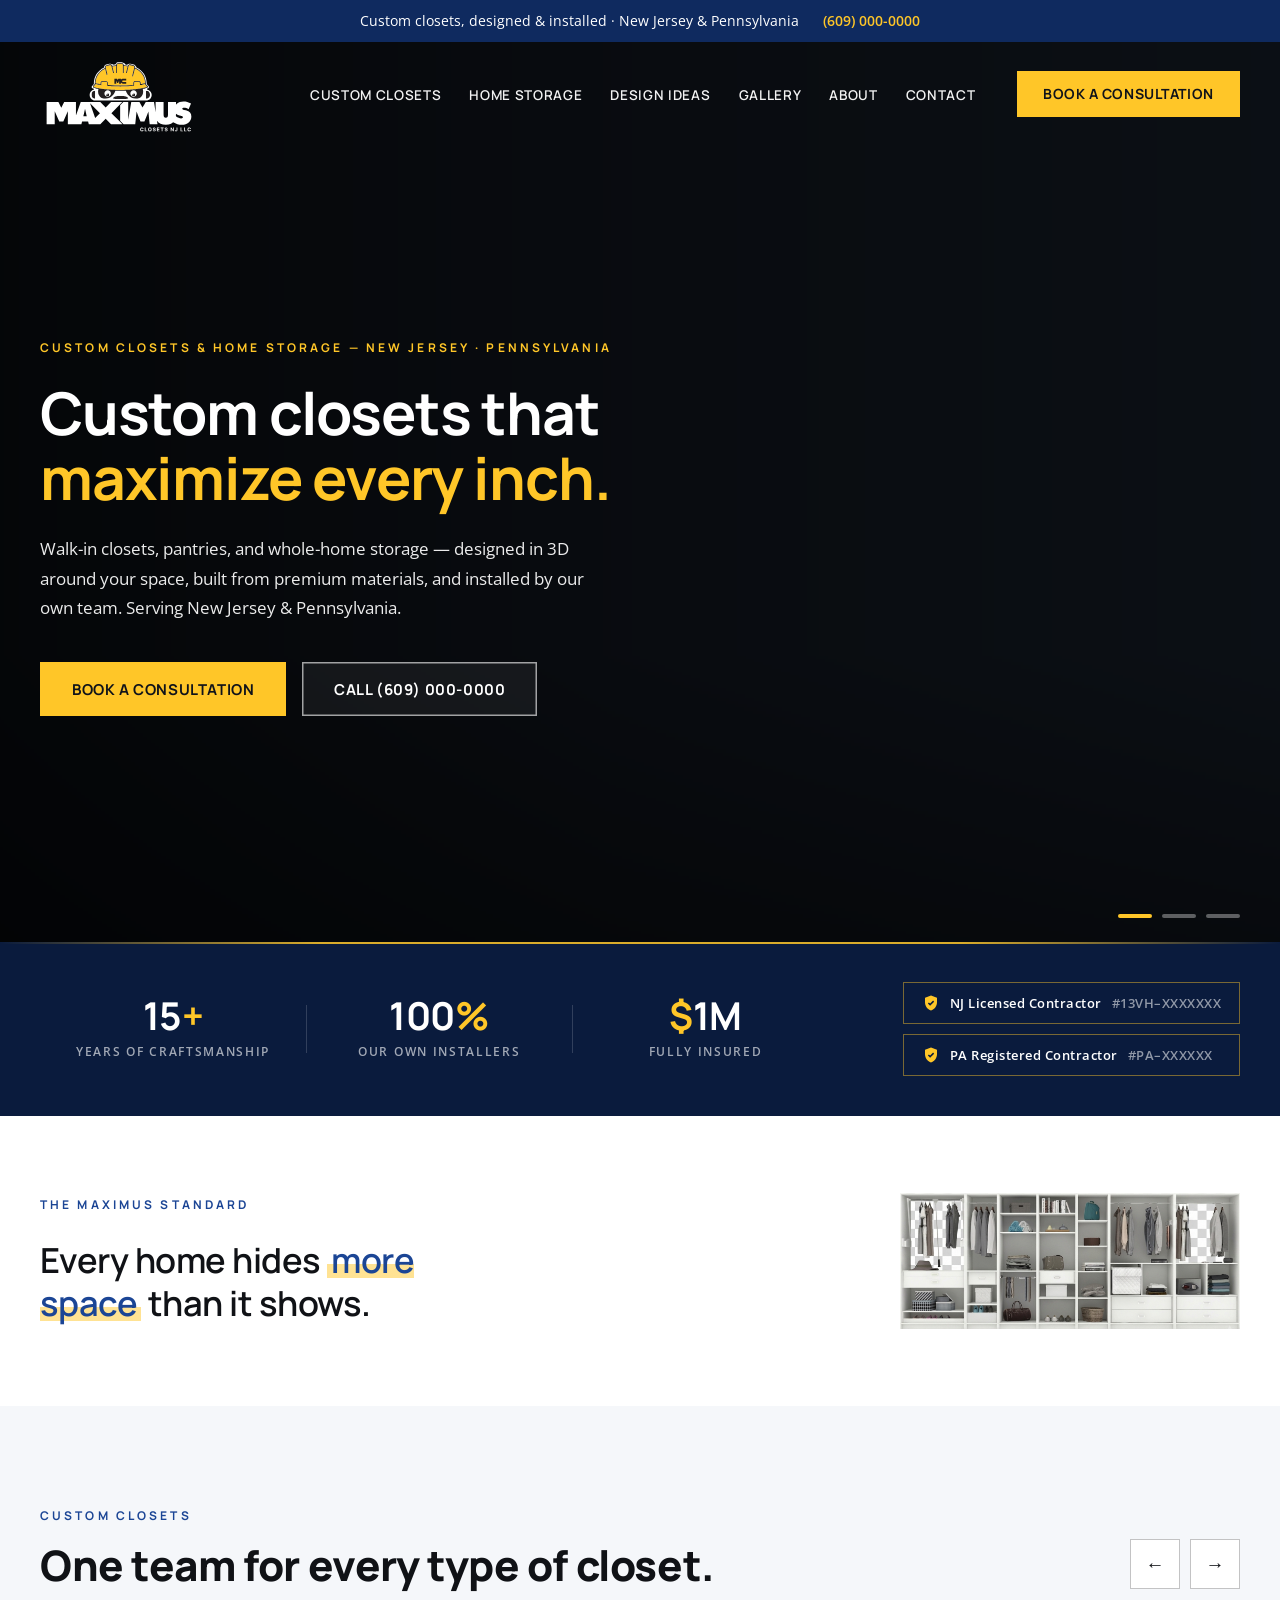
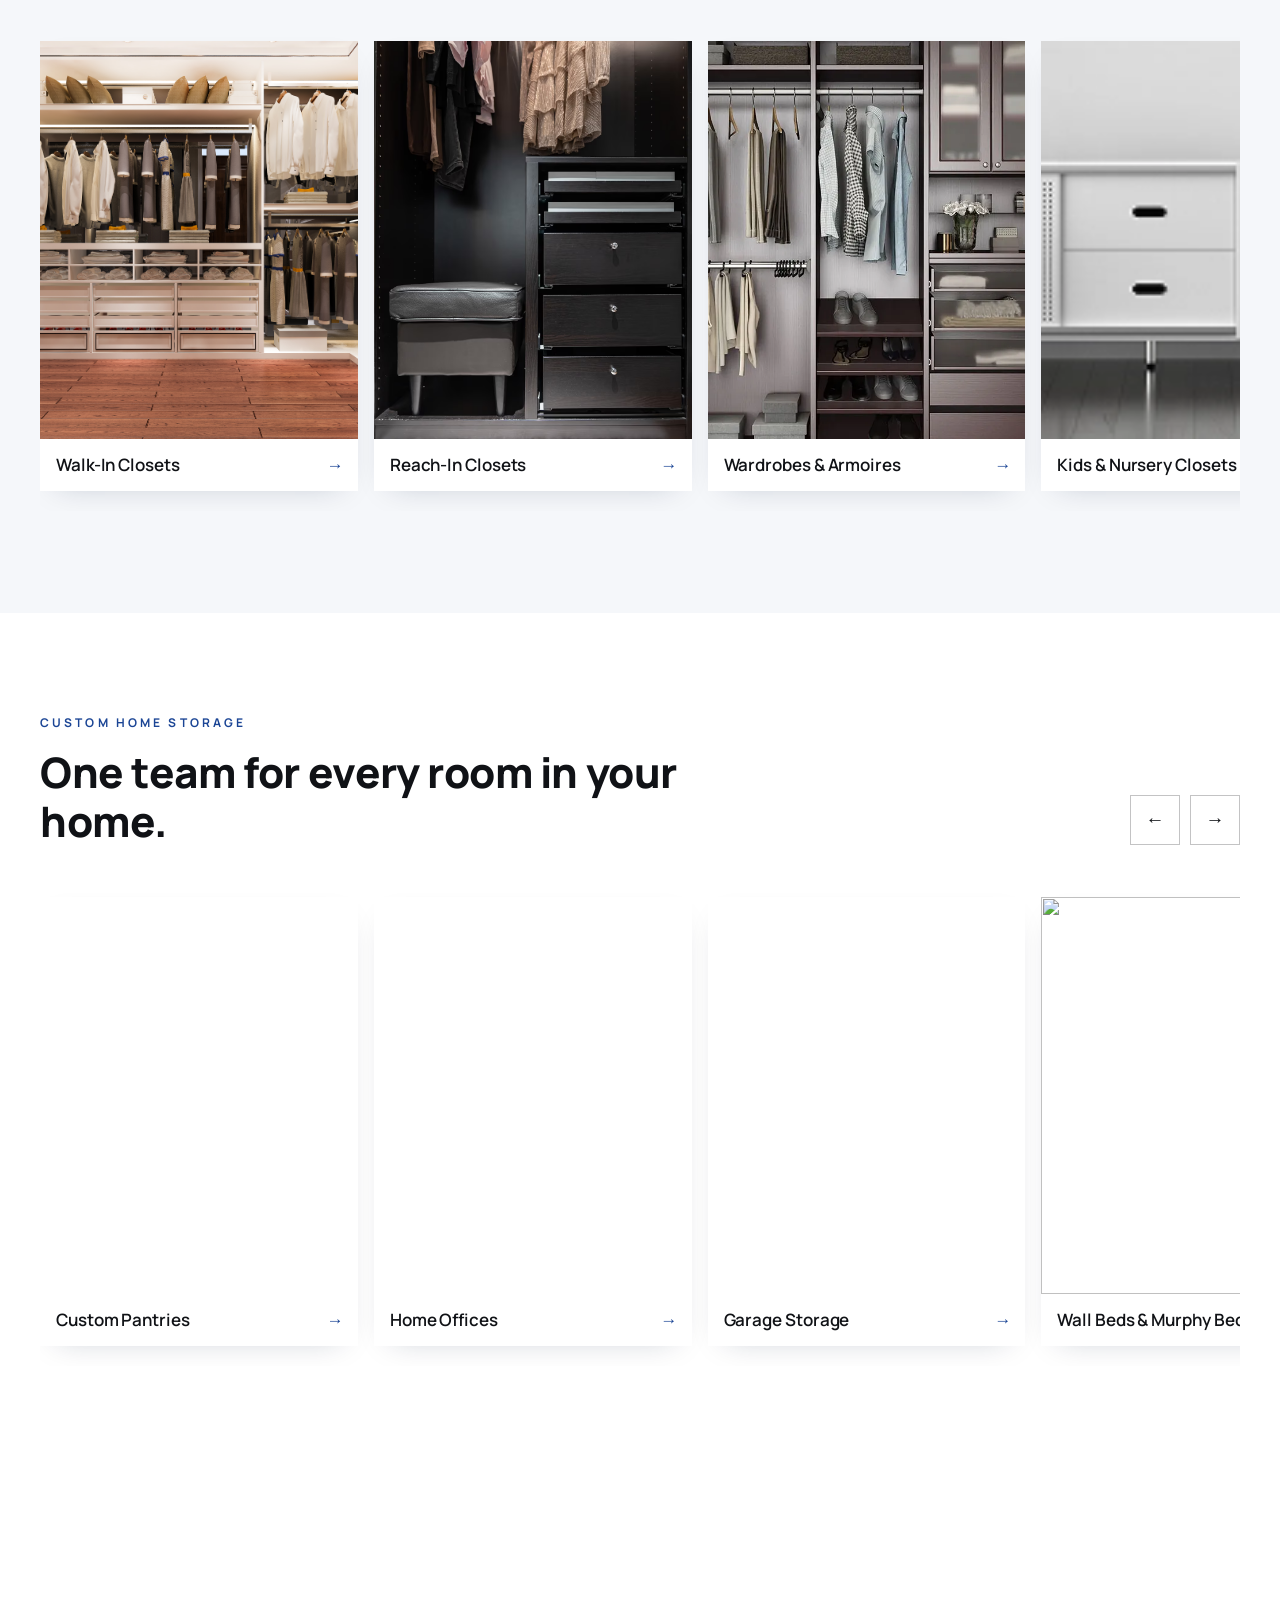
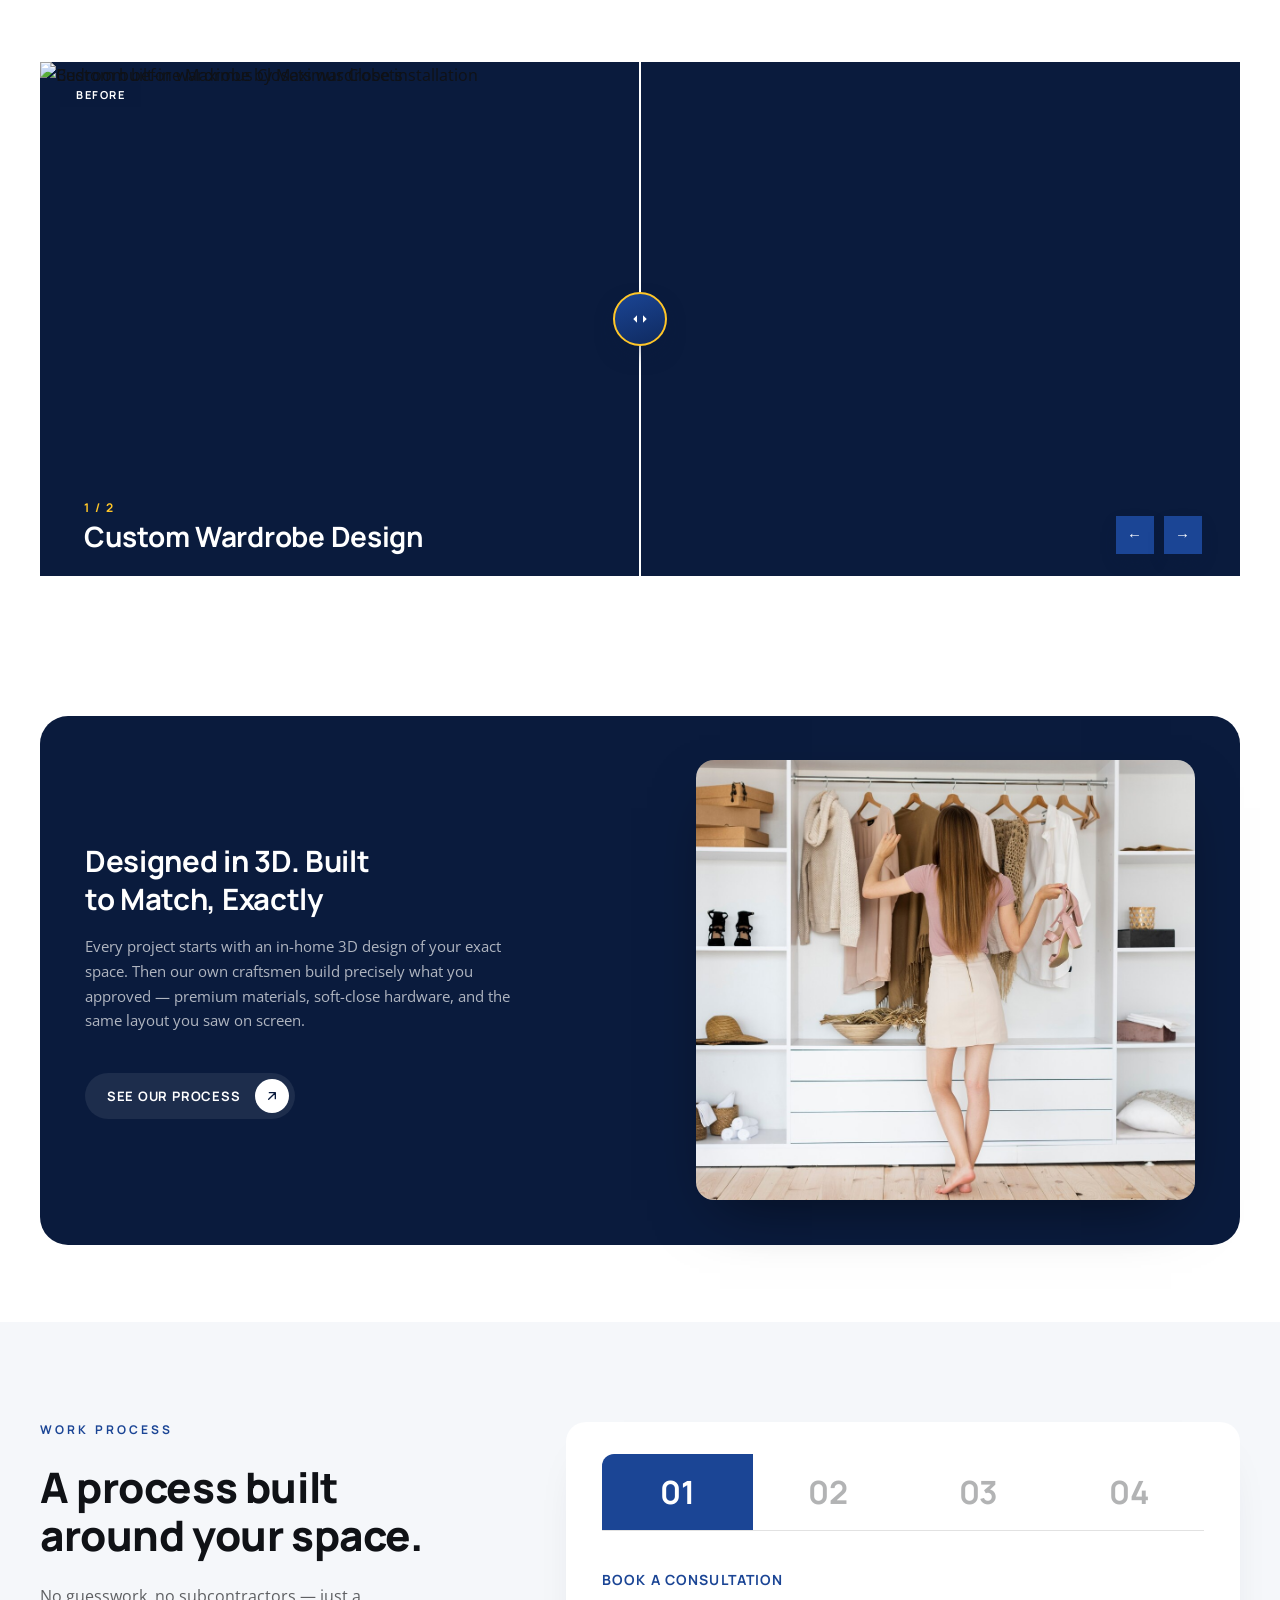
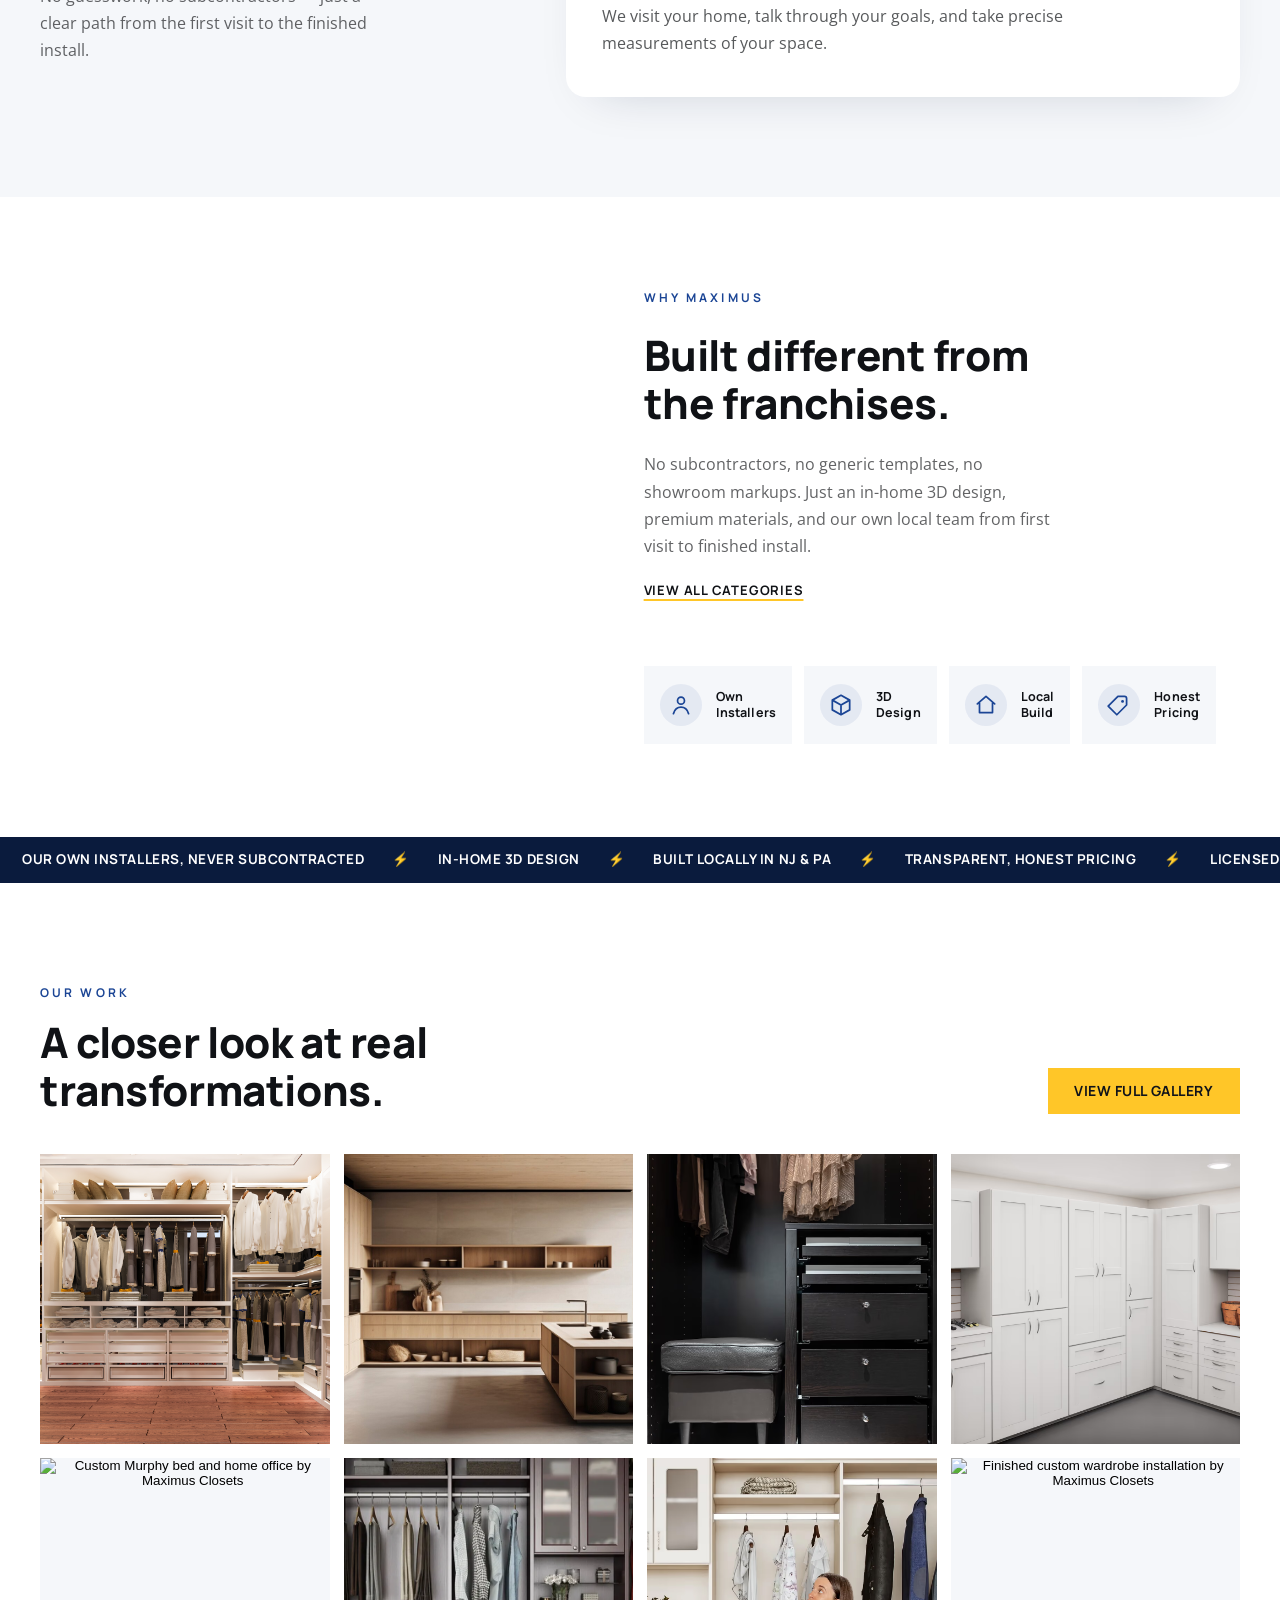
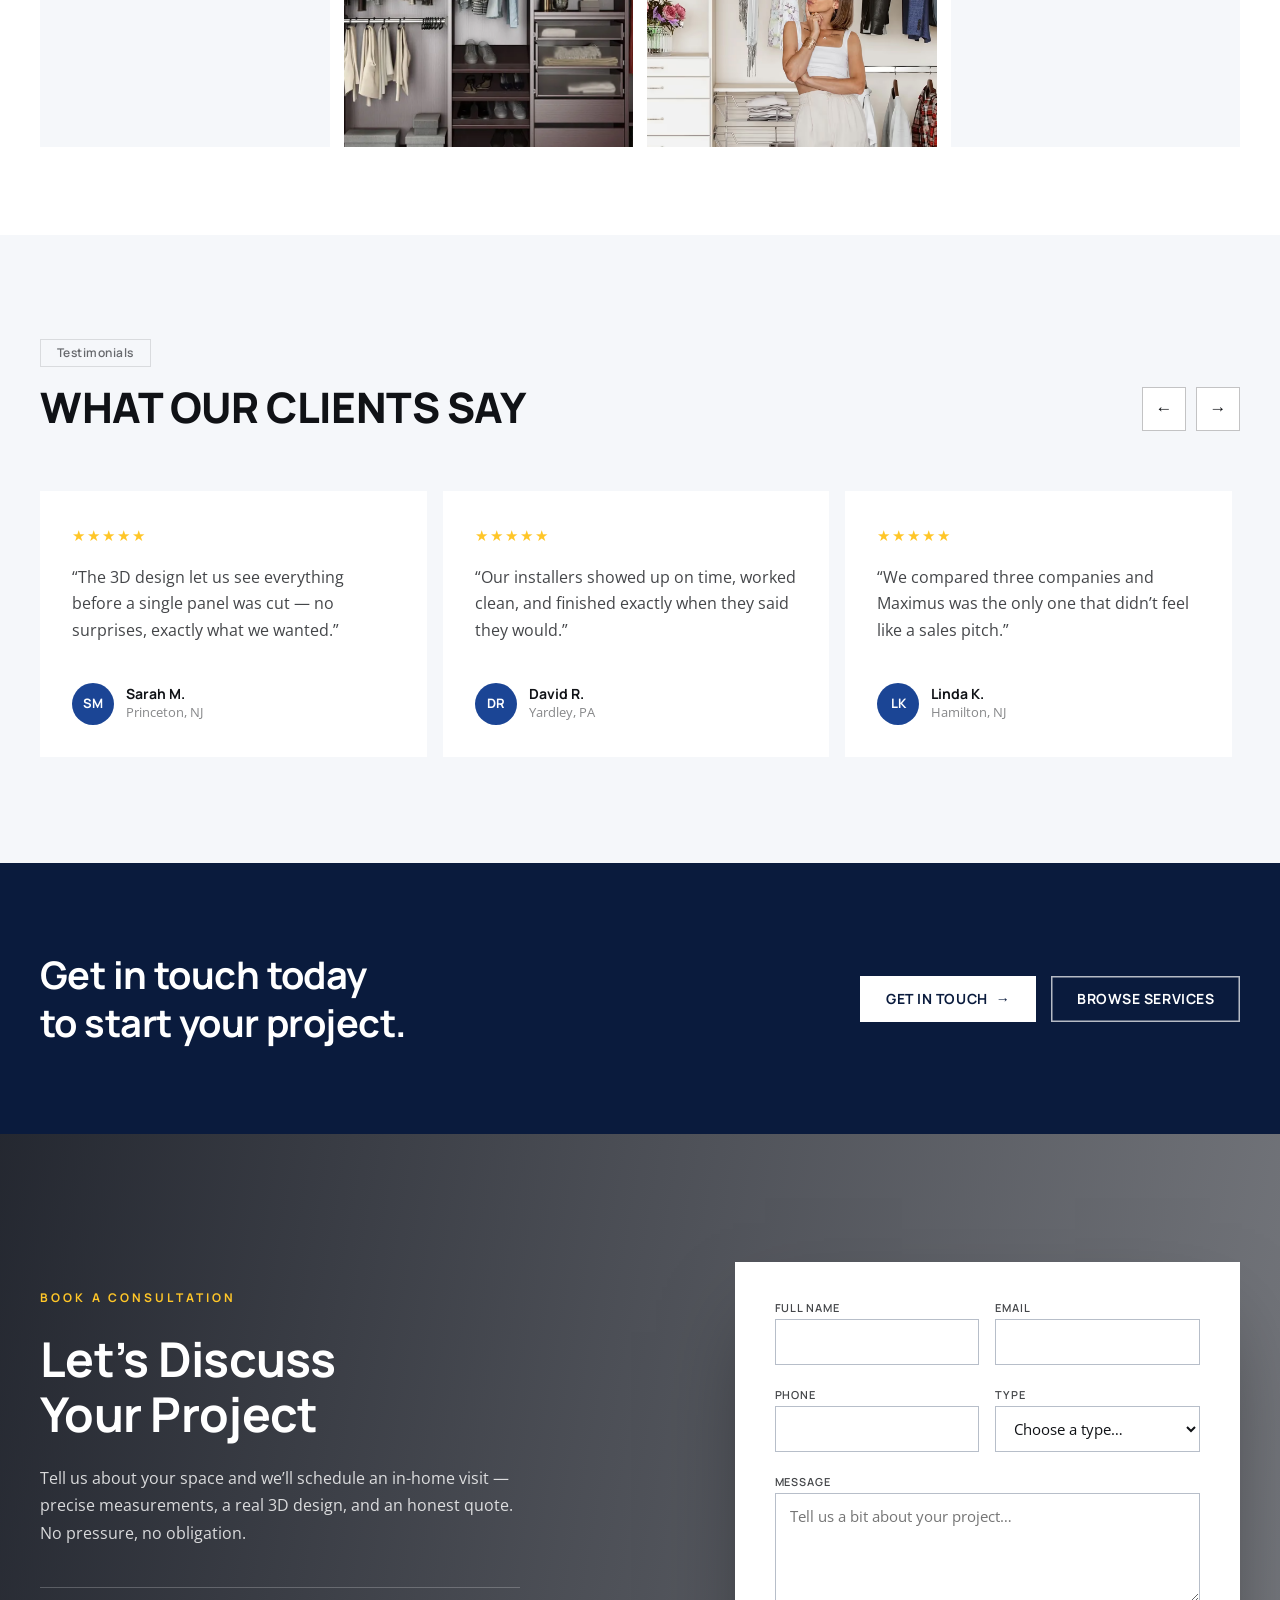
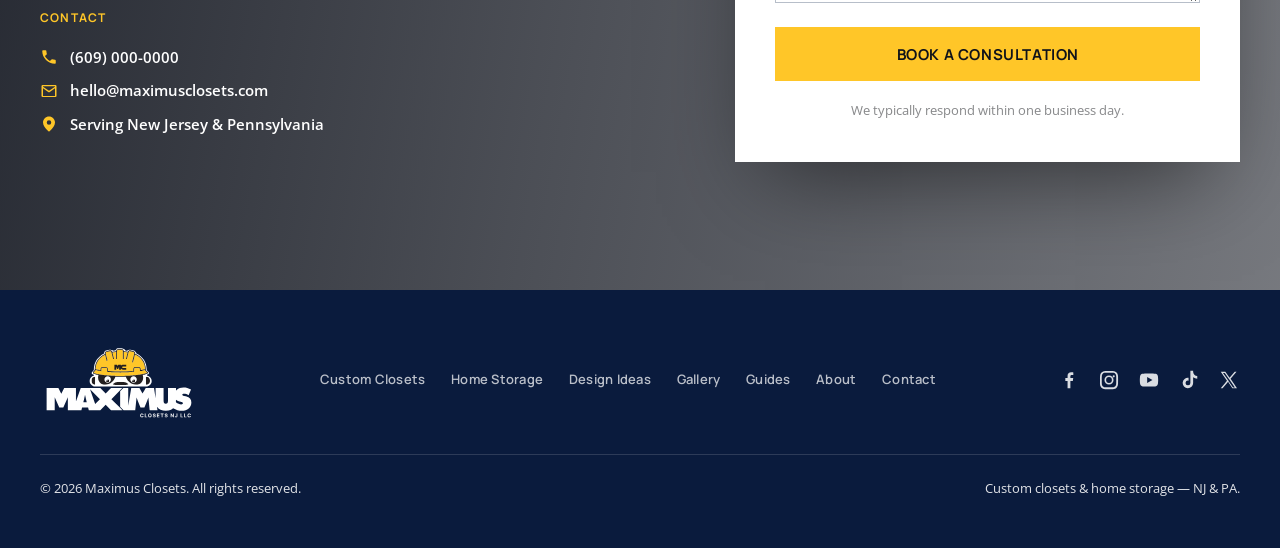
==== commit 4c248251: "Add new guides index page with comprehensive closet cost and planning information" ====
--- a/index.html
+++ b/index.html
@@ -18,7 +18,7 @@
   <link rel="icon" href="lOGOS/BLUE%20LOGO%20TEXT.svg" type="image/svg+xml">
 
   <!-- Performance: critical asset hints -->
-  <link rel="preload" href="fonts/geist-700.woff2" as="font" type="font/woff2" crossorigin>
+  <link rel="preload" href="fonts/manrope-variable.woff2" as="font" type="font/woff2" crossorigin>
   <link rel="preload" href="fonts/opensans-400.woff2" as="font" type="font/woff2" crossorigin>
   <link rel="preload" href="images/hero-walk-in-closet-dark.jpg" as="image" fetchpriority="high">
 
@@ -769,7 +769,6 @@
         <a href="closet-design-ideas/index.html">Design Ideas</a>
         <a href="gallery/index.html">Gallery</a>
         <a href="guides/index.html">Guides</a>
-        <a href="locations/index.html">Locations</a>
         <a href="about/index.html">About</a>
         <a href="contact/index.html">Contact</a>
       </nav>
--- a/css/style.css
+++ b/css/style.css
@@ -3,20 +3,14 @@
    Sections: TOKENS · BASE · BUTTONS · S0 ANNOUNCE · S1 HEADER
    · MOBILE MENU · S2 HERO SLIDESHOW · S3 TRUST STRIP
    Rules: mobile-first · animate transform/opacity only · CLS 0
-   Fonts: Geist (headings) + Open Sans (body), self-hosted
+   Fonts: Manrope (headings) + Open Sans (body), self-hosted
    ============================================================ */
 
 /* ---------- FONTS (self-hosted, no CDN) ---------- */
 @font-face {
-  font-family: "Geist";
-  src: url("../fonts/geist-600.woff2") format("woff2");
-  font-weight: 600;
-  font-display: swap;
-}
-@font-face {
-  font-family: "Geist";
-  src: url("../fonts/geist-700.woff2") format("woff2");
-  font-weight: 700;
+  font-family: "Manrope";
+  src: url("../fonts/manrope-variable.woff2") format("woff2");
+  font-weight: 400 800;
   font-display: swap;
 }
 @font-face {
@@ -45,7 +39,7 @@
   --line: rgba(16, 18, 22, 0.12);
 
   /* type */
-  --font-head: "Geist", "Segoe UI", Arial, sans-serif;
+  --font-head: "Manrope", "Segoe UI", Arial, sans-serif;
   --font-body: "Open Sans", "Segoe UI", Arial, sans-serif;
 
   /* spacing scale */
@@ -304,6 +298,9 @@
 .page-hero__bg--homestorage { background-image: url("../images/w=1920,q=75 (4).png"); }
 .page-hero__bg--contact { background-image: url("../images/d2r-real-install.jpg"); }
 .page-hero__bg--about { background-image: url("../images/w=1920,q=75 (3).png"); }
+.page-hero__bg--designideas { background-image: url("../images/w=1920,q=75 (2).png"); }
+.page-hero__bg--gallery { background-image: url("../images/hero-walk-in-closet-dark.jpg"); }
+.page-hero__bg--guides { background-image: url("../images/3d-rendering-luxury-scandinavian-wood-walk-closet-with-wardrobe-make-up-table.jpg"); }
 @keyframes page-hero-zoom {
   from { transform: scale(1.08); }
   to   { transform: scale(1); }
@@ -372,6 +369,16 @@
   gap: 14px;
 }
 @media (max-width: 900px) { .subcat__grid { grid-template-columns: repeat(2, 1fr); } }
+
+.subcat__grid--2col { grid-template-columns: repeat(2, 1fr); gap: 20px; }
+.subcat-card--lg { aspect-ratio: 4 / 3.4; }
+.subcat-card--lg .subcat-card__label { font-size: 19px; padding: var(--s3); }
+.subcat-card--lg .subcat-card__desc { font-size: 13.5px; padding: 0 var(--s3); }
+.subcat-card--lg.subcat-card--photo:hover .subcat-card__desc { padding-top: 16px; max-height: 140px; }
+@media (max-width: 640px) {
+  .subcat__grid--2col { grid-template-columns: 1fr; }
+  .subcat-card--lg { aspect-ratio: 4 / 3.2; }
+}
 
 .subcat-card {
   position: relative;
@@ -618,6 +625,176 @@
 @media (max-width: 480px) {
   .process-recap__grid { grid-template-columns: 1fr; }
   .process-recap__title { margin-top: var(--s3); }
+}
+
+/* ============================================================
+   DESIGN IDEAS PAGE — colors & materials swatch cards
+   ============================================================ */
+.materials { background: #F5F7FA; }
+.materials__inner {
+  max-width: var(--maxw);
+  margin: 0 auto;
+  padding: clamp(56px, 7vw, 96px) var(--s3);
+}
+@media (max-width: 640px) { .materials__inner { padding-left: var(--s2); padding-right: var(--s2); } }
+
+.materials__grid {
+  margin-top: clamp(28px, 4vw, 48px);
+  display: grid;
+  grid-template-columns: repeat(4, 1fr);
+  gap: 16px;
+}
+.materials__card {
+  display: block;
+  padding: var(--s2);
+  background: var(--white);
+  border: 1px solid var(--line);
+  transition: border-color 0.25s var(--ease);
+}
+.materials__card:hover { border-color: var(--blue); }
+
+.materials__palette { display: flex; gap: 8px; }
+.materials__palette span {
+  flex: 1;
+  aspect-ratio: 1 / 1;
+  border-radius: 50%;
+  border: 1px solid rgba(0, 0, 0, 0.08);
+  transition: transform 0.25s var(--ease);
+}
+.materials__card:hover .materials__palette span { transform: scale(1.08); }
+.materials__card:hover .materials__palette span:nth-child(2) { transition-delay: 0.03s; }
+.materials__card:hover .materials__palette span:nth-child(3) { transition-delay: 0.06s; }
+.materials__card:hover .materials__palette span:nth-child(4) { transition-delay: 0.09s; }
+.materials__card:hover .materials__palette span:nth-child(5) { transition-delay: 0.12s; }
+
+.materials__title {
+  margin-top: var(--s2);
+  font: 700 15.5px/1.3 var(--font-head);
+  color: var(--ink);
+}
+.materials__text {
+  margin-top: 8px;
+  font-size: 13.5px;
+  line-height: 1.6;
+  color: rgba(16, 18, 22, 0.62);
+}
+
+@media (max-width: 900px) {
+  .materials__grid { grid-template-columns: repeat(2, 1fr); }
+}
+@media (max-width: 480px) {
+  .materials__grid { grid-template-columns: 1fr; }
+}
+
+/* ============================================================
+   DESIGN IDEAS PAGE — hardware & lighting
+   ============================================================ */
+.hw-light { background: var(--blue-ink); }
+.hw-light .sec-title { color: var(--white); }
+.hw-light__inner {
+  max-width: var(--maxw);
+  margin: 0 auto;
+  padding: clamp(56px, 7vw, 96px) var(--s3);
+}
+@media (max-width: 640px) { .hw-light__inner { padding-left: var(--s2); padding-right: var(--s2); } }
+
+.hw-light__grid {
+  margin-top: clamp(28px, 4vw, 48px);
+  display: grid;
+  grid-template-columns: repeat(4, 1fr);
+  gap: 16px;
+}
+.hw-light__grid--3col { grid-template-columns: repeat(3, 1fr); }
+.hw-light__card {
+  display: block;
+  padding: clamp(24px, 3vw, 32px);
+  background: var(--white);
+  transition: transform 0.25s var(--ease), box-shadow 0.25s var(--ease);
+}
+.hw-light__card:hover {
+  transform: translateY(-4px);
+  box-shadow: 0 22px 48px -20px rgba(0, 0, 0, 0.5);
+}
+.hw-light__icon {
+  display: flex;
+  align-items: center;
+  justify-content: center;
+  width: 52px;
+  height: 52px;
+  border-radius: 50%;
+  background: rgba(27, 69, 149, 0.08);
+  color: var(--blue);
+  transition: background-color 0.25s var(--ease), color 0.25s var(--ease);
+}
+.hw-light__card:hover .hw-light__icon { background: var(--gold); color: var(--blue-ink); }
+.hw-light__title {
+  margin-top: var(--s2);
+  font: 700 15.5px/1.3 var(--font-head);
+  color: var(--ink);
+}
+.hw-light__text {
+  margin-top: 8px;
+  font-size: 13.5px;
+  line-height: 1.6;
+  color: rgba(16, 18, 22, 0.62);
+}
+
+@media (max-width: 900px) {
+  .hw-light__grid { grid-template-columns: repeat(2, 1fr); }
+}
+@media (max-width: 480px) {
+  .hw-light__grid { grid-template-columns: 1fr; }
+}
+
+/* ============================================================
+   DESIGN IDEAS PAGE — small space solutions
+   ============================================================ */
+.small-space { background: var(--white); }
+.small-space__inner {
+  max-width: var(--maxw);
+  margin: 0 auto;
+  padding: clamp(56px, 7vw, 96px) var(--s3);
+}
+@media (max-width: 640px) { .small-space__inner { padding-left: var(--s2); padding-right: var(--s2); } }
+
+.small-space__grid {
+  margin-top: clamp(28px, 4vw, 48px);
+  display: grid;
+  grid-template-columns: repeat(2, 1fr);
+  gap: 16px;
+}
+.small-space__card {
+  display: block;
+  padding: clamp(28px, 3.5vw, 40px);
+  background: var(--blue-ink);
+  color: var(--white);
+  transition: transform 0.25s var(--ease), box-shadow 0.25s var(--ease);
+}
+.small-space__card:hover { transform: translateY(-4px); box-shadow: 0 22px 48px -20px rgba(0, 0, 0, 0.45); }
+.small-space__icon {
+  display: flex;
+  align-items: center;
+  justify-content: center;
+  width: 52px;
+  height: 52px;
+  border-radius: 50%;
+  background: rgba(255, 255, 255, 0.1);
+  color: var(--gold);
+}
+.small-space__title {
+  margin-top: var(--s2);
+  font: 700 17px/1.3 var(--font-head);
+}
+.small-space__text {
+  margin-top: 8px;
+  max-width: 42ch;
+  font-size: 14px;
+  line-height: 1.65;
+  color: rgba(255, 255, 255, 0.72);
+}
+
+@media (max-width: 640px) {
+  .small-space__grid { grid-template-columns: 1fr; }
 }
 
 /* ============================================================
@@ -1602,6 +1779,130 @@
 
 .gallery__cta { flex: none; white-space: nowrap; }
 .gallery--strip .gallery__item { cursor: default; }
+.gallery__item.is-hidden { display: none; }
+
+/* ============================================================
+   GUIDES PAGE — featured guide (cornerstone card)
+   ============================================================ */
+.featured-guide { background: var(--white); }
+.featured-guide__inner {
+  max-width: var(--maxw);
+  margin: 0 auto;
+  padding: clamp(56px, 7vw, 96px) var(--s3);
+}
+@media (max-width: 640px) { .featured-guide__inner { padding-left: var(--s2); padding-right: var(--s2); } }
+
+.featured-guide__card {
+  display: grid;
+  grid-template-columns: 1fr 1fr;
+  align-items: stretch;
+  background: #F5F7FA;
+  border: 1px solid var(--line);
+  transition: box-shadow 0.25s var(--ease), transform 0.25s var(--ease);
+}
+.featured-guide__card:hover { transform: translateY(-4px); box-shadow: 0 30px 60px -30px rgba(10, 27, 61, 0.3); }
+
+.featured-guide__media { overflow: hidden; }
+.featured-guide__media img { width: 100%; height: 100%; object-fit: cover; display: block; min-height: 280px; }
+
+.featured-guide__content {
+  padding: clamp(32px, 4vw, 56px);
+  display: flex;
+  flex-direction: column;
+  justify-content: center;
+}
+.featured-guide__badge {
+  font: 700 12px/1 var(--font-head);
+  letter-spacing: 0.1em;
+  text-transform: uppercase;
+  color: var(--gold-deep);
+  background: rgba(255, 198, 40, 0.18);
+  display: inline-block;
+  width: fit-content;
+  padding: 6px 12px;
+  margin-bottom: var(--s2);
+}
+.featured-guide__title {
+  font: 800 clamp(24px, 2.6vw, 34px)/1.25 var(--font-head);
+  letter-spacing: -0.01em;
+  color: var(--ink);
+  text-wrap: balance;
+}
+.featured-guide__text {
+  margin-top: var(--s2);
+  font-size: 15px;
+  line-height: 1.75;
+  color: rgba(16, 18, 22, 0.68);
+}
+.featured-guide__meta {
+  margin-top: var(--s2);
+  font: 600 12px/1 var(--font-head);
+  letter-spacing: 0.04em;
+  text-transform: uppercase;
+  color: rgba(16, 18, 22, 0.45);
+}
+.featured-guide__link {
+  display: inline-flex;
+  align-items: center;
+  gap: 8px;
+  margin-top: var(--s3);
+  font: 700 13.5px/1 var(--font-head);
+  letter-spacing: 0.04em;
+  text-transform: uppercase;
+  color: var(--blue);
+}
+.featured-guide__link svg { transition: transform 0.25s var(--ease); }
+.featured-guide__card:hover .featured-guide__link svg { transform: translateX(4px); }
+
+@media (max-width: 767px) {
+  .featured-guide__card { grid-template-columns: 1fr; }
+  .featured-guide__media img { min-height: 220px; }
+}
+
+/* ============================================================
+   GALLERY PAGE — filter chips + full grid
+   ============================================================ */
+.gallery-full { background: var(--white); }
+.gallery-full__inner {
+  max-width: var(--maxw);
+  margin: 0 auto;
+  padding: clamp(56px, 7vw, 96px) var(--s3);
+}
+@media (max-width: 640px) { .gallery-full__inner { padding-left: var(--s2); padding-right: var(--s2); } }
+
+.gallery-filter-wrap { margin-bottom: clamp(28px, 4vw, 44px); }
+.gallery-filter {
+  display: flex;
+  flex-wrap: nowrap;
+  gap: 10px;
+  overflow-x: auto;
+  scrollbar-width: none;
+  -webkit-overflow-scrolling: touch;
+}
+.gallery-filter::-webkit-scrollbar { display: none; }
+.gallery-filter .gallery-filter__btn { flex: none; }
+.gallery-filter__hint {
+  display: none;
+  margin-top: 8px;
+  font: 600 11.5px/1 var(--font-head);
+  letter-spacing: 0.05em;
+  text-transform: uppercase;
+  color: rgba(16, 18, 22, 0.4);
+}
+@media (max-width: 767px) { .gallery-filter__hint { display: block; } }
+.gallery-filter__btn {
+  padding: 10px 20px;
+  border: 1.5px solid var(--line);
+  background: var(--white);
+  font: 600 12.5px/1 var(--font-head);
+  letter-spacing: 0.05em;
+  text-transform: uppercase;
+  color: var(--ink);
+  cursor: pointer;
+  transition: background-color 0.2s var(--ease), color 0.2s var(--ease), border-color 0.2s var(--ease);
+}
+.gallery-filter__btn:hover { border-color: var(--blue); }
+.gallery-filter__btn.is-active { background: var(--blue-ink); border-color: var(--blue-ink); color: var(--white); }
 
 /* ============================================================
    INNER PAGE — FAQ (dark rounded card + video, matches D2R)
@@ -1653,12 +1954,24 @@
   background: rgba(10, 13, 18, 0.94);
 }
 .lightbox[hidden] { display: none; }
+.lightbox__stage {
+  display: flex;
+  flex-direction: column;
+  align-items: center;
+  gap: 20px;
+  max-width: min(92vw, 1100px);
+  max-height: 92vh;
+}
 .lightbox__img {
-  max-width: min(90vw, 1100px);
-  max-height: 82vh;
+  width: auto;
+  max-width: 100%;
+  max-height: 72vh;
   object-fit: contain;
   box-shadow: 0 30px 80px -20px rgba(0, 0, 0, 0.6);
-}
+  touch-action: pan-y;
+  cursor: grab;
+}
+.lightbox__img:active { cursor: grabbing; }
 .lightbox__close {
   position: absolute;
   top: 20px;
@@ -1673,32 +1986,46 @@
   cursor: pointer;
 }
 .lightbox__close:hover { background: var(--gold); color: var(--blue-ink); }
+
+.lightbox__controls {
+  display: flex;
+  align-items: center;
+  gap: clamp(20px, 4vw, 40px);
+}
 .lightbox__nav {
-  position: absolute;
-  top: 50%;
-  transform: translateY(-50%);
-  width: 50px;
-  height: 50px;
+  flex: none;
+  width: 48px;
+  height: 48px;
   border: 0;
-  background: rgba(255, 255, 255, 0.1);
-  color: var(--white);
-  font-size: 20px;
+  border-radius: 50%;
+  background: var(--white);
+  color: var(--blue-ink);
+  font-size: 18px;
   cursor: pointer;
-}
-.lightbox__nav:hover { background: var(--gold); color: var(--blue-ink); }
-.lightbox__nav--prev { left: clamp(10px, 3vw, 40px); }
-.lightbox__nav--next { right: clamp(10px, 3vw, 40px); }
+  transition: background-color 0.2s var(--ease), color 0.2s var(--ease), transform 0.2s var(--ease);
+}
+.lightbox__nav:hover { background: var(--gold); transform: scale(1.06); }
+.lightbox__info {
+  display: flex;
+  flex-direction: column;
+  align-items: center;
+  gap: 4px;
+  min-width: 120px;
+}
+.lightbox__cat {
+  font: 700 12px/1 var(--font-head);
+  letter-spacing: 0.1em;
+  text-transform: uppercase;
+  color: var(--gold);
+}
 .lightbox__count {
-  position: absolute;
-  bottom: 22px;
-  left: 50%;
-  transform: translateX(-50%);
   font: 600 13px/1 var(--font-head);
   letter-spacing: 0.06em;
   color: rgba(255, 255, 255, 0.65);
 }
 @media (max-width: 640px) {
-  .lightbox__nav { width: 40px; height: 40px; font-size: 16px; }
+  .lightbox__nav { width: 42px; height: 42px; font-size: 16px; }
+  .lightbox__controls { gap: 20px; }
 }
 
 /* ============================================================
@@ -1838,30 +2165,47 @@
 }
 
 /* ============================================================
-   CONTACT PAGE — trust bridge (small white breather between photo sections)
+   CONTACT PAGE — trust bridge (big stat block between photo sections)
    ============================================================ */
 .trust-bridge { background: var(--white); border-bottom: 1px solid var(--line); }
 .trust-bridge__inner {
   max-width: var(--maxw);
   margin: 0 auto;
-  padding: clamp(24px, 3vw, 32px) var(--s3);
-  display: flex;
-  flex-wrap: wrap;
-  justify-content: center;
-  gap: clamp(20px, 4vw, 48px);
+  padding: clamp(48px, 6vw, 80px) var(--s3);
+  display: grid;
+  grid-template-columns: repeat(4, 1fr);
 }
 @media (max-width: 640px) { .trust-bridge__inner { padding-left: var(--s2); padding-right: var(--s2); } }
+
 .trust-bridge__item {
-  display: flex;
-  align-items: center;
-  gap: 10px;
-  font: 600 13.5px/1.3 var(--font-head);
-  color: var(--ink);
-  white-space: nowrap;
-}
-.trust-bridge__item svg { flex: none; color: var(--blue); }
-@media (max-width: 640px) {
-  .trust-bridge__item { white-space: normal; font-size: 13px; }
+  padding: 0 clamp(16px, 2.5vw, 32px);
+  text-align: center;
+  border-left: 1px solid var(--line);
+}
+.trust-bridge__item:first-child { border-left: 0; }
+.trust-bridge__num {
+  font: 800 clamp(24px, 2.6vw, 32px)/1.2 var(--font-head);
+  letter-spacing: -0.01em;
+  color: var(--blue-ink);
+  text-wrap: balance;
+}
+.trust-bridge__label {
+  margin-top: 8px;
+  font: 600 12px/1.3 var(--font-head);
+  letter-spacing: 0.06em;
+  text-transform: uppercase;
+  color: rgba(16, 18, 22, 0.5);
+}
+
+@media (max-width: 767px) {
+  .trust-bridge__inner { grid-template-columns: repeat(2, 1fr); row-gap: clamp(28px, 4vw, 40px); }
+  .trust-bridge__item:nth-child(3) { border-left: 0; }
+  .trust-bridge__item:nth-child(1), .trust-bridge__item:nth-child(2) { border-bottom: 1px solid var(--line); padding-bottom: 24px; }
+}
+@media (max-width: 480px) {
+  .trust-bridge__inner { grid-template-columns: 1fr; }
+  .trust-bridge__item { border-left: 0; border-bottom: 1px solid var(--line); padding: 0 0 24px; }
+  .trust-bridge__item:last-child { border-bottom: 0; padding-bottom: 0; }
 }
 
 /* ============================================================
